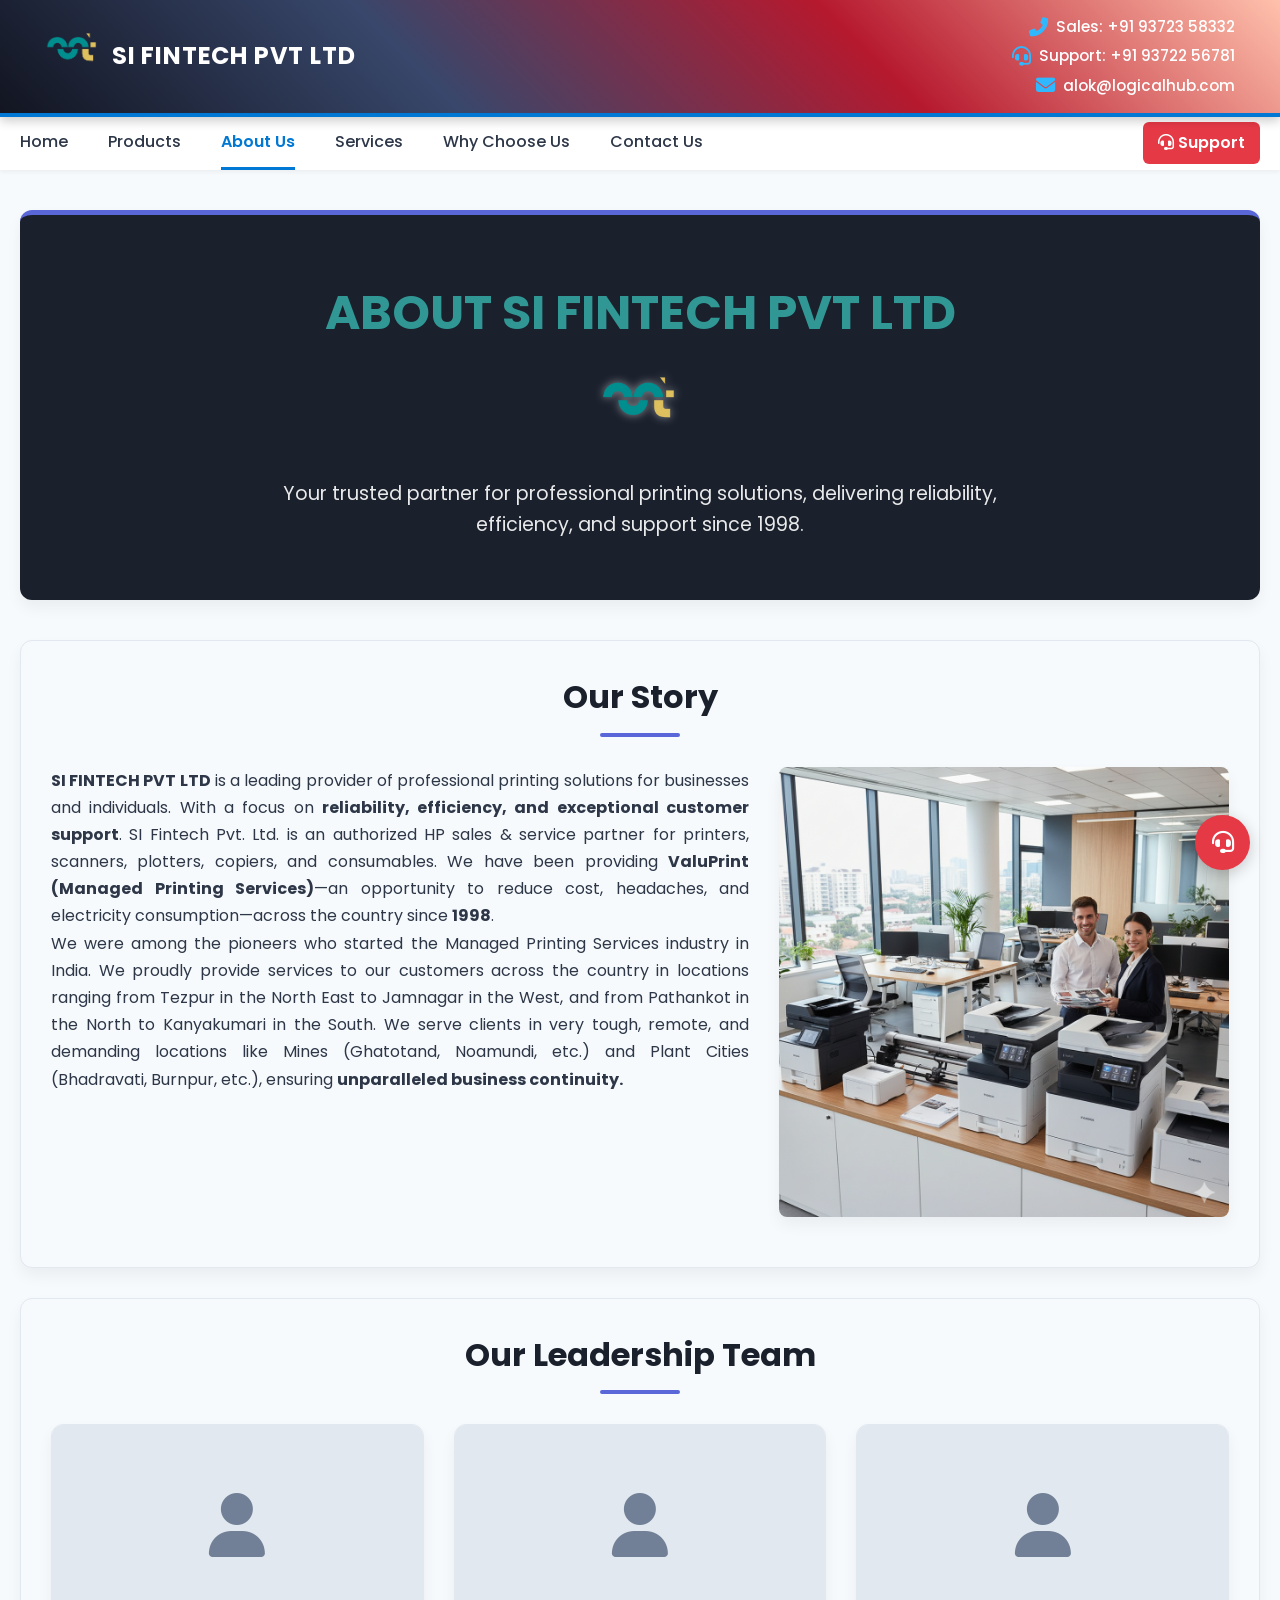
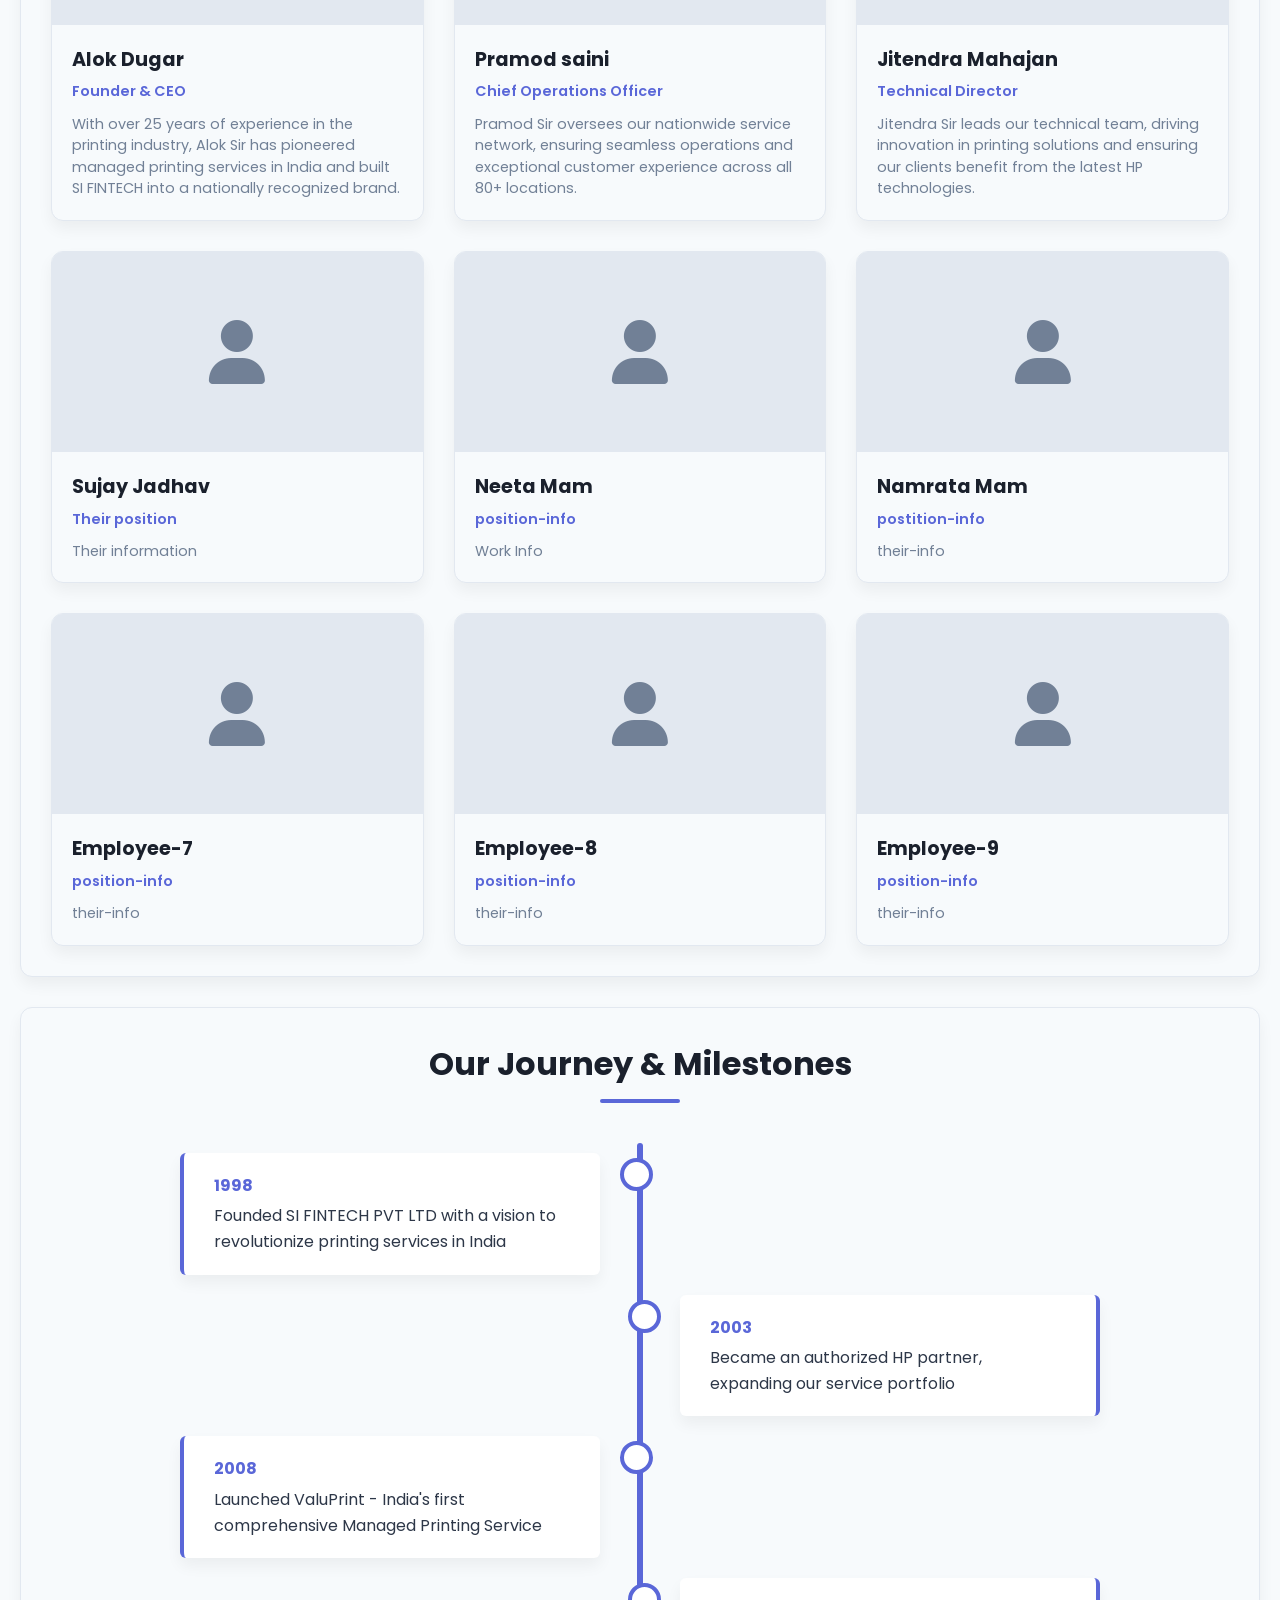
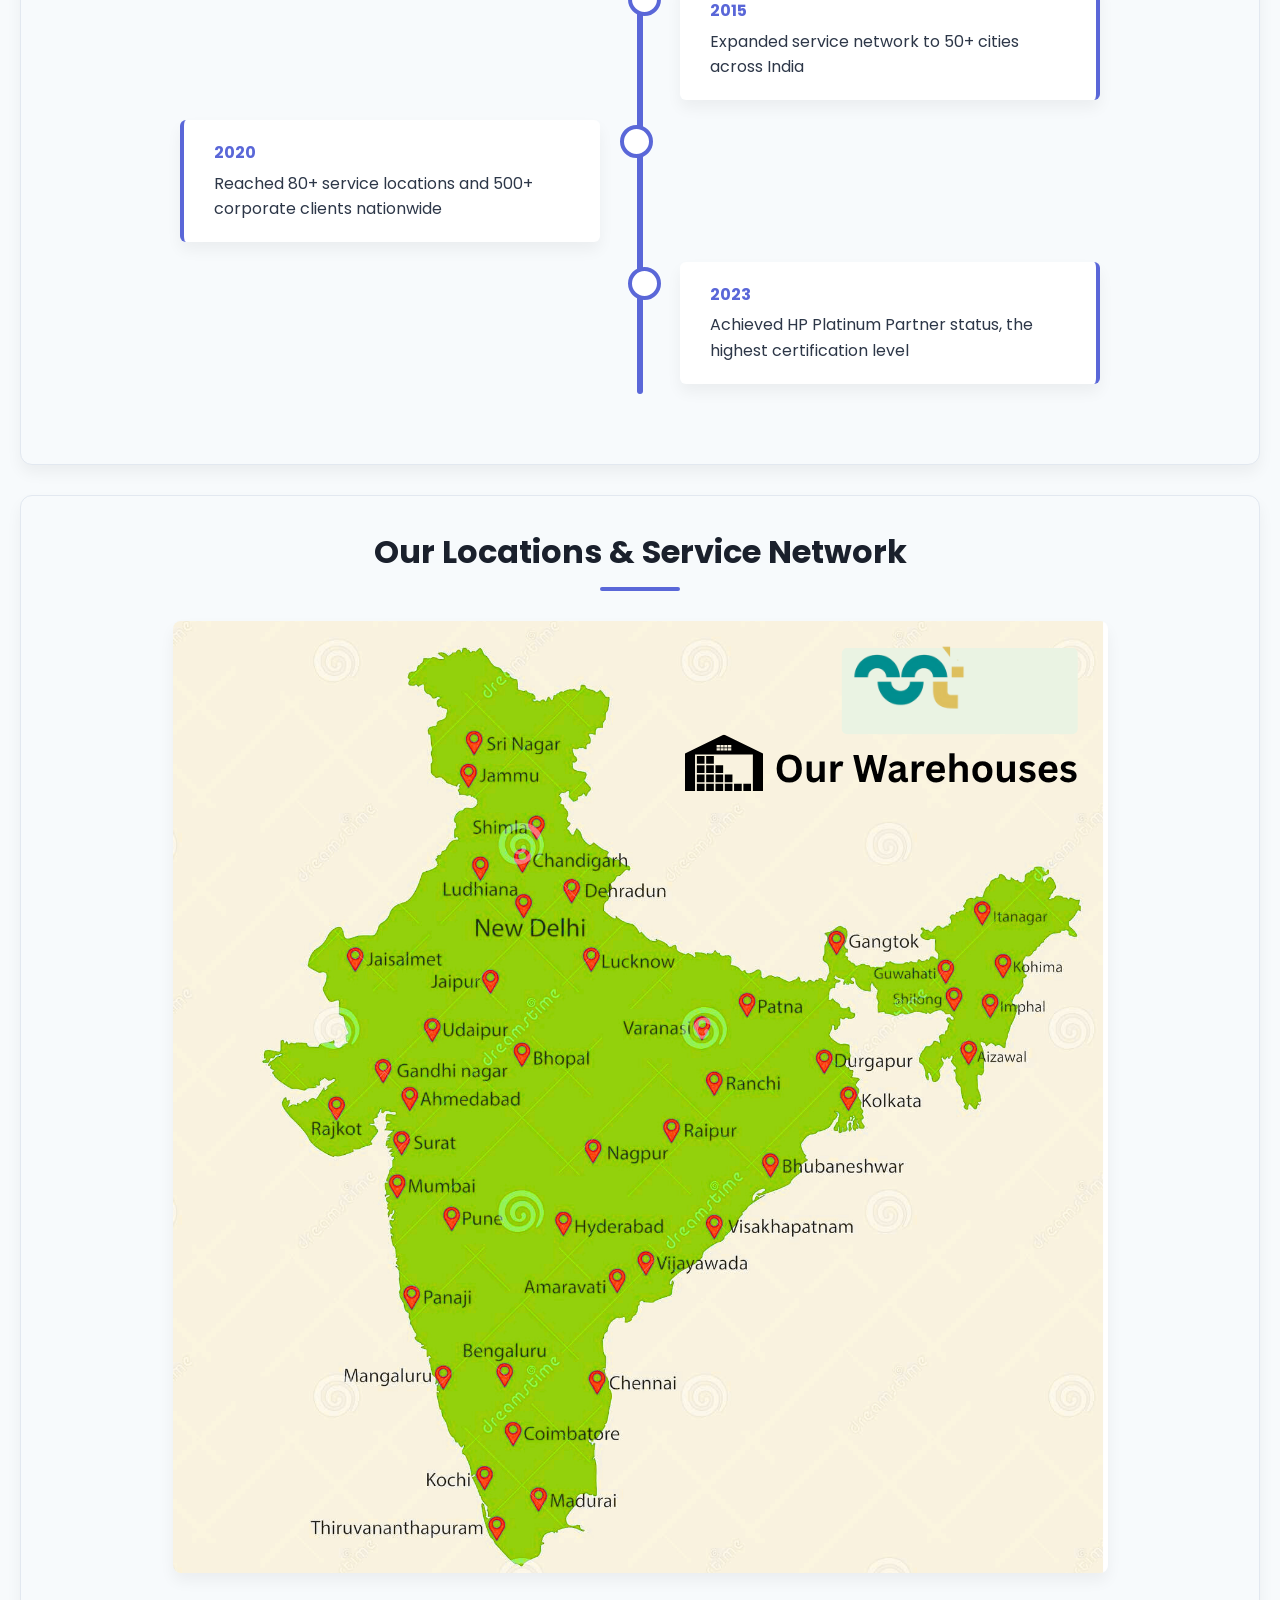
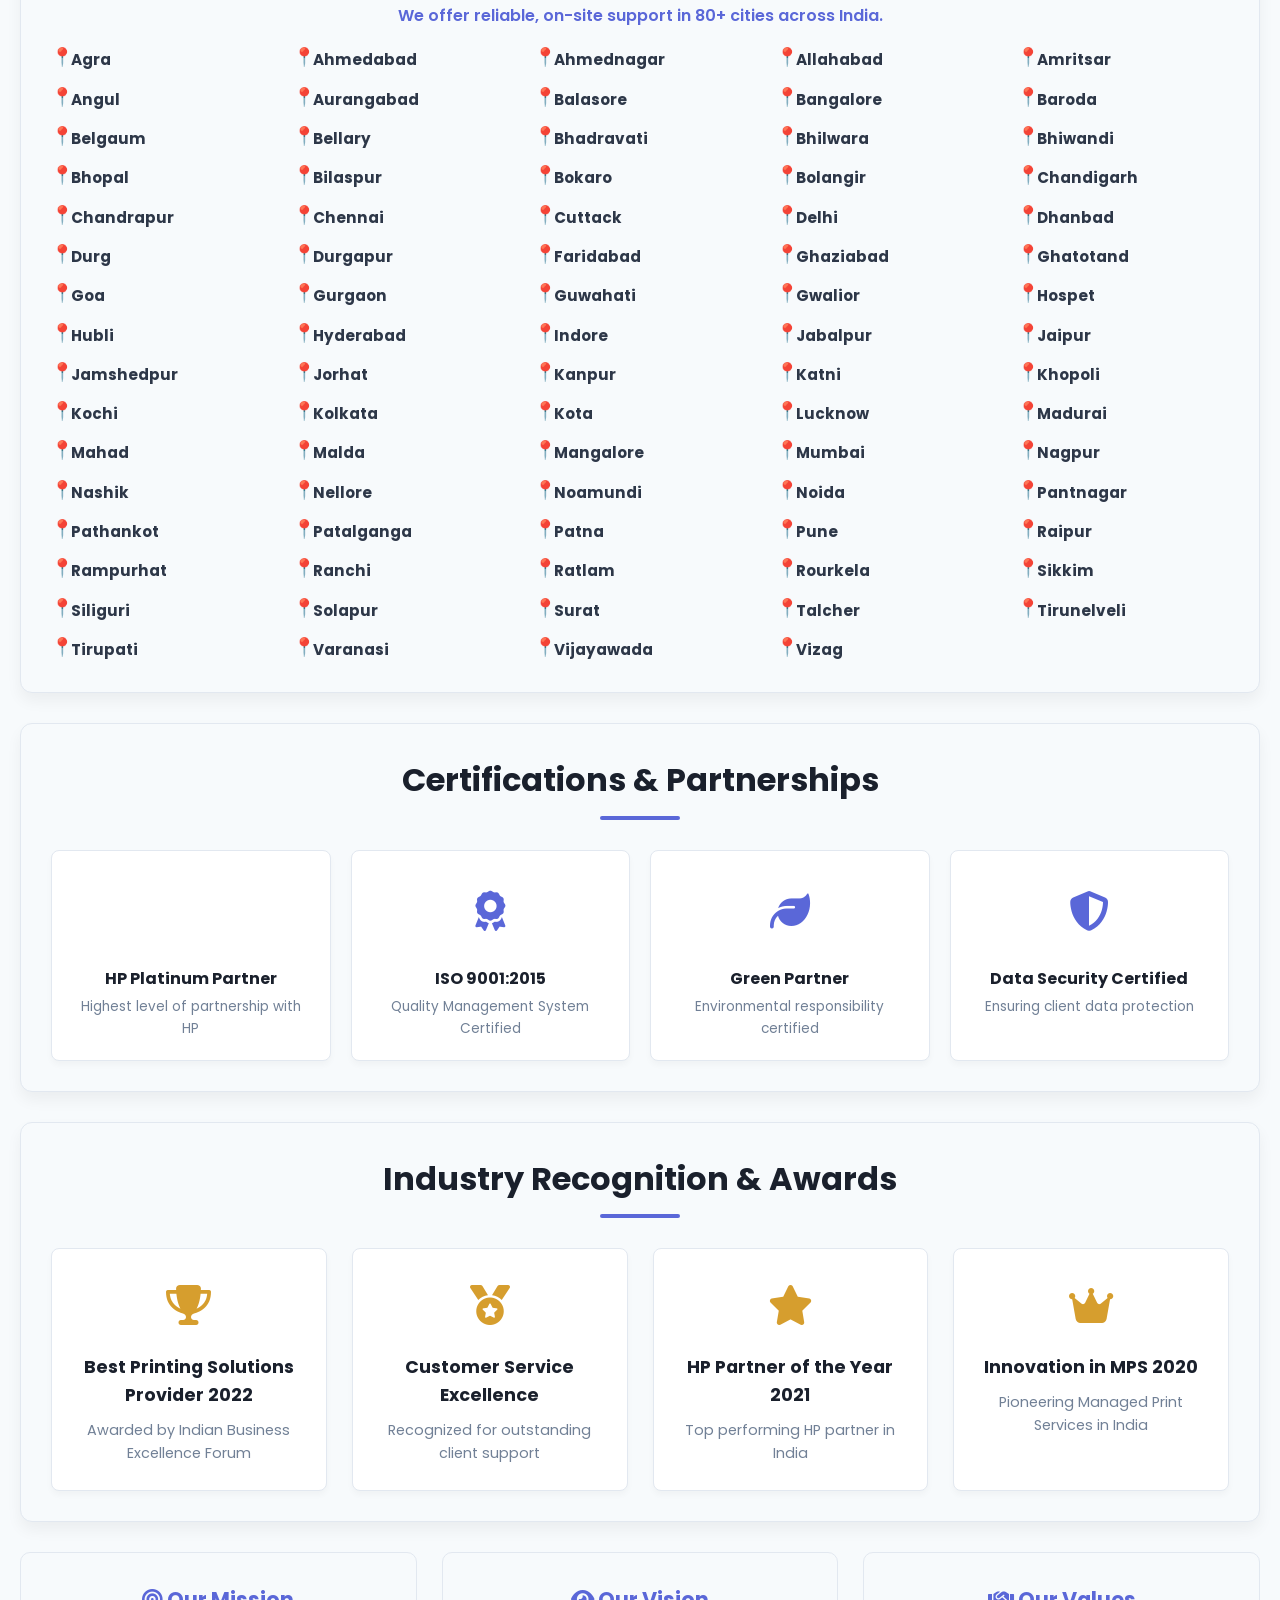
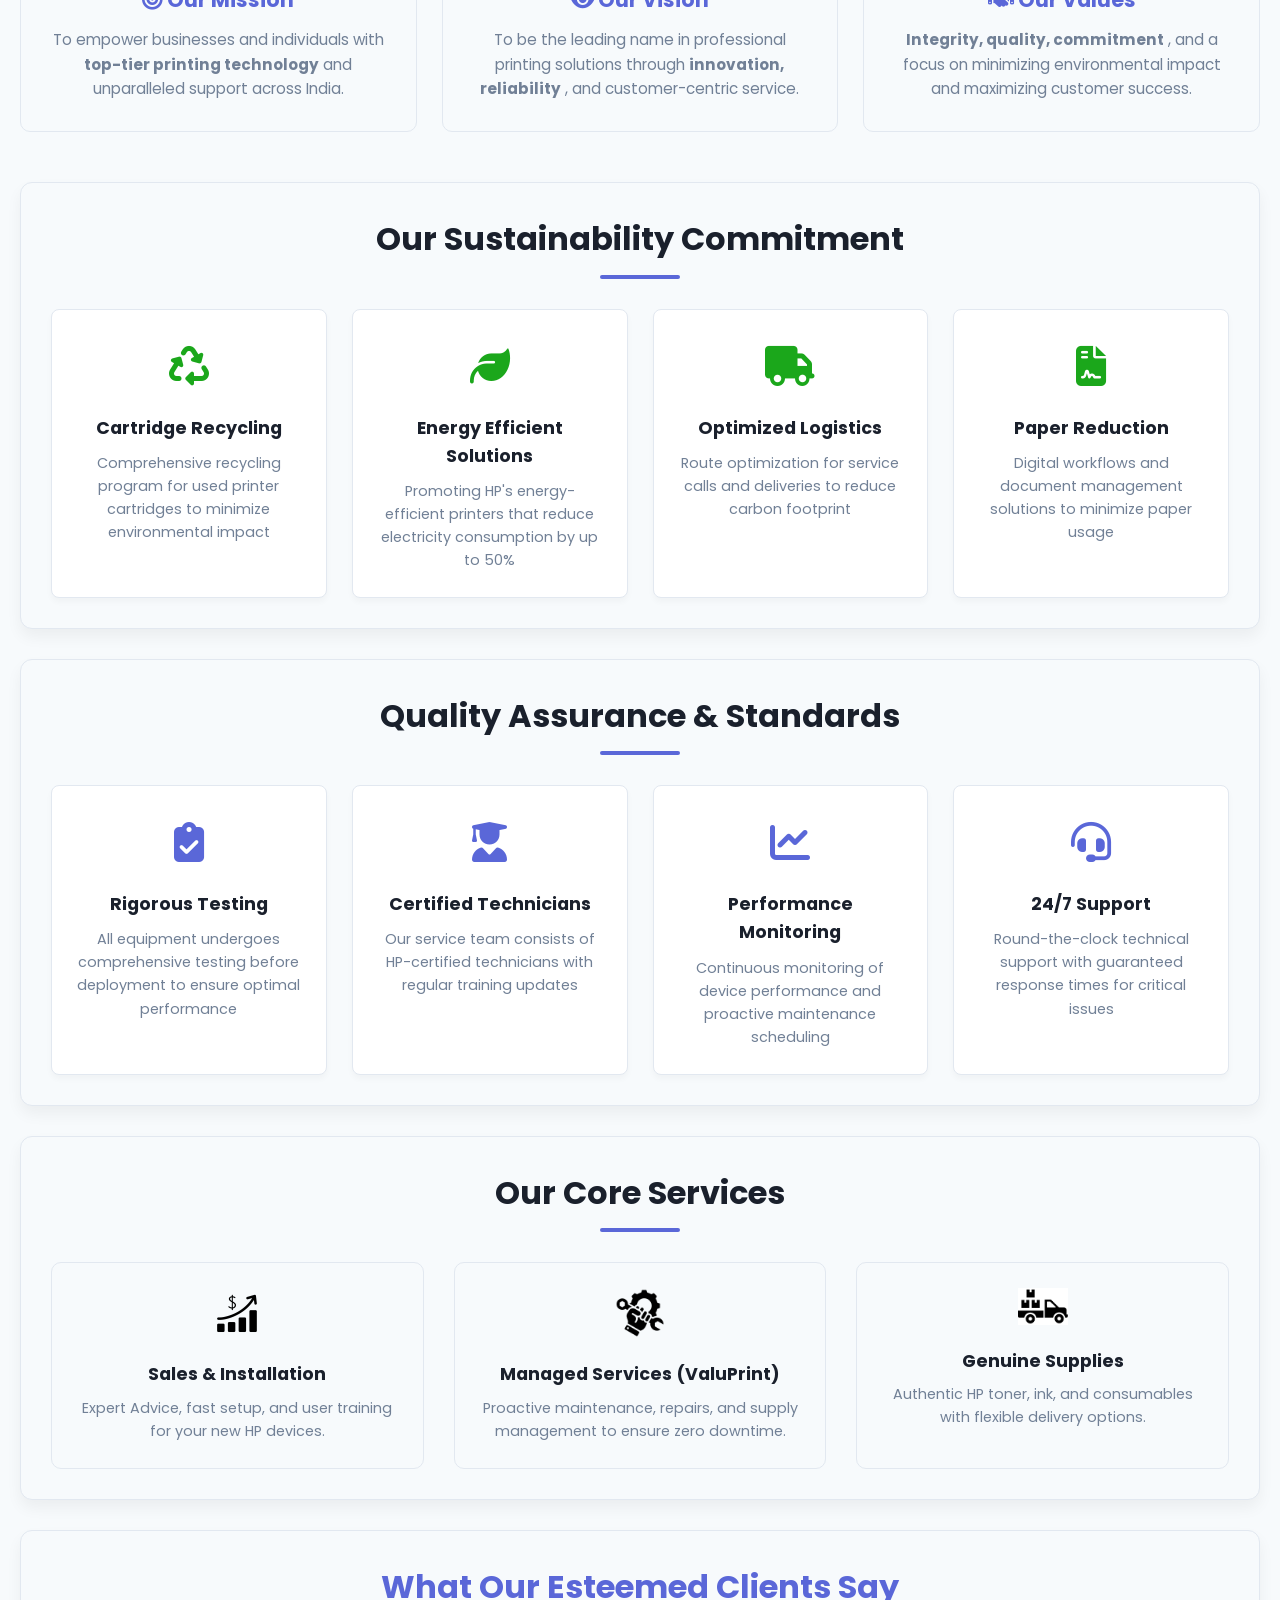
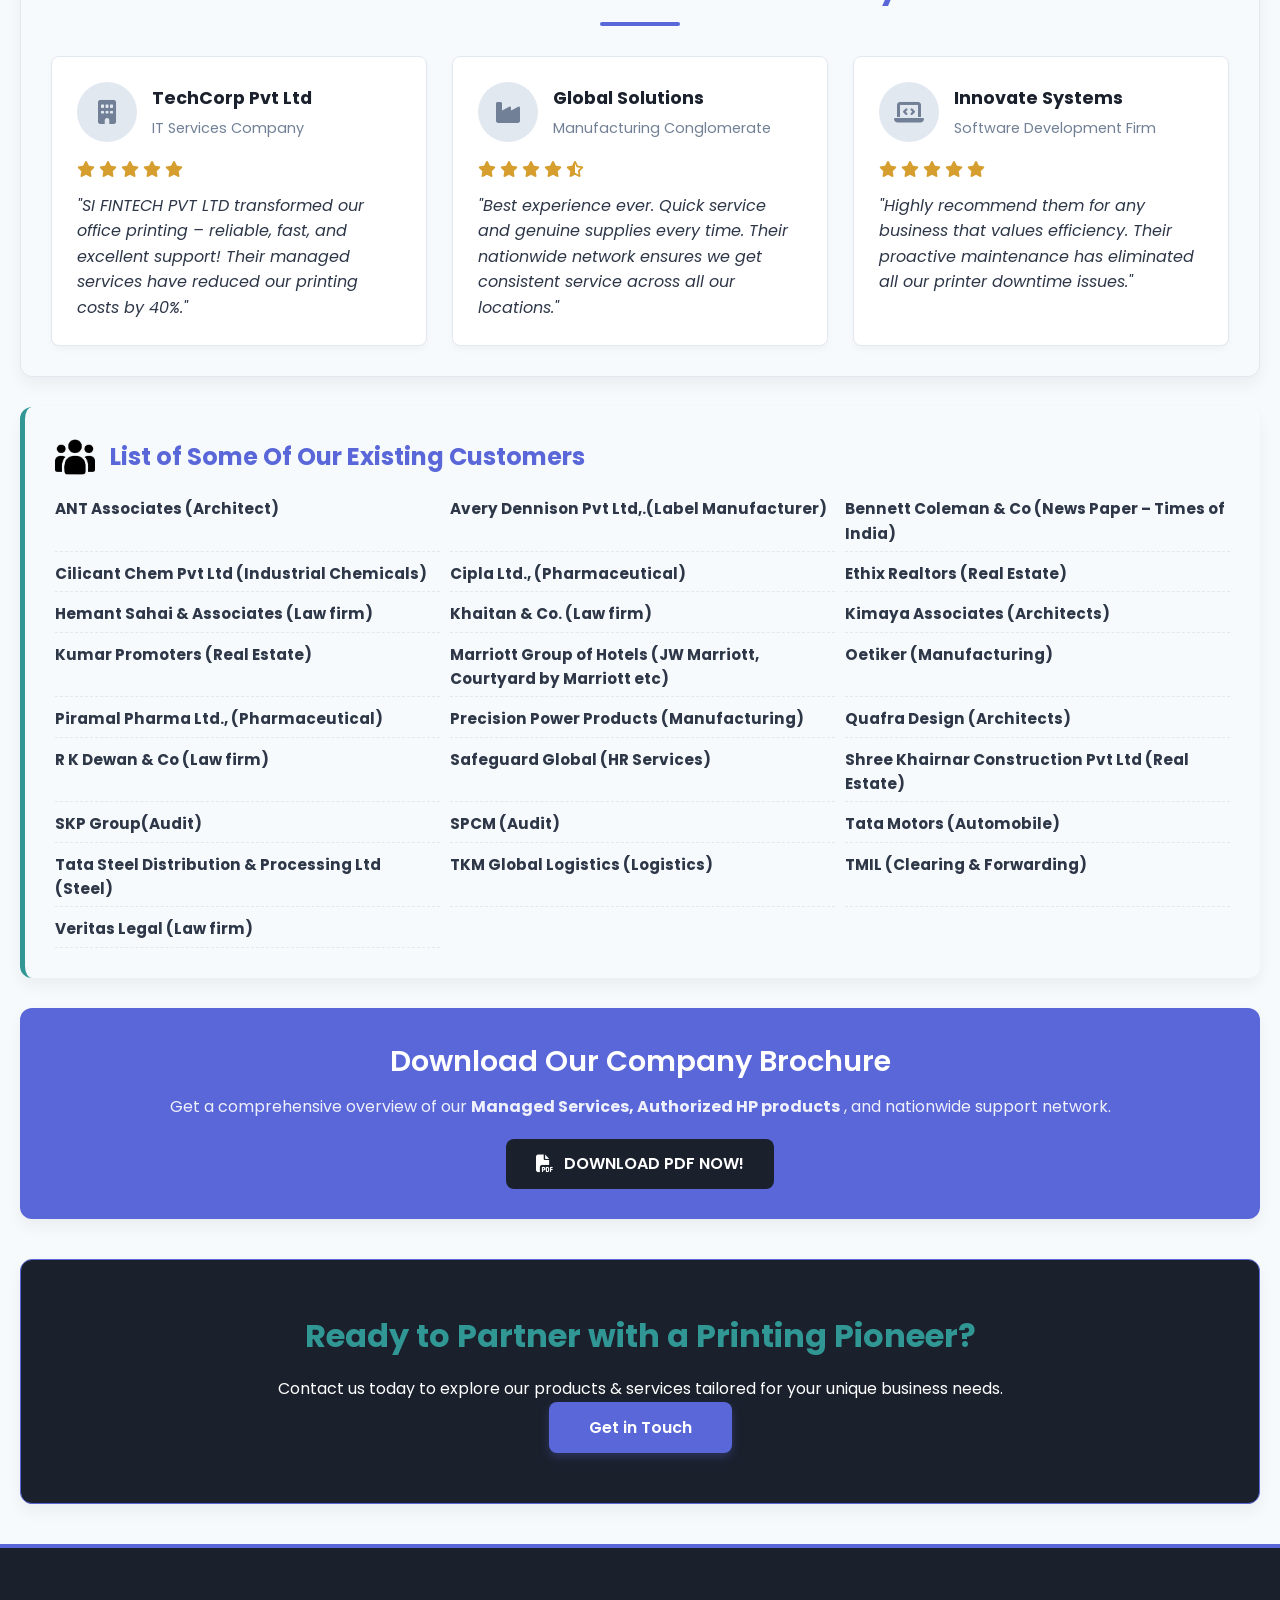
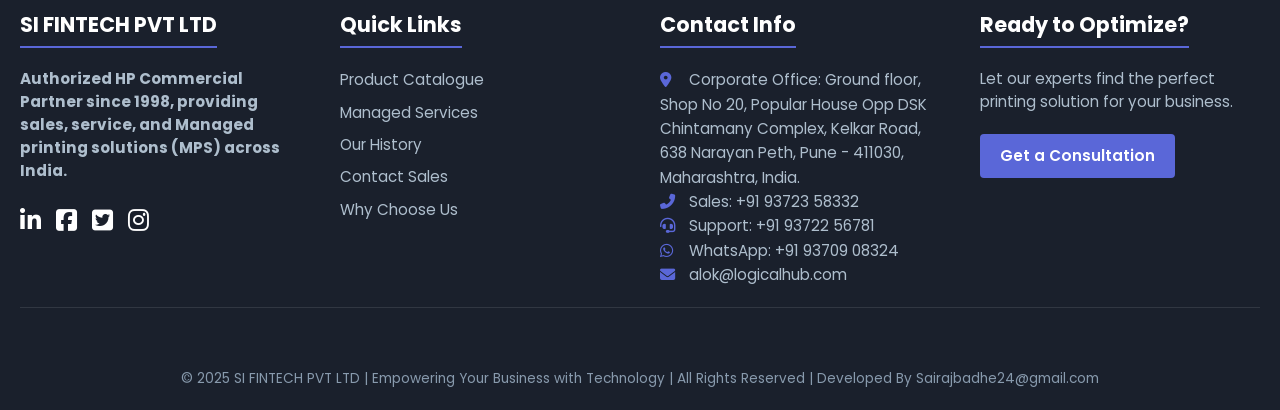
==== about.html @ a4907079 "modify contacts" ====
<!DOCTYPE html>
<html lang="en">

<head>
    <meta charset="utf-8" />
    <meta name="viewport" content="width=device-width, initial-scale=1" />
    <title>About Us - SI FINTECH PVT LTD</title>

    <link rel="stylesheet" href="https://cdnjs.cloudflare.com/ajax/libs/font-awesome/6.4.0/css/all.min.css">
    <link rel="preconnect" href="https://fonts.googleapis.com">
    <link rel="preconnect" href="https://fonts.gstatic.com" crossorigin>
    <link href="https://fonts.googleapis.com/css2?family=Poppins:wght@300;400;500;600;700&display=swap"
        rel="stylesheet">

    <style>
        /* =======================================
           Global/Design Variables (Updated Professional Palette)
           ======================================= */
        :root {
            --primary-blue: #0078D4;
            /* Deep HP/Microsoft Blue (Action, Focus) - KEEPING HEADER COLORS */
            --secondary-navy: #0B2B4A;
            /* Dark Navy (Headings, Footer, Authority) - KEEPING HEADER COLORS */
            --accent-sky: #2FB8FF;
            /* Bright Sky Blue (Hover, Highlight) - KEEPING HEADER COLORS */
            --accent-red: #e63946;
            /* Added for support link consistency */

            /* NEW PROFESSIONAL COLOR SYSTEM */
            --corporate-gray-900: #1a202c;
            /* Dark charcoal for headings */
            --corporate-gray-700: #2d3748;
            /* Medium charcoal for subheadings */
            --corporate-gray-500: #718096;
            /* Medium gray for body text */
            --corporate-gray-300: #e2e8f0;
            /* Light gray for backgrounds */
            --corporate-gray-100: #f7fafc;
            /* Very light gray for card backgrounds */
           
            --accent-slate: #4a5568;
            /* Slate for borders and subtle elements */
            --accent-teal: #319795;
            /* Professional teal for highlights */
            --accent-indigo: #5a67d8;
            /* Professional indigo for CTAs */
            --accent-amber: #d69e2e;
            /* Warm amber for accents */

            --shadow-subtle: 0 4px 6px rgba(0, 0, 0, 0.03);
            --shadow-card: 0 8px 15px rgba(0, 0, 0, 0.05);
            --header-gradient: linear-gradient(45deg, #121521, #38476b, #b6192e, #ffc1ac);
            /* KEEPING HEADER GRADIENT */
            --text-color: var(--text-dark);
        }

        /* Base and Layout Reset */
        * {
            box-sizing: border-box;
            margin: 0;
            padding: 0;
        }

        body {
            font-family: 'Poppins', sans-serif;
            color: var(--corporate-gray-700);
            line-height: 1.6;
            background: var(--corporate-gray-100);
            display: flex;
            flex-direction: column;
            min-height: 100vh;
        }

        a {
            text-decoration: none;
            color: var(--accent-indigo);
            transition: color 0.2s;
        }

        /* ---------------------------------------
           Header and Navigation (Updated for consistency)
           --------------------------------------- */
        header {
            background: var(--header-gradient);
            color: white;
            padding: 15px 25px;
            /* Reduced padding for compact look */
            border-bottom: 4px solid var(--primary-blue);
            box-shadow: 0 4px 10px rgba(0, 0, 0, 0.2);
            position: relative;
        }

        .header-container {
            max-width: 1280px;
            margin: 0 auto;
            padding: 0 20px;
            display: flex;
            justify-content: space-between;
            align-items: center;
            flex-wrap: wrap;
        }

        .header-content {
            display: flex;
            justify-content: flex-start;
            align-items: center;
            gap: 12px;
        }

        .logo {
            display: flex;
            align-items: center;
            gap: 12px;
        }

        .logo img {
            height: 55px;
            /* Reduced logo size */

            width: auto;
        }

        .header-content h1 {
            font-size: 1.5rem;
            /* Reduced font size */
            font-weight: 700;
            margin: 0;
            letter-spacing: 0.8px;
            text-transform: uppercase;
            font-family: 'Poppins', sans-serif;
        }

        .header-contact {
            display: flex;
            flex-direction: column;
            gap: 5px;
            /* Reduced gap */
            align-items: flex-end;
            font-size: 0.85rem;
            /* Reduced font size */
        }

        .contact-info {
            display: flex;
            align-items: center;
            gap: 8px;
            color: white;
            /* Changed to white for better contrast with dark header */
            transition: color 0.2s;
        }

        .contact-info a {
            color: inherit;
            font-size: 0.95rem;
            /* Reduced font size */
            font-weight: 500;
        }

        .contact-info i {
            font-size: 1.2rem;
            color: var(--accent-sky);
            /* Use accent color for icons */
        }

        .contact-info:hover {
            color: var(--primary-blue);
        }


        nav {
            background: white;
            box-shadow: 0 2px 4px rgba(0, 0, 0, 0.05);
        }

        .nav-container {
            max-width: 1280px;
            margin: 0 auto;
            padding: 0 20px;
            display: flex;
            justify-content: flex-start;
            gap: 40px;
            overflow-x: auto;
        }

        nav a {
            padding: 12px 0;
            /* Reduced padding */
            font-size: 1rem;
            /* Reduced font size */
            color: var(--text-color);
            font-weight: 500;
            transition: color 0.2s, border-bottom 0.2s;
            border-bottom: 3px solid transparent;
            /* Reduced border thickness */
            white-space: nowrap;
        }

        nav a:hover {
            color: var(--primary-blue);
            border-bottom-color: var(--accent-sky);
        }

        nav a.active {
            color: var(--primary-blue);
            border-bottom-color: var(--primary-blue);
            font-weight: 600;
        }

        .support-link {
            margin-left: auto;
            background: var(--accent-red);
            padding: 8px 15px !important;
            border-radius: 6px;
            border-bottom: none !important;
            font-weight: 600;
            align-self: center;
            /* Align with nav links */
            color: white !important;
        }

        .support-link:hover {
            background: #c1121f;
            color: white !important;
            transform: translateY(-1px);
        }

        /* ---------------------------------------
           Floating Support & Back to Top (Added)
           --------------------------------------- */
        .floating-support {
            position: fixed;
            bottom: 30px;
            right: 30px;
            z-index: 1000;
            display: flex;
            flex-direction: column;
            align-items: flex-end;
            gap: 10px;
        }

        .support-icon-float {
            border: none;
            width: 55px;
            height: 55px;
            background: var(--accent-red);
            border-radius: 50%;
            display: flex;
            align-items: center;
            justify-content: center;
            color: white;
            font-size: 1.4rem;
            cursor: pointer;
            box-shadow: 0 4px 15px rgba(0, 0, 0, 0.2);
            transition: all 0.3s;
        }

        .support-icon-float:hover {
            transform: scale(1.05);
        }

        .support-options {
            background: white;
            border-radius: 8px;
            box-shadow: 0 5px 20px rgba(0, 0, 0, 0.15);
            padding: 10px;
            display: none;
            flex-direction: column;
            gap: 8px;
            min-width: 160px;
        }

        .floating-support.active .support-options {
            display: flex;
        }

        .support-option {
            display: flex;
            align-items: center;
            gap: 10px;
            padding: 8px 10px;
            border-radius: 4px;
            color: var(--secondary-navy);
            font-weight: 500;
            transition: background 0.2s;
            font-size: 0.9rem;
        }

        .support-option:hover {
            background: var(--corporate-gray-300);
        }

        .support-option i {
            width: 20px;
            text-align: center;
        }

        .back-to-top {
            position: fixed;
            bottom: 30px;
            right: 30px;
            width: 50px;
            height: 50px;
            background: var(--primary-blue);
            color: white;
            border-radius: 50%;
            display: flex;
            align-items: center;
            justify-content: center;
            cursor: pointer;
            opacity: 0;
            visibility: hidden;
            transition: all 0.3s;
            z-index: 999;
            box-shadow: 0 4px 10px rgba(0, 0, 0, 0.2);
        }

        .back-to-top.visible {
            opacity: 1;
            visibility: visible;
            bottom: 90px;
        }

        .floating-support.active+.back-to-top.visible {
            bottom: 200px;
        }

        .back-to-top:hover {
            background: var(--secondary-navy);
            transform: translateY(-2px);
        }

        /* ---------------------------------------
           Main Content Area (UPDATED COLORS)
           --------------------------------------- */
        .about-container {
            max-width: 1280px;
            margin: 40px auto;
            padding: 0 20px;
            flex-grow: 1;
        }

        /* Hero Section */
        .about-hero {
            background: var(--corporate-gray-900);
            color: #fff;
            padding: 60px 20px;
            border-radius: 12px;
            margin-bottom: 40px;
            text-align: center;
            box-shadow: var(--shadow-card);
            border-top: 5px solid var(--accent-indigo);
        }

        .about-hero img {
            height: 80px;
            margin: 15px 0 20px;
            filter: drop-shadow(0 0 5px rgba(255, 255, 255, 0.5));
        }

        .about-hero h2 {
            font-size: 3rem;
            margin: 0 0 5px;
            font-weight: 700;
            color: var(--accent-teal);
        }

        .about-hero p {
            font-size: 1.2rem;
            font-weight: 400;
            max-width: 800px;
            margin: 0 auto;
            opacity: 0.9;
        }

        /* General Content Sections */
        .content-block {
            padding: 30px;
            margin-bottom: 30px;
            background: var(--corporate-gray-100);
            border-radius: 12px;
            box-shadow: var(--shadow-card);
            border: 1px solid var(--corporate-gray-300);
        }

        .content-block h3 {
            font-size: 2rem;
            color: var(--corporate-gray-900);
            text-align: center;
            margin-bottom: 30px;
            position: relative;
            font-weight: 700;
        }

        .content-block h3::after {
            content: "";
            width: 80px;
            height: 4px;
            background: var(--accent-indigo);
            display: block;
            margin: 10px auto 0;
            border-radius: 2px;
        }

        /* Story Section with Image */
        .story-section p {
            font-size: 1rem;
            line-height: 1.7;
            text-align: justify;
            color: var(--corporate-gray-700);
        }

        .about-image {
            float: right;
            margin: 0 0 20px 30px;
            width: 45%;
            max-width: 450px;
            border-radius: 8px;
            box-shadow: var(--shadow-card);
            object-fit: cover;
        }

        .story-section::after {
            content: "";
            display: table;
            clear: both;
        }

        /* Locations and Warehouse Section */
        .warehouse img {
            max-width: 90%;
            height: auto;
            border-radius: 8px;
            display: block;
            margin: 0 auto 30px;
            box-shadow: var(--shadow-card);
        }

        .locations-grid {
            display: grid;
            grid-template-columns: repeat(auto-fit, minmax(200px, 1fr));
            gap: 15px 30px;
            margin-top: 20px;
            list-style: none;
            padding: 0;
        }

        .locations-grid li {
            font-size: 0.95rem;
            font-weight: 500;
            color: var(--corporate-gray-700);
            padding-left: 20px;
            position: relative;
        }

        .locations-grid li::before {
            content: "📍";
            position: absolute;
            left: 0;
            font-size: 18px;
            line-height: 1;
        }

        /* Mission & Values */
        .mission-values-container {
            display: grid;
            grid-template-columns: repeat(auto-fit, minmax(280px, 1fr));
            gap: 25px;
            margin: 0 auto 50px;
            text-align: center;
        }

        .value-card {
            padding: 30px;
            border-radius: 10px;
            background: var(--corporate-gray-100);
            transition: transform 0.3s ease, box-shadow 0.3s ease;
            border-left: 5px solid var(--accent-indigo);
            border: 1px solid var(--corporate-gray-300);
        }

        .value-card:hover {
            transform: translateY(-6px);
            box-shadow: 0 10px 20px rgba(90, 103, 216, 0.1);
        }

        .value-card h4 {
            font-size: 1.3rem;
            margin-bottom: 12px;
            color: var(--accent-indigo);
            font-weight: 700;
        }

        .value-card p {
            color: var(--corporate-gray-500);
            font-size: 0.95rem;
        }

        /* Services Grid */
        .services-grid {
            display: flex;
            justify-content: center;
            flex-wrap: wrap;
            gap: 30px;
            margin-top: 30px;
        }

        .service-card {
            flex: 1 1 280px;
            background: var(--corporate-gray-100);
            padding: 25px;
            border-radius: 10px;
            text-align: center;
            transition: 0.3s;
            border: 1px solid var(--corporate-gray-300);
        }

        .service-card:hover {
            background: white;
            box-shadow: 0 4px 15px rgba(0, 0, 0, 0.08);
            transform: translateY(-5px);
        }

        .service-icon img {
            width: 50px;
            margin-bottom: 15px;
        }

        .service-card strong {
            display: block;
            font-size: 1.1rem;
            color: var(--corporate-gray-900);
            margin-bottom: 8px;
        }

        .service-card p {
            font-size: 0.9rem;
            color: var(--corporate-gray-500);
        }

        /* Testimonials */
        .testimonials h3 {
            color: var(--accent-indigo);
        }

        .testimonial-grid {
            display: grid;
            grid-template-columns: repeat(auto-fit, minmax(300px, 1fr));
            gap: 25px;
            justify-content: center;
            margin-top: 30px;
        }

        .testimonial-card {
            background: var(--corporate-gray-100);
            padding: 25px;
            border-radius: 10px;
            box-shadow: var(--shadow-subtle);
            font-style: italic;
            transition: 0.3s;
            border: 1px solid var(--corporate-gray-300);
            color: var(--corporate-gray-500);
            font-size: 0.95rem;
        }

        .testimonial-card:hover {
            transform: translateY(-5px);
            border-color: var(--accent-indigo);
        }

        .testimonial-card strong {
            display: block;
            font-size: 1rem;
            margin-top: 15px;
            color: var(--corporate-gray-900);
            font-style: normal;
        }

        /* Customer List */
        .Existing-customers {
            padding: 30px;
            background: var(--corporate-gray-100);
            border-radius: 12px;
            box-shadow: var(--shadow-card);
            margin-bottom: 30px;
            border-left: 5px solid var(--accent-teal);
        }

        .Existing-customers h3 {
            display: flex;
            align-items: center;
            font-size: 1.5rem;
            color: var(--accent-indigo);
            margin-bottom: 20px;
        }

        .Existing-customers .customer-icon {
            height: 40px;
            width: auto;
            margin-right: 15px;
            filter: grayscale(100%);
        }

        .Existing-customers ul {
            list-style: none;
            padding: 0;
            display: grid;
            grid-template-columns: repeat(auto-fit, minmax(300px, 1fr));
            gap: 10px;
        }

        .Existing-customers li {
            font-size: 0.95rem;
            color: var(--corporate-gray-700);
            border-bottom: 1px dashed var(--corporate-gray-300);
            padding-bottom: 5px;
        }

        /* Brochure Download Section */
        .brochure-download {
            background: var(--accent-indigo);
            color: white;
            padding: 30px 25px;
            text-align: center;
            border-radius: 12px;
            margin-bottom: 40px;
            box-shadow: var(--shadow-card);
        }

        .brochure-download h3 {
            font-size: 1.8rem;
            margin-bottom: 10px;
            color: white;
            font-weight: 600;
        }

        .brochure-download p {
            margin-bottom: 20px;
            font-size: 1rem;
            opacity: 0.9;
        }

        .brochure-download .btn-download {
            display: inline-flex;
            align-items: center;
            gap: 10px;
            background: var(--corporate-gray-900);
            color: white;
            padding: 12px 30px;
            border-radius: 8px;
            font-weight: 600;
            transition: 0.3s;
            text-transform: uppercase;
        }

        .brochure-download .btn-download i {
            font-size: 1.1rem;
        }

        .brochure-download .btn-download:hover {
            background: var(--corporate-gray-700);
            transform: translateY(-2px);
        }

        /* CTA Banner */
        .cta-banner {
            background: var(--corporate-gray-900);
            color: #fff;
            padding: 50px 25px;
            text-align: center;
            border-radius: 12px;
            margin-top: 40px;
            box-shadow: var(--shadow-card);
            border: 1px solid var(--accent-indigo);
        }

        .cta-banner h3 {
            font-size: 2rem;
            margin-bottom: 15px;
            color: var(--accent-teal);
        }

        .cta-banner a {
            display: inline-block;
            background: var(--accent-indigo);
            color: #fff;
            padding: 13px 40px;
            border-radius: 8px;
            font-weight: 600;
            transition: 0.3s;
            box-shadow: 0 4px 10px rgba(90, 103, 216, 0.3);
        }

        .cta-banner a:hover {
            background: var(--accent-teal);
            transform: translateY(-2px);
            box-shadow: 0 8px 20px rgba(49, 151, 149, 0.4);
        }

        /* NEW SECTIONS - ADDED PROFESSIONAL FEATURES */

        /* Leadership Team Section */
        .leadership-team {
            display: grid;
            grid-template-columns: repeat(auto-fit, minmax(280px, 1fr));
            gap: 30px;
            margin-top: 30px;
        }

        .team-member {
            background: var(--corporate-gray-100);
            border-radius: 12px;
            overflow: hidden;
            box-shadow: var(--shadow-card);
            transition: transform 0.3s ease;
            border: 1px solid var(--corporate-gray-300);
        }

        .team-member:hover {
            transform: translateY(-5px);
        }

        .member-photo {
            height: 200px;
            width: 100%;
            background-color: var(--corporate-gray-300);
            display: flex;
            align-items: center;
            justify-content: center;
            color: var(--corporate-gray-500);
            font-size: 4rem;
        }

        .member-info {
            padding: 20px;
        }

        .member-info h4 {
            color: var(--corporate-gray-900);
            margin-bottom: 5px;
            font-size: 1.2rem;
        }

        .member-info .position {
            color: var(--accent-indigo);
            font-weight: 600;
            margin-bottom: 10px;
            font-size: 0.9rem;
        }

        .member-info p {
            color: var(--corporate-gray-500);
            font-size: 0.9rem;
            line-height: 1.5;
        }

        /* Timeline Section */
        .timeline {
            position: relative;
            max-width: 1000px;
            margin: 40px auto;
        }

        .timeline::after {
            content: '';
            position: absolute;
            width: 6px;
            background-color: var(--accent-indigo);
            top: 0;
            bottom: 0;
            left: 50%;
            margin-left: -3px;
            border-radius: 3px;
        }

        .timeline-item {
            padding: 10px 40px;
            position: relative;
            width: 50%;
            box-sizing: border-box;
        }

        .timeline-item:nth-child(odd) {
            left: 0;
        }

        .timeline-item:nth-child(even) {
            left: 50%;
        }

        .timeline-content {
            padding: 20px 30px;
            background-color: white;
            position: relative;
            border-radius: 6px;
            box-shadow: var(--shadow-card);
            border-left: 4px solid var(--accent-indigo);
        }

        .timeline-item:nth-child(even) .timeline-content {
            border-left: none;
            border-right: 4px solid var(--accent-indigo);
        }

        .timeline-year {
            font-weight: 700;
            color: var(--accent-indigo);
            margin-bottom: 5px;
        }

        .timeline-item::after {
            content: '';
            position: absolute;
            width: 25px;
            height: 25px;
            right: -13px;
            background-color: white;
            border: 4px solid var(--accent-indigo);
            top: 15px;
            border-radius: 50%;
            z-index: 1;
        }

        .timeline-item:nth-child(even)::after {
            left: -12px;
        }

        /* Certifications Section */
        .certifications-grid {
            display: grid;
            grid-template-columns: repeat(auto-fit, minmax(200px, 1fr));
            gap: 20px;
            margin-top: 30px;
        }

        .certification-item {
            background: white;
            border-radius: 8px;
            padding: 20px;
            text-align: center;
            box-shadow: var(--shadow-subtle);
            transition: transform 0.3s ease;
            border: 1px solid var(--corporate-gray-300);
        }

        .certification-item:hover {
            transform: translateY(-5px);
        }

        .cert-logo {
            height: 80px;
            display: flex;
            align-items: center;
            justify-content: center;
            margin-bottom: 15px;
            color: var(--accent-indigo);
            font-size: 2.5rem;
        }

        .certification-item h4 {
            color: var(--corporate-gray-900);
            margin-bottom: 5px;
            font-size: 1rem;
        }

        .certification-item p {
            color: var(--corporate-gray-500);
            font-size: 0.85rem;
        }

        /* Awards Section */
        .awards-container {
            display: grid;
            grid-template-columns: repeat(auto-fit, minmax(250px, 1fr));
            gap: 25px;
            margin-top: 30px;
        }

        .award-card {
            background: white;
            border-radius: 8px;
            padding: 25px;
            text-align: center;
            box-shadow: var(--shadow-subtle);
            transition: transform 0.3s ease;
            border: 1px solid var(--corporate-gray-300);
        }

        .award-card:hover {
            transform: translateY(-5px);
        }

        .award-icon {
            font-size: 2.5rem;
            color: var(--accent-amber);
            margin-bottom: 15px;
        }

        .award-card h4 {
            color: var(--corporate-gray-900);
            margin-bottom: 10px;
            font-size: 1.1rem;
        }

        .award-card p {
            color: var(--corporate-gray-500);
            font-size: 0.9rem;
        }

        /* Sustainability Section */
        .sustainability-grid {
            display: grid;
            grid-template-columns: repeat(auto-fit, minmax(250px, 1fr));
            gap: 25px;
            margin-top: 30px;
        }

        .sustainability-item {
            background: white;
            border-radius: 8px;
            padding: 25px;
            text-align: center;
            box-shadow: var(--shadow-subtle);
            transition: transform 0.3s ease;
            border: 1px solid var(--corporate-gray-300);
        }

        .sustainability-item:hover {
            transform: translateY(-5px);
        }

        .sustainability-icon {
            font-size: 2.5rem;
            color: rgb(27, 167, 27);
            margin-bottom: 15px;
        }

        .sustainability-item h4 {
            color: var(--corporate-gray-900);
            margin-bottom: 10px;
            font-size: 1.1rem;
        }

        .sustainability-item p {
            color: var(--corporate-gray-500);
            font-size: 0.9rem;
        }

        /* Quality Assurance Section */
        .quality-grid {
            display: grid;
            grid-template-columns: repeat(auto-fit, minmax(250px, 1fr));
            gap: 25px;
            margin-top: 30px;
        }

        .quality-item {
            background: white;
            border-radius: 8px;
            padding: 25px;
            text-align: center;
            box-shadow: var(--shadow-subtle);
            transition: transform 0.3s ease;
            border: 1px solid var(--corporate-gray-300);
        }

        .quality-item:hover {
            transform: translateY(-5px);
        }

        .quality-icon {
            font-size: 2.5rem;
            color: var(--accent-indigo);
            margin-bottom: 15px;
        }

        .quality-item h4 {
            color: var(--corporate-gray-900);
            margin-bottom: 10px;
            font-size: 1.1rem;
        }

        .quality-item p {
            color: var(--corporate-gray-500);
            font-size: 0.9rem;
        }

        /* Enhanced Testimonials */
        .enhanced-testimonials {
            display: grid;
            grid-template-columns: repeat(auto-fit, minmax(300px, 1fr));
            gap: 25px;
            margin-top: 30px;
        }

        .enhanced-testimonial {
            background: white;
            border-radius: 8px;
            padding: 25px;
            box-shadow: var(--shadow-subtle);
            transition: transform 0.3s ease;
            border: 1px solid var(--corporate-gray-300);
        }

        .enhanced-testimonial:hover {
            transform: translateY(-5px);
        }

        .testimonial-header {
            display: flex;
            align-items: center;
            margin-bottom: 15px;
        }

        .client-logo {
            width: 60px;
            height: 60px;
            background-color: var(--corporate-gray-300);
            border-radius: 50%;
            display: flex;
            align-items: center;
            justify-content: center;
            margin-right: 15px;
            color: var(--corporate-gray-500);
            font-size: 1.5rem;
        }

        .client-info h4 {
            color: var(--corporate-gray-900);
            margin-bottom: 5px;
            font-size: 1.1rem;
        }

        .client-info p {
            color: var(--corporate-gray-500);
            font-size: 0.9rem;
        }

        .testimonial-rating {
            color: var(--accent-amber);
            margin-bottom: 10px;
        }

        .testimonial-text {
            color: var(--corporate-gray-700);
            font-style: italic;
            line-height: 1.6;
        }

        /* ---------------------------------------
           Footer (Updated with new color system)
           --------------------------------------- */
        .main-footer {
            background: var(--corporate-gray-900);
            color: #aebecd;
            padding: 60px 20px 0;
            font-size: 0.95rem;
            border-top: 4px solid var(--accent-indigo);
        }

        .footer-container {
            max-width: 1280px;
            margin: 0 auto 40px;
            display: grid;
            grid-template-columns: repeat(auto-fit, minmax(250px, 1fr));
            gap: 40px;
            padding-bottom: 20px;
            border-bottom: 1px solid rgba(255, 255, 255, 0.1);
        }

        .footer-column h4 {
            font-size: 1.3rem;
            color: white;
            margin-bottom: 20px;
            font-weight: 700;
            border-bottom: 2px solid var(--accent-indigo);
            padding-bottom: 5px;
            display: inline-block;
        }

        .footer-column p {
            margin-bottom: 10px;
            line-height: 1.5;
        }

        .footer-links ul {
            list-style: none;
        }

        .footer-links li {
            margin-bottom: 8px;
        }

        .footer-links a,
        .footer-contact a {
            color: #aebecd;
            transition: color 0.2s;
        }

        .footer-links a:hover,
        .footer-contact a:hover {
            color: var(--accent-teal);
        }

        .footer-contact i {
            color: var(--accent-indigo);
            margin-right: 10px;
            width: 15px;
        }

        .social-links {
            margin-top: 20px;
            display: flex;
            gap: 15px;
        }

        .social-links a {
            font-size: 1.5rem;
            color: white;
            transition: color 0.3s;
        }

        .social-links a:hover {
            color: var(--accent-teal);
        }

        .btn-footer-cta {
            display: inline-block;
            background-color: var(--accent-indigo);
            color: white;
            padding: 10px 20px;
            border-radius: 4px;
            font-weight: 600;
            margin-top: 10px;
            transition: background 0.3s;
        }

        .btn-footer-cta:hover {
            background-color: var(--accent-teal);
        }

        .footer-bottom {
            text-align: center;
            padding: 20px 20px;
            font-size: 0.85rem;
            color: #889aad;
        }

        /* ---------------------------------------
           Responsive Design
           --------------------------------------- */
        @media (max-width: 1200px) {
            .footer-content {
                grid-template-columns: repeat(2, 1fr);
            }
        }

        @media (max-width: 992px) {
            .about-image {
                float: none;
                width: 100%;
                margin: 0 0 20px 0;
                max-width: 100%;
            }

            .testimonial-grid {
                grid-template-columns: 1fr;
            }

            .header-container {
                flex-direction: column;
                align-items: flex-start;
            }

            .header-content h1 {
                font-size: 1.7rem;
            }

            .header-contact {
                width: 100%;
                align-items: flex-start;
                margin-top: 15px;
            }

            /* Timeline Responsive */
            .timeline::after {
                left: 31px;
            }

            .timeline-item {
                width: 100%;
                padding-left: 70px;
                padding-right: 25px;
            }

            .timeline-item:nth-child(even) {
                left: 0;
            }

            .timeline-item::after {
                left: 18px;
            }

            .timeline-item:nth-child(even)::after {
                left: 18px;
            }
        }

        @media (max-width: 768px) {
            .header-content h1 {
                font-size: 1.5rem;
            }

            .logo img {
                height: 50px;
                margin-top: 0;
            }

            .nav-container {
                gap: 20px;
            }

            .about-hero h2 {
                font-size: 2.5rem;
            }

            .about-hero p {
                font-size: 1rem;
            }

            .content-block h3 {
                font-size: 1.7rem;
            }

            .content-block {
                padding: 20px;
            }

            .services-grid {
                gap: 15px;
            }

            .Existing-customers ul {
                grid-template-columns: 1fr;
            }

            .footer-content {
                grid-template-columns: 1fr;
                text-align: center;
            }

            .footer-col h4 {
                margin: 0 auto 20px;
            }

            .footer-contact-item {
                justify-content: center;
            }

            .social-icons {
                text-align: center;
            }

            .brochure-download .btn-download {
                width: 100%;
                justify-content: center;
            }
        }
    </style>
</head>

<body>
    <header>
        <div class="header-container">
            <div class="header-content">
                <div class="logo">
                    <img src="SI FINTECH LTD Logo Design.png" alt="SI Fintech Logo">
                </div>
                <h1>SI FINTECH PVT LTD</h1>
            </div>
            <div class="header-contact">
                <div class="contact-info">
                    <i class="fas fa-phone-alt"></i>
                    <a href="tel:+919372358332">Sales: +91 93723 58332</a>
                </div>
                <div class="contact-info">
                    <i class="fas fa-headset"></i>
                    <a href="tel:+919372256781">Support: +91 93722 56781</a>
                </div>
                <div class="contact-info">
                    <i class="fas fa-envelope"></i>
                    <a href="mailto:alok@logicalhub.com">alok@logicalhub.com</a>
                </div>
            </div>
        </div>
    </header>
    <nav>
        <div class="nav-container">
            <a href="index.html">Home</a>
            <a href="products.html">Products</a>
            <a href="about.html" class="active">About Us</a>
            <a href="Services.html">Services</a>
            <a href="unique.html">Why Choose Us</a>
            <a href="contact.html">Contact Us</a>
            <a href="support.html" class="support-link"><i class="fas fa-headset"></i> Support</a>
        </div>
    </nav>

    <div class="about-container">

        <section class="about-hero">
            <h2>ABOUT SI FINTECH PVT LTD</h2>
            <img src="SI FINTECH LTD Logo Design.png" alt="SI Fintech Logo">
            <p>Your trusted partner for professional printing solutions, delivering reliability, efficiency, and
                support since 1998.</p>
        </section>

        <section class="content-block story-section">
            <h3>Our Story</h3>
            <img src="about-page-photos/about1.png" alt="High quality printing" class="about-image">
            <p><b>SI FINTECH PVT LTD</b> is a leading provider of professional printing solutions for businesses and
                individuals. With a focus on <b>reliability, efficiency, and exceptional customer support</b>. SI
                Fintech
                Pvt. Ltd. is an authorized HP sales & service partner for printers, scanners, plotters, copiers, and
                consumables. We have been providing <b>ValuPrint (Managed Printing Services)</b>—an opportunity to
                reduce
                cost, headaches, and electricity consumption—across the country since <b>1998</b>.</p>
            <p>We were among the pioneers who started the Managed Printing Services industry in India. We proudly
                provide services to our customers across the country in locations ranging from Tezpur in the North East
                to Jamnagar in the West, and from Pathankot in the North to Kanyakumari in the South. We serve clients
                in very tough, remote, and demanding locations like Mines (Ghatotand, Noamundi, etc.) and Plant Cities
                (Bhadravati, Burnpur, etc.), ensuring <b>unparalleled business continuity.</b></p>
        </section>
       
        <section class="content-block">
            <h3>Our Leadership Team</h3>
            <div class="leadership-team">
                <div class="team-member">
                    <div class="member-photo">
                        <i class="fas fa-user"></i>
                    </div>
                    <div class="member-info">
                        <h4>Alok Dugar</h4>
                        <div class="position">Founder & CEO</div>
                        <p>With over 25 years of experience in the printing industry, Alok Sir has pioneered managed
                            printing services in India and built SI FINTECH into a nationally recognized brand.</p>
                    </div>
                </div>
                <div class="team-member">
                    <div class="member-photo">
                        <i class="fas fa-user"></i>
                    </div>
                    <div class="member-info">
                        <h4>Pramod saini</h4>
                        <div class="position">Chief Operations Officer</div>
                        <p>Pramod Sir oversees our nationwide service network, ensuring seamless operations and
                            exceptional customer experience across all 80+ locations.</p>
                    </div>
                </div>
                <div class="team-member">
                    <div class="member-photo">
                        <i class="fas fa-user"></i>
                    </div>
                    <div class="member-info">
                        <h4>Jitendra Mahajan </h4>
                        <div class="position">Technical Director</div>
                        <p>Jitendra Sir leads our technical team, driving innovation in printing solutions and ensuring
                            our clients benefit from the latest HP technologies.</p>
                    </div>
                </div>
                <div class="team-member">
                    <div class="member-photo">
                        <i class="fas fa-user"></i>
                    </div>
                    <div class="member-info">
                        <h4>Sujay Jadhav </h4>
                        <div class="position">Their position</div>
                        <p>Their information</p>
                    </div>
                </div>
                <div class="team-member">
                    <div class="member-photo">
                        <i class="fas fa-user"></i>
                    </div>
                    <div class="member-info">                        
                        <h4>Neeta Mam </h4>
                        <div class="position">position-info</div>
                        <p>Work Info</p>
                    
                    </div>
                </div>
               <div class="team-member">
                    <div class="member-photo">
                        <i class="fas fa-user"></i>
                    </div>
                    <div class="member-info">
                        <h4>Namrata Mam</h4>
                        <div class="position">postition-info</div>
                        <p>their-info</p>
                    </div>
                </div>
                <div class="team-member">
                    <div class="member-photo">
                        <i class="fas fa-user"></i>
                    </div>
                    <div class="member-info">
                        <h4>Employee-7</h4>
                        <div class="position">position-info</div>
                        <p>their-info</p>
                    </div>
                </div>
                <div class="team-member">
                    <div class="member-photo">
                        <i class="fas fa-user"></i>
                    </div>
                    <div class="member-info">
                        <h4>Employee-8</h4>
                        <div class="position">position-info</div>
                        <p>their-info</p>
                    </div>
                </div>
                <div class="team-member">
                    <div class="member-photo">
                        <i class="fas fa-user"></i>
                    </div>
                    <div class="member-info">
                        <h4>Employee-9</h4>
                        <div class="position">position-info</div>
                        <p>their-info</p>
                    </div>
                </div>

            </div>
        </section>

        <section class="content-block">
            <h3>Our Journey & Milestones</h3>
            <div class="timeline">
                <div class="timeline-item">
                    <div class="timeline-content">
                        <div class="timeline-year">1998</div>
                        <p>Founded SI FINTECH PVT LTD with a vision to revolutionize printing services in India</p>
                    </div>
                </div>
                <div class="timeline-item">
                    <div class="timeline-content">
                        <div class="timeline-year">2003</div>
                        <p>Became an authorized HP partner, expanding our service portfolio</p>
                    </div>
                </div>
                <div class="timeline-item">
                    <div class="timeline-content">
                        <div class="timeline-year">2008</div>
                        <p>Launched ValuPrint - India's first comprehensive Managed Printing Service</p>
                    </div>
                </div>
                <div class="timeline-item">
                    <div class="timeline-content">
                        <div class="timeline-year">2015</div>
                        <p>Expanded service network to 50+ cities across India</p>
                    </div>
                </div>
                <div class="timeline-item">
                    <div class="timeline-content">
                        <div class="timeline-year">2020</div>
                        <p>Reached 80+ service locations and 500+ corporate clients nationwide</p>
                    </div>
                </div>
                <div class="timeline-item">
                    <div class="timeline-content">
                        <div class="timeline-year">2023</div>
                        <p>Achieved HP Platinum Partner status, the highest certification level</p>
                    </div>
                </div>
            </div>
        </section>

        <section class="content-block warehouse">
            <h3>Our Locations & Service Network</h3>
            <img src="about-page-photos/Our Warehouses.png" alt="India map" class="warehouse-map">
            <p style="text-align:center; color: var(--accent-indigo); font-weight: 600;">We offer reliable, on-site
                support in 80+ cities across India.</p>
            <ul class="locations-grid">
                <li><strong>Agra</strong></li>
                <li><strong>Ahmedabad</strong></li>
                <li><strong>Ahmednagar</strong></li>
                <li><strong>Allahabad</strong></li>
                <li><strong>Amritsar</strong></li>
                <li><strong>Angul</strong></li>
                <li><strong>Aurangabad</strong></li>
                <li><strong>Balasore</strong></li>
                <li><strong>Bangalore</strong></li>
                <li><strong>Baroda</strong></li>
                <li><strong>Belgaum</strong></li>
                <li><strong>Bellary</strong></li>
                <li><strong>Bhadravati</strong></li>
                <li><strong>Bhilwara</strong></li>
                <li><strong>Bhiwandi</strong></li>
                <li><strong>Bhopal</strong></li>
                <li><strong>Bilaspur</strong></li>
                <li><strong>Bokaro</strong></li>
                <li><strong>Bolangir</strong></li>
                <li><strong>Chandigarh</strong></li>
                <li><strong>Chandrapur</strong></li>
                <li><strong>Chennai</strong></li>
                <li><strong>Cuttack</strong></li>
                <li><strong>Delhi</strong></li>
                <li><strong>Dhanbad</strong></li>
                <li><strong>Durg</strong></li>
                <li><strong>Durgapur</strong></li>
                <li><strong>Faridabad</strong></li>
                <li><strong>Ghaziabad</strong></li>
                <li><strong>Ghatotand</strong></li>
                <li><strong>Goa</strong></li>
                <li><strong>Gurgaon</strong></li>
                <li><strong>Guwahati</strong></li>
                <li><strong>Gwalior</strong></li>
                <li><strong>Hospet</strong></li>
                <li><strong>Hubli</strong></li>
                <li><strong>Hyderabad</strong></li>
                <li><strong>Indore</strong></li>
                <li><strong>Jabalpur</strong></li>
                <li><strong>Jaipur</strong></li>
                <li><strong>Jamshedpur</strong></li>
                <li><strong>Jorhat</strong></li>
                <li><strong>Kanpur</strong></li>
                <li><strong>Katni</strong></li>
                <li><strong>Khopoli</strong></li>
                <li><strong>Kochi</strong></li>
                <li><strong>Kolkata</strong></li>
                <li><strong>Kota</strong></li>
                <li><strong>Lucknow</strong></li>
                <li><strong>Madurai</strong></li>
                <li><strong>Mahad</strong></li>
                <li><strong>Malda</strong></li>
                <li><strong>Mangalore</strong></li>
                <li><strong>Mumbai</strong></li>
                <li><strong>Nagpur</strong></li>
                <li><strong>Nashik</strong></li>
                <li><strong>Nellore</strong></li>
                <li><strong>Noamundi</strong></li>
                <li><strong>Noida</strong></li>
                <li><strong>Pantnagar</strong></li>
                <li><strong>Pathankot</strong></li>
                <li><strong>Patalganga</strong></li>
                <li><strong>Patna</strong></li>
                <li><strong>Pune</strong></li>
                <li><strong>Raipur</strong></li>
                <li><strong>Rampurhat</strong></li>
                <li><strong>Ranchi</strong></li>
                <li><strong>Ratlam</strong></li>
                <li><strong>Rourkela</strong></li>
                <li><strong>Sikkim</strong></li>
                <li><strong>Siliguri</strong></li>
                <li><strong>Solapur</strong></li>
                <li><strong>Surat</strong></li>
                <li><strong>Talcher</strong></li>
                <li><strong>Tirunelveli</strong></li>
                <li><strong>Tirupati</strong></li>
                <li><strong>Varanasi</strong></li>
                <li><strong>Vijayawada</strong></li>
                <li><strong>Vizag</strong></li>
            </ul>
        </section>

        <section class="content-block">
            <h3>Certifications & Partnerships</h3>
            <div class="certifications-grid">
                <div class="certification-item">
                    <div class="cert-logo">
                        <i class="fab fa-hp"></i>
                    </div>
                    <h4>HP Platinum Partner</h4>
                    <p>Highest level of partnership with HP</p>
                </div>
                <div class="certification-item">
                    <div class="cert-logo">
                        <i class="fas fa-award"></i>
                    </div>
                    <h4>ISO 9001:2015</h4>
                    <p>Quality Management System Certified</p>
                </div>
                <div class="certification-item">
                    <div class="cert-logo">
                        <i class="fas fa-leaf"></i>
                    </div>
                    <h4>Green Partner</h4>
                    <p>Environmental responsibility certified</p>
                </div>
                <div class="certification-item">
                    <div class="cert-logo">
                        <i class="fas fa-shield-alt"></i>
                    </div>
                    <h4>Data Security Certified</h4>
                    <p>Ensuring client data protection</p>
                </div>
            </div>
        </section>

        <section class="content-block">
            <h3>Industry Recognition & Awards</h3>
            <div class="awards-container">
                <div class="award-card">
                    <div class="award-icon">
                        <i class="fas fa-trophy"></i>
                    </div>
                    <h4>Best Printing Solutions Provider 2022</h4>
                    <p>Awarded by Indian Business Excellence Forum</p>
                </div>
                <div class="award-card">
                    <div class="award-icon">
                        <i class="fas fa-medal"></i>
                    </div>
                    <h4>Customer Service Excellence</h4>
                    <p>Recognized for outstanding client support</p>
                </div>
                <div class="award-card">
                    <div class="award-icon">
                        <i class="fas fa-star"></i>
                    </div>
                    <h4>HP Partner of the Year 2021</h4>
                    <p>Top performing HP partner in India</p>
                </div>
                <div class="award-card">
                    <div class="award-icon">
                        <i class="fas fa-crown"></i>
                    </div>
                    <h4>Innovation in MPS 2020</h4>
                    <p>Pioneering Managed Print Services in India</p>
                </div>
            </div>
        </section>

        <section class="mission-values-container">
            <div class="value-card">
                <h4><i class="fas fa-bullseye"></i> Our Mission</h4>
                <p>To empower businesses and individuals with <b>top-tier printing technology</b> and unparalleled
                    support
                    across India.</p>
            </div>
            <div class="value-card">
                <h4><i class="fas fa-eye"></i> Our Vision</h4>
                <p>To be the leading name in professional printing solutions through <b>innovation, reliability</b> ,
                    and
                    customer-centric service.</p>
            </div>
            <div class="value-card">
                <h4><i class="fas fa-handshake"></i> Our Values</h4>
                <p><b>Integrity, quality, commitment</b> , and a focus on minimizing environmental impact and maximizing
                    customer success.</p>
            </div>
        </section>

        <section class="content-block">
            <h3>Our Sustainability Commitment</h3>
            <div class="sustainability-grid">
                <div class="sustainability-item">
                    <div class="sustainability-icon">
                        <i class="fas fa-recycle"></i>
                    </div>
                    <h4>Cartridge Recycling</h4>
                    <p>Comprehensive recycling program for used printer cartridges to minimize environmental impact</p>
                </div>
                <div class="sustainability-item">
                    <div class="sustainability-icon">
                        <i class="fas fa-leaf"></i>
                    </div>
                    <h4>Energy Efficient Solutions</h4>
                    <p>Promoting HP's energy-efficient printers that reduce electricity consumption by up to 50%</p>
                </div>
                <div class="sustainability-item">
                    <div class="sustainability-icon">
                        <i class="fas fa-truck"></i>
                    </div>
                    <h4>Optimized Logistics</h4>
                    <p>Route optimization for service calls and deliveries to reduce carbon footprint</p>
                </div>
                <div class="sustainability-item">
                    <div class="sustainability-icon">
                        <i class="fas fa-file-contract"></i>
                    </div>
                    <h4>Paper Reduction</h4>
                    <p>Digital workflows and document management solutions to minimize paper usage</p>
                </div>
            </div>
        </section>
        
        <section class="content-block">
            <h3>Quality Assurance & Standards</h3>
            <div class="quality-grid">
                <div class="quality-item">
                    <div class="quality-icon">
                        <i class="fas fa-clipboard-check"></i>
                    </div>
                    <h4>Rigorous Testing</h4>
                    <p>All equipment undergoes comprehensive testing before deployment to ensure optimal performance</p>
                </div>
                <div class="quality-item">
                    <div class="quality-icon">
                        <i class="fas fa-user-graduate"></i>
                    </div>
                    <h4>Certified Technicians</h4>
                    <p>Our service team consists of HP-certified technicians with regular training updates</p>
                </div>
                <div class="quality-item">
                    <div class="quality-icon">
                        <i class="fas fa-chart-line"></i>
                    </div>
                    <h4>Performance Monitoring</h4>
                    <p>Continuous monitoring of device performance and proactive maintenance scheduling</p>
                </div>
                <div class="quality-item">
                    <div class="quality-icon">
                        <i class="fas fa-headset"></i>
                    </div>
                    <h4>24/7 Support</h4>
                    <p>Round-the-clock technical support with guaranteed response times for critical issues</p>
                </div>
            </div>
        </section>

        <section class="content-block">
            <h3>Our Core Services</h3>
            <div class="services-grid">
                <div class="service-card">
                    <div class="service-icon"><img src="about-page-photos/sales-icon.png" alt="Sales Icon"></div>
                    <strong>Sales & Installation</strong>
                    <p>Expert Advice, fast setup, and user training for your new HP devices.</p>
                </div>
                <div class="service-card">
                    <div class="service-icon"><img src="about-page-photos/maintenance-icon.png" alt="Maintenance Icon">
                    </div>
                    <strong>Managed Services (ValuPrint)</strong>
                    <p>Proactive maintenance, repairs, and supply management to ensure zero downtime.</p>
                </div>
                <div class="service-card">
                    <div class="service-icon"><img src="about-page-photos/supplies-icon.png" alt="Supplies Icon"></div>
                    <strong>Genuine Supplies</strong>
                    <p>Authentic HP toner, ink, and consumables with flexible delivery options.</p>
                </div>
            </div>
        </section>

        <section class="content-block testimonials">
            <h3>What Our Esteemed Clients Say</h3>
            <div class="enhanced-testimonials">
                <div class="enhanced-testimonial">
                    <div class="testimonial-header">
                        <div class="client-logo">
                            <i class="fas fa-building"></i>
                        </div>
                        <div class="client-info">
                            <h4>TechCorp Pvt Ltd</h4>
                            <p>IT Services Company</p>
                        </div>
                    </div>
                    <div class="testimonial-rating">
                        <i class="fas fa-star"></i>
                        <i class="fas fa-star"></i>
                        <i class="fas fa-star"></i>
                        <i class="fas fa-star"></i>
                        <i class="fas fa-star"></i>
                    </div>
                    <div class="testimonial-text">
                        "SI FINTECH PVT LTD transformed our office printing – reliable, fast, and excellent support! Their
                        managed services have reduced our printing costs by 40%."
                    </div>
                </div>
                <div class="enhanced-testimonial">
                    <div class="testimonial-header">
                        <div class="client-logo">
                            <i class="fas fa-industry"></i>
                        </div>
                        <div class="client-info">
                            <h4>Global Solutions</h4>
                            <p>Manufacturing Conglomerate</p>
                        </div>
                    </div>
                    <div class="testimonial-rating">
                        <i class="fas fa-star"></i>
                        <i class="fas fa-star"></i>
                        <i class="fas fa-star"></i>
                        <i class="fas fa-star"></i>
                        <i class="fas fa-star-half-alt"></i>
                    </div>
                    <div class="testimonial-text">
                        "Best experience ever. Quick service and genuine supplies every time. Their nationwide network
                        ensures we get consistent service across all our locations."
                    </div>
                </div>
                <div class="enhanced-testimonial">
                    <div class="testimonial-header">
                        <div class="client-logo">
                            <i class="fas fa-laptop-code"></i>
                        </div>
                        <div class="client-info">
                            <h4>Innovate Systems</h4>
                            <p>Software Development Firm</p>
                        </div>
                    </div>
                    <div class="testimonial-rating">
                        <i class="fas fa-star"></i>
                        <i class="fas fa-star"></i>
                        <i class="fas fa-star"></i>
                        <i class="fas fa-star"></i>
                        <i class="fas fa-star"></i>
                    </div>
                    <div class="testimonial-text">
                        "Highly recommend them for any business that values efficiency. Their proactive maintenance has
                        eliminated all our printer downtime issues."
                    </div>
                </div>
            </div>
        </section>

        <div class="Existing-customers">
            <h3>
                <img src="about-page-photos/Customer-removebg-preview.png" alt="Customer-logo" class="customer-icon">
                List of Some Of Our Existing Customers
            </h3>
            <ul>
                <li><strong>ANT Associates (Architect)</strong></li>
                <li><strong>Avery Dennison Pvt Ltd,.(Label Manufacturer)</strong></li>
                <li><strong>Bennett Coleman & Co (News Paper – Times of India)</strong></li>
                <li><strong>Cilicant Chem Pvt Ltd (Industrial Chemicals)</strong></li>
                <li><strong>Cipla Ltd., (Pharmaceutical)</strong></li>
                <li><strong>Ethix Realtors (Real Estate)</strong></li>
                <li><strong>Hemant Sahai & Associates (Law firm)</strong></li>
                <li><strong>Khaitan & Co. (Law firm)</strong></li>
                <li><strong>Kimaya Associates (Architects)</strong></li>
                <li><strong>Kumar Promoters (Real Estate)</strong></li>
                <li><strong>Marriott Group of Hotels (JW Marriott, Courtyard by Marriott etc)</strong></li>
                <li><strong>Oetiker (Manufacturing)</strong></li>
                <li><strong>Piramal Pharma Ltd., (Pharmaceutical)</strong></li>
                <li><strong>Precision Power Products (Manufacturing)</strong></li>
                <li><strong>Quafra Design (Architects)</strong></li>
                <li><strong>R K Dewan & Co (Law firm)</strong></li>
                <li><strong>Safeguard Global (HR Services)</strong></li>
                <li><strong>Shree Khairnar Construction Pvt Ltd (Real Estate)</strong></li>
                <li><strong>SKP Group(Audit)</strong></li>
                <li><strong>SPCM (Audit)</strong></li>
                <li><strong>Tata Motors (Automobile)</strong></li>
                <li><strong>Tata Steel Distribution & Processing Ltd (Steel)</strong></li>
                <li><strong>TKM Global Logistics (Logistics)</strong></li>
                <li><strong>TMIL (Clearing & Forwarding)</strong></li>
                <li><strong>Veritas Legal (Law firm)</strong></li>
            </ul>
        </div>

        <section class="brochure-download">
            <h3>Download Our Company Brochure</h3>
            <p>Get a comprehensive overview of our <b>Managed Services, Authorized HP products</b> , and nationwide
                support network.</p>
            <a href="#" class="btn-download" download="SIFintechprofile2025+(1).pdf">
                <i class="fas fa-file-pdf"></i> Download PDF Now!
            </a>
        </section>
        <section class="cta-banner">
            <h3>Ready to Partner with a Printing Pioneer?</h3>
            <p>Contact us today to explore our products & services tailored for your unique business needs.</p>
            <a href="contact.html">Get in Touch</a>
        </section>
    </div>

    <footer class="main-footer">
        <div class="footer-container">
            <div class="footer-column footer-about">
                <h4>SI FINTECH PVT LTD</h4>
                <p>
                    <b>Authorized HP Commercial Partner since 1998, providing sales, service, and Managed printing
                        solutions
                        (MPS) across India.</b>
                </p>
                <div class="social-links">
                    <a href="#" aria-label="LinkedIn"><i class="fab fa-linkedin-in"></i></a>
                    <a href="#" aria-label="Facebook"><i class="fab fa-facebook-square"></i></a>
                    <a href="#" aria-label="Twitter"><i class="fab fa-twitter-square"></i></a>
                    <a href="#" aria-label="Instagram"><i class="fab fa-instagram"></i></a>
                </div>
            </div>

            <div class="footer-column footer-links">
                <h4>Quick Links</h4>
                <ul>
                    <li><a href="products.html">Product Catalogue</a></li>
                    <li><a href="services.html">Managed Services</a></li>
                    <li><a href="about.html">Our History</a></li>
                    <li><a href="contact.html">Contact Sales</a></li>
                    <li><a href="unique.html">Why Choose Us</a></li>
                </ul>
            </div>

            <div class="footer-column footer-contact">
                <h4>Contact Info</h4>
                <div class="footer-contact-item">
                    <i class="fas fa-map-marker-alt"></i>
                    <span>Corporate Office: Ground floor, Shop No 20, Popular House Opp DSK Chintamany Complex, Kelkar
                        Road, 638 Narayan Peth, Pune - 411030, Maharashtra, India.</span>
                </div>
                <div class="footer-contact-item">
                    <i class="fas fa-phone-alt"></i>
                    <a href="tel:+919372358332">Sales: +91 93723 58332</a>
                </div>
                <div class="footer-contact-item">
                    <i class="fas fa-headset"></i>
                    <a href="tel:+919372358332">Support: +91 93722 56781 </a>
                </div>
                <div class="footer-contact-item">
                    <i class="fab fa-whatsapp"></i>
                    <a href="https://wa.me/919370908324">WhatsApp: +91 93709 08324</a>
                </div>
                <div class="footer-contact-item">
                    <i class="fas fa-envelope"></i>
                    <a href="mailto:alok@logicalhub.com">alok@logicalhub.com</a>
                </div>
            </div>

            <div class="footer-column footer-cta">
                <h4>Ready to Optimize?</h4>
                <p>Let our experts find the perfect printing solution for your business.</p>
                <a href="contact.html" class="btn-footer-cta">Get a Consultation</a>
            </div>
        </div>

        <div class="footer-bottom">
            &copy; 2025 SI FINTECH PVT LTD | Empowering Your Business with Technology | All Rights Reserved | Developed By Sairajbadhe24@gmail.com
        </div>
    </footer>

    <div class="floating-support" id="floatingSupport">
        <div class="support-options" role="menu" aria-hidden="true">
            <a href="tel:+919372358332" class="support-option" role="menuitem">
                <i class="fas fa-phone"></i>
                <span>Call Sales</span>
            </a>
            <a href="tel:+91937225678" class="support-option" role="menuitem">
                <i class="fas fa-headset"></i>
                <span>Call Support</span>
            </a>
            <a href="https://wa.me/919370908324" class="support-option" target="_blank" rel="noopener" role="menuitem">
                <i class="fab fa-whatsapp"></i>
                <span>WhatsApp</span>
            </a>
            <a href="mailto:alok@logicalhub.com" class="support-option" role="menuitem">
                <i class="fas fa-envelope"></i>
                <span>Email</span>
            </a>
        </div>
        <button class="support-icon-float" id="supportToggle" aria-expanded="false" aria-controls="supportOptions"
            aria-label="Open support options">
            <i class="fas fa-headset"></i>
        </button>
    </div>

    <div class="back-to-top" id="backToTop" role="button" tabindex="0" aria-label="Back to top">
        <i class="fas fa-chevron-up"></i>
    </div>

    <script>
        document.addEventListener('DOMContentLoaded', () => {
            const currentPath = window.location.pathname.split("/").pop();
            const links = document.querySelectorAll("nav a");
            links.forEach(link => {
                const linkHref = link.getAttribute("href");
                if (linkHref === currentPath || (currentPath === "" && linkHref === "index.html") || (currentPath === "about.html" && linkHref === "about.html")) {
                    link.classList.add("active");
                }
            });

            // Floating Support Toggle Logic
            const floatingSupport = document.getElementById('floatingSupport');
            const supportToggle = document.getElementById('supportToggle');
            const supportOptions = document.querySelector('.support-options');
            const backToTopBtn = document.getElementById('backToTop');

            // Function to handle scroll and set visibility
            const toggleBackToTop = () => {
                if (window.pageYOffset > 300) {
                    backToTopBtn.classList.add('visible');
                } else {
                    backToTopBtn.classList.remove('visible');
                }
            };

            window.addEventListener('scroll', toggleBackToTop);

            backToTopBtn.addEventListener('click', () => {
                window.scrollTo({ top: 0, behavior: 'smooth' });
            });


            if (supportToggle) {
                supportToggle.addEventListener('click', () => {
                    const isExpanded = supportToggle.getAttribute('aria-expanded') === 'true';
                    supportToggle.setAttribute('aria-expanded', (!isExpanded).toString());
                    floatingSupport.classList.toggle('active');
                    supportOptions.setAttribute('aria-hidden', isExpanded.toString());
                    toggleBackToTop(); // Recalculate back to top position after options open/close
                });
            }
        });
    </script>
</body>

</html>
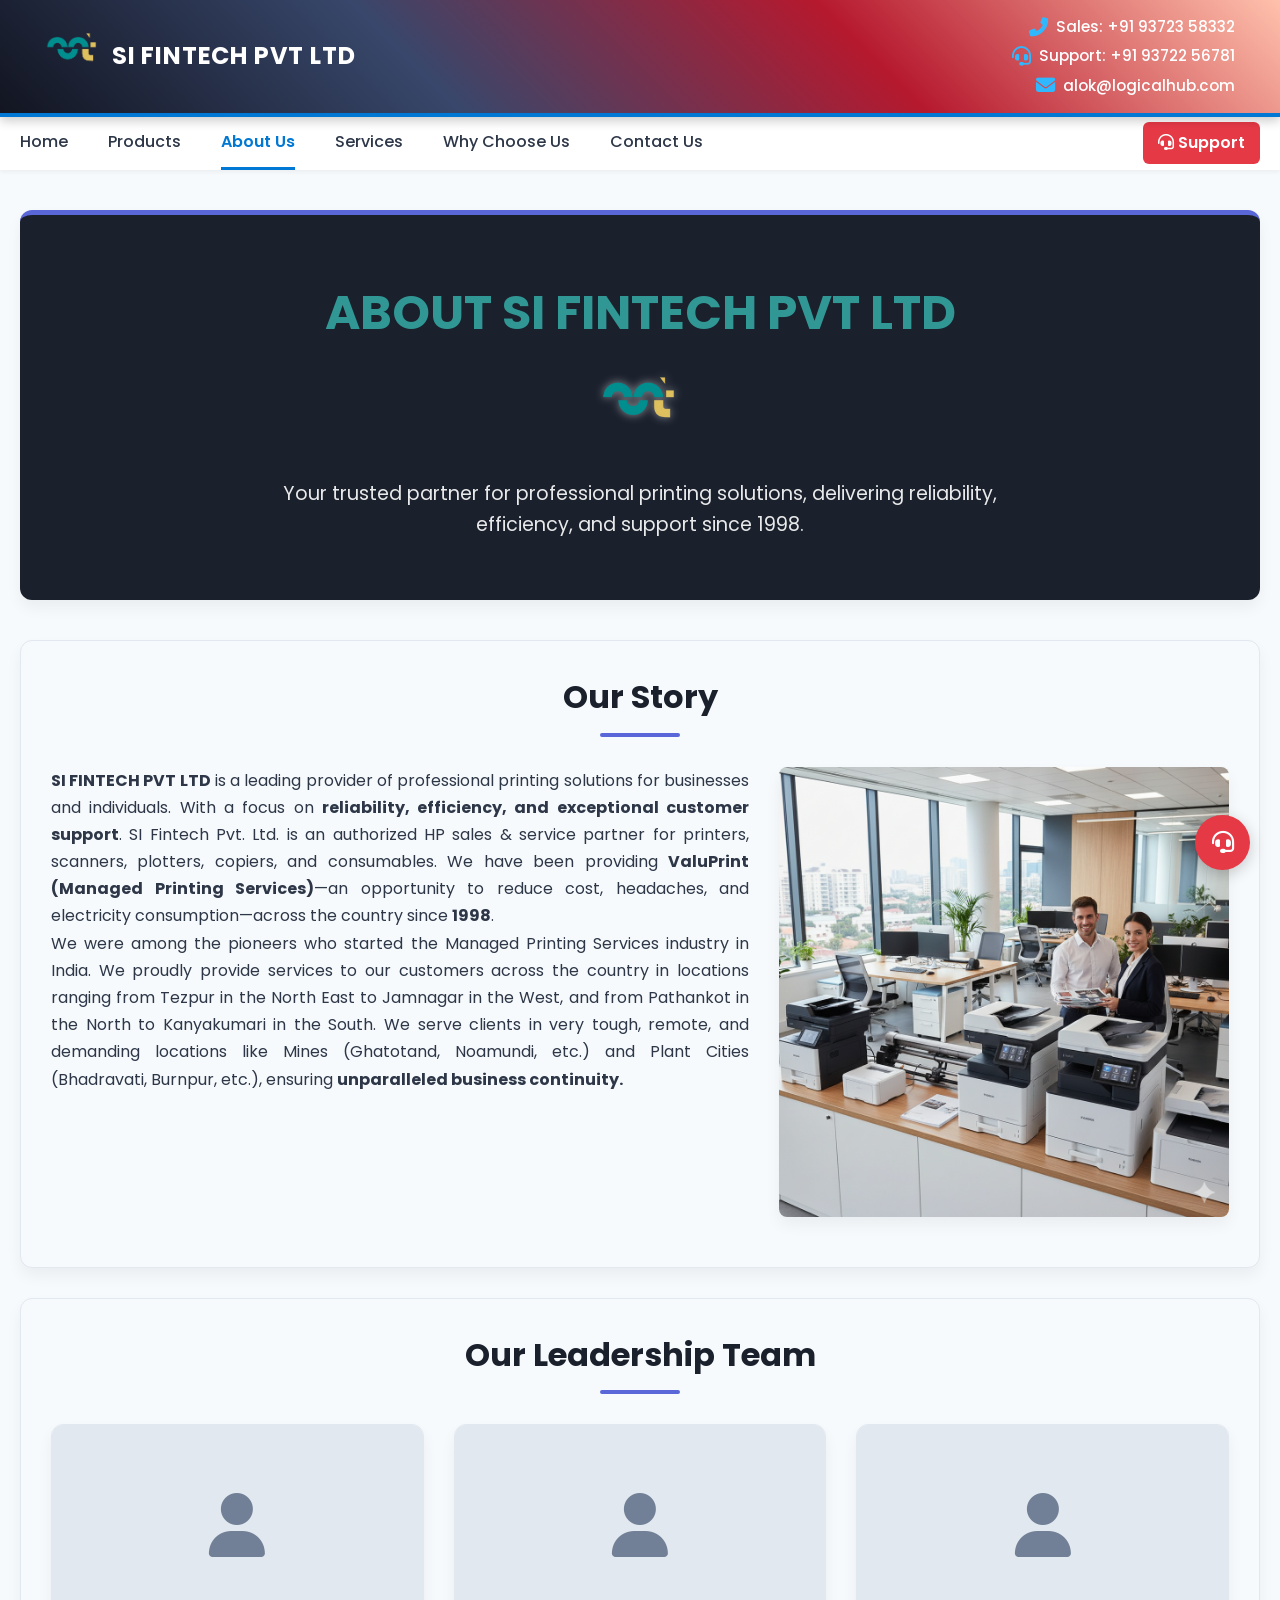
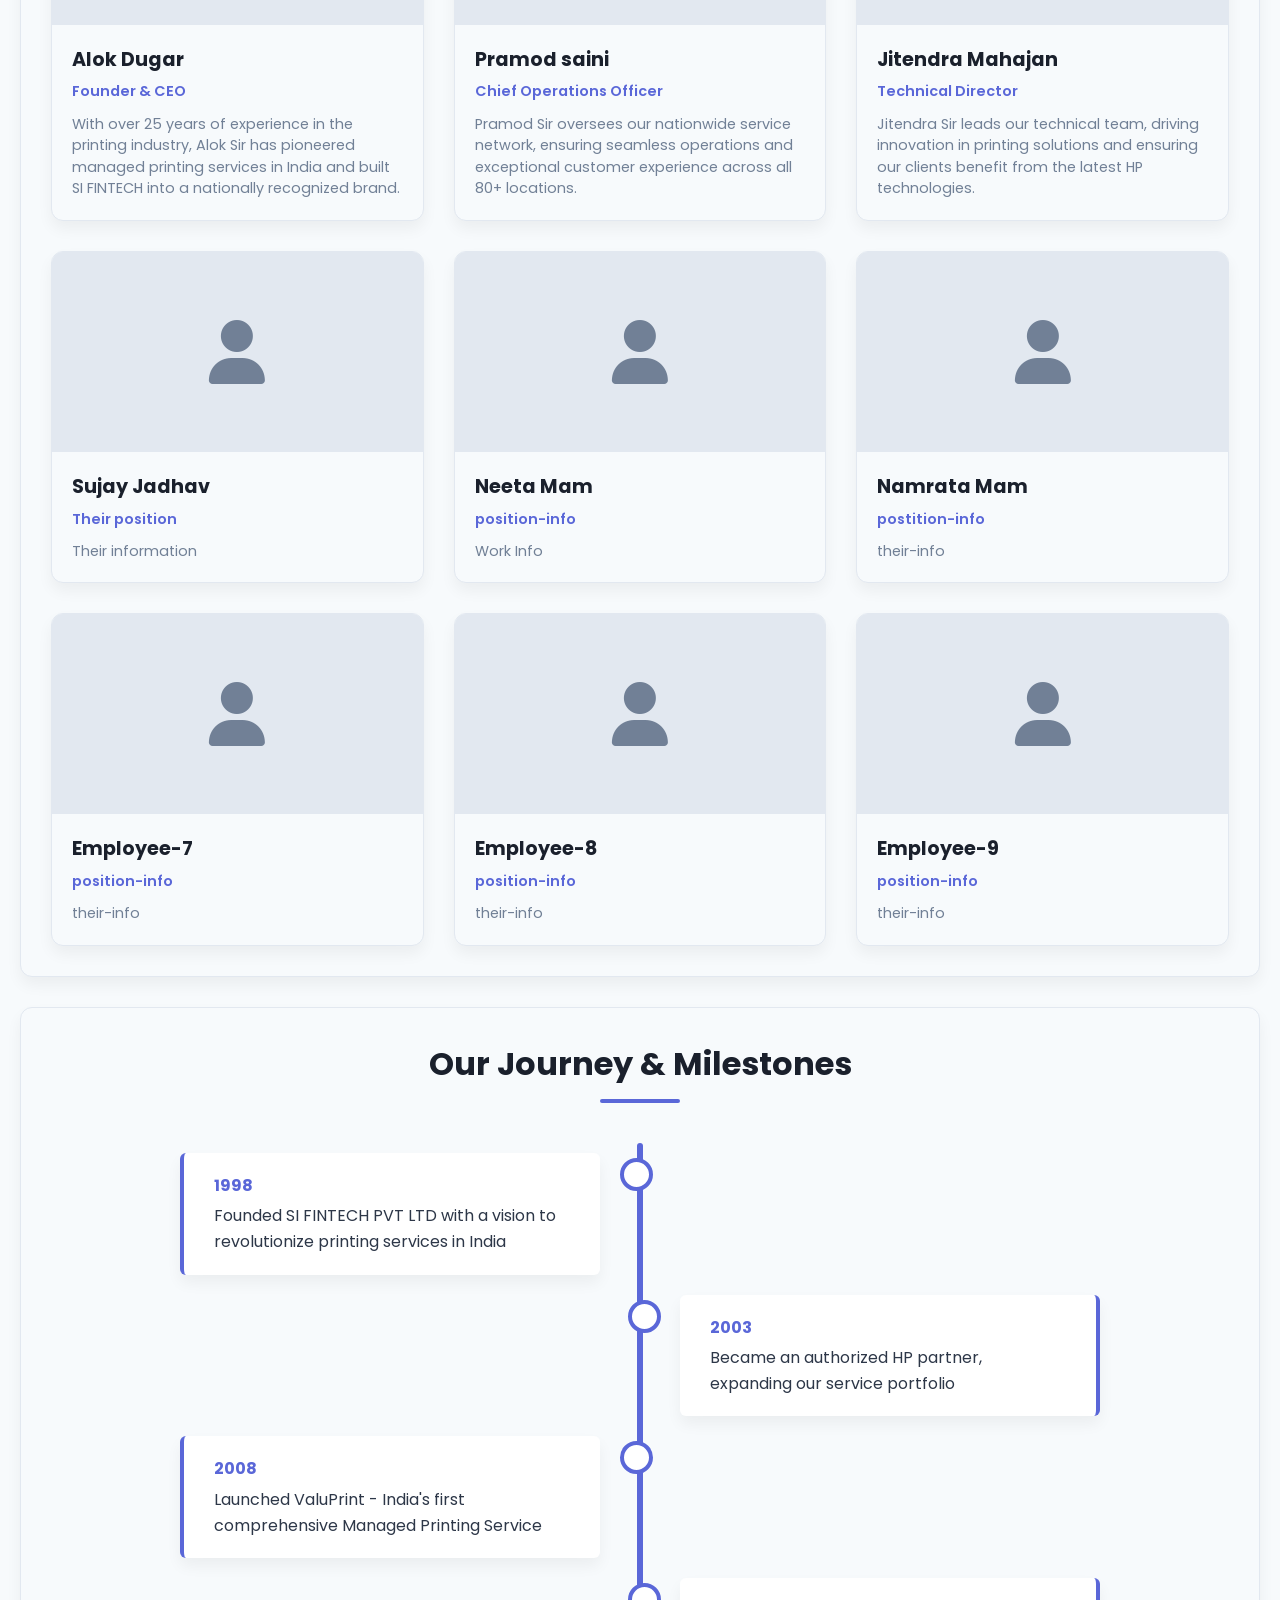
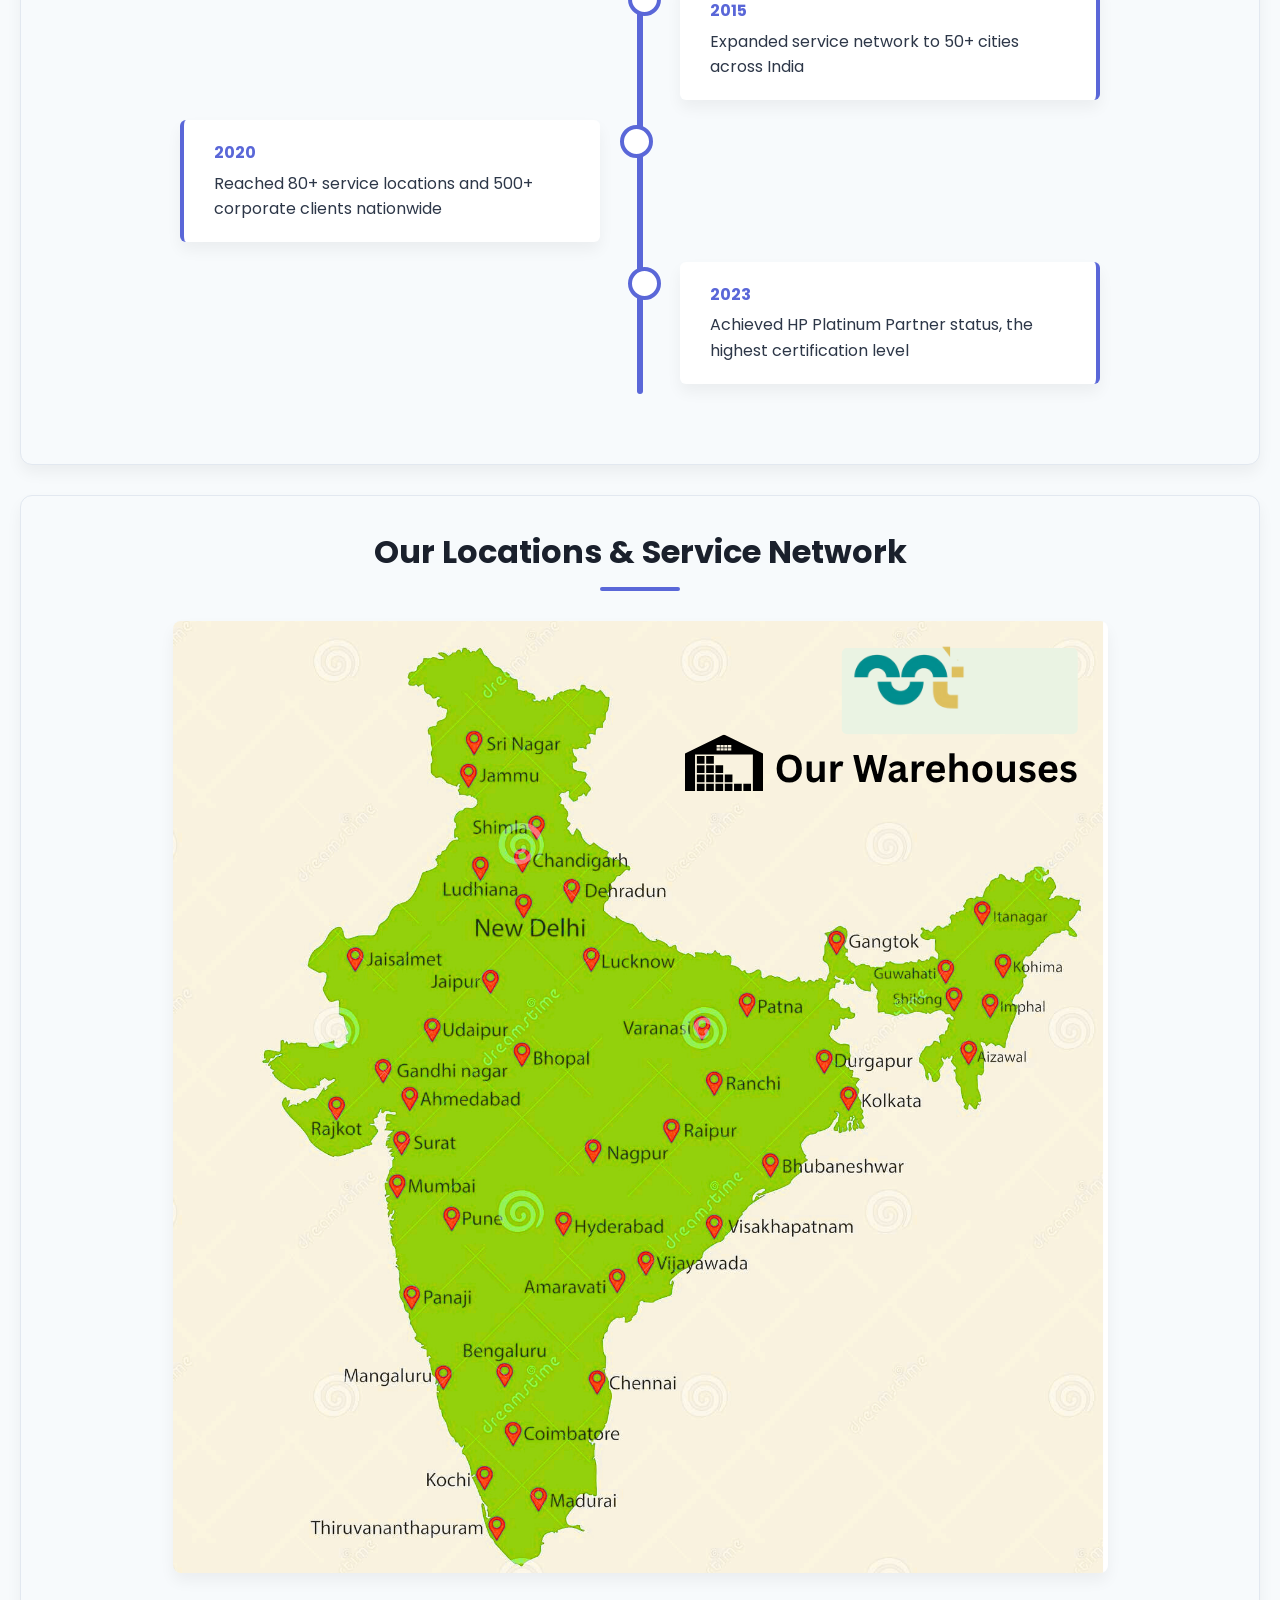
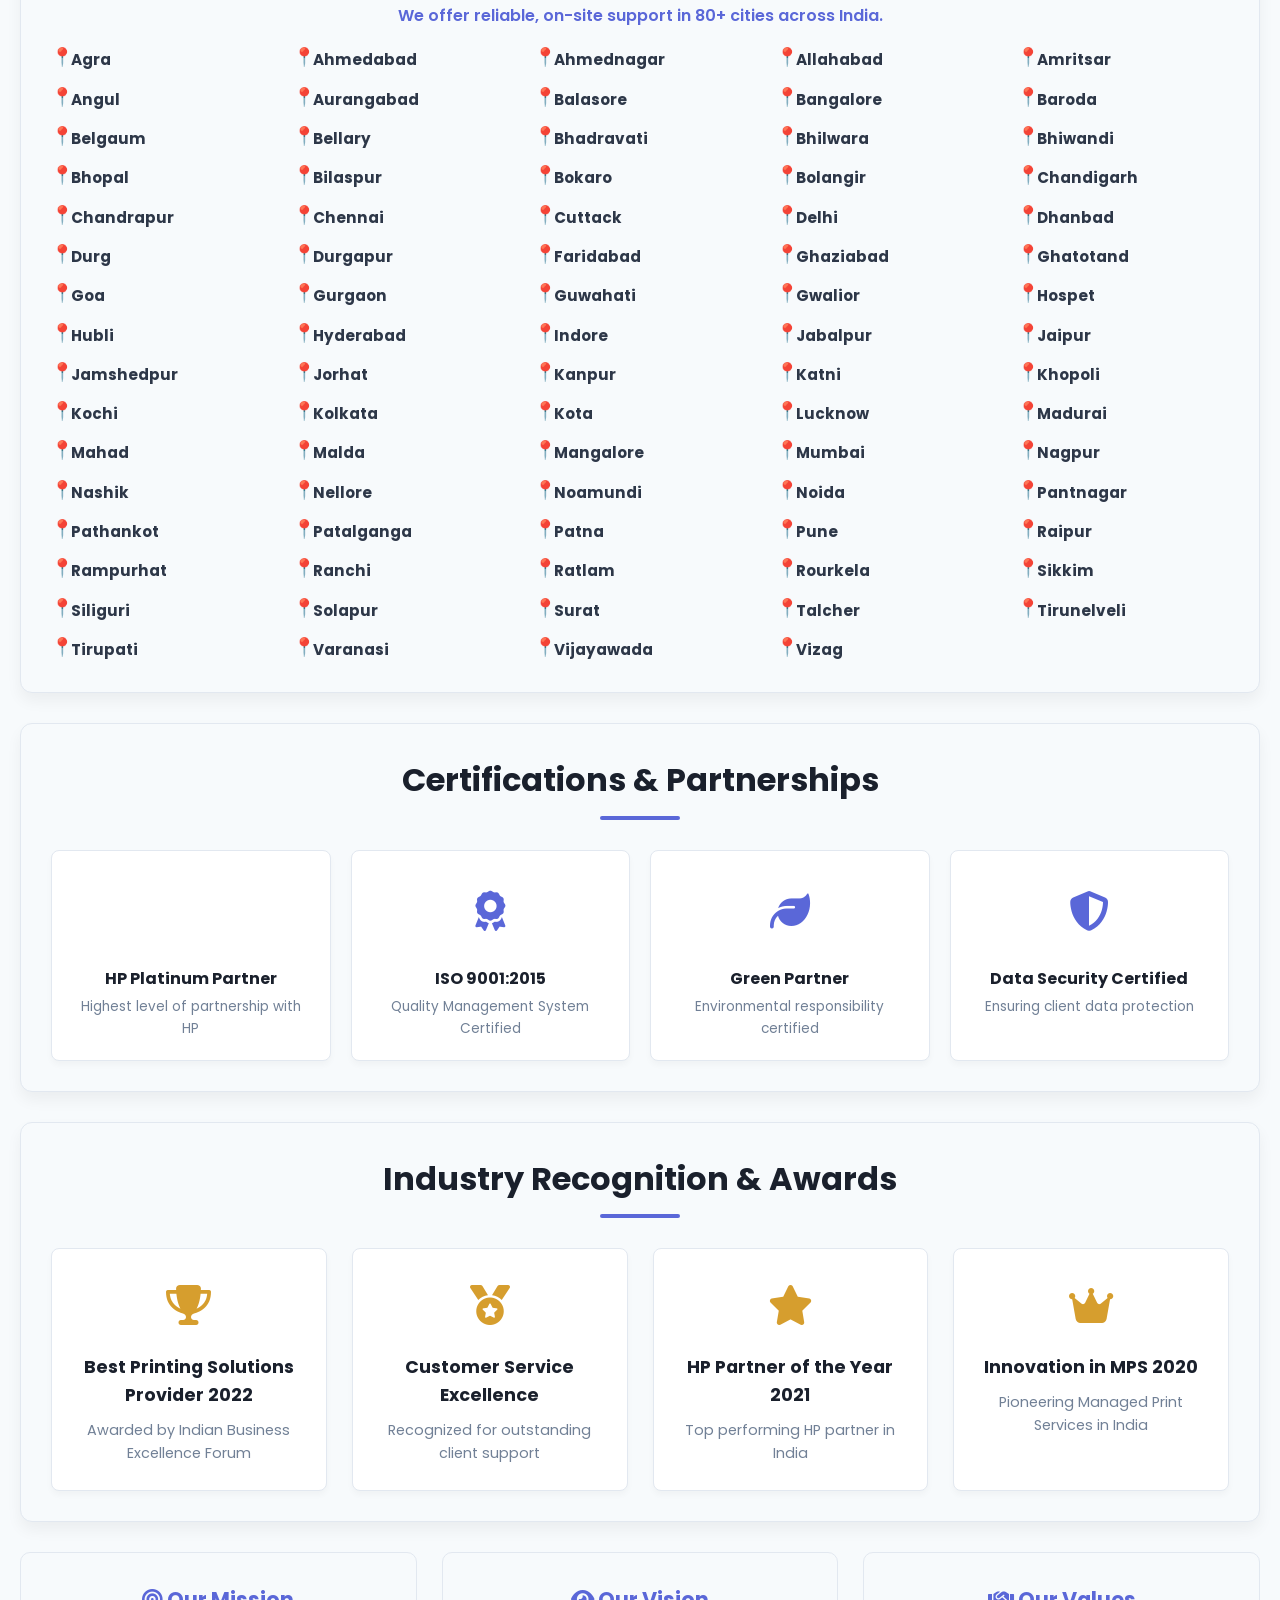
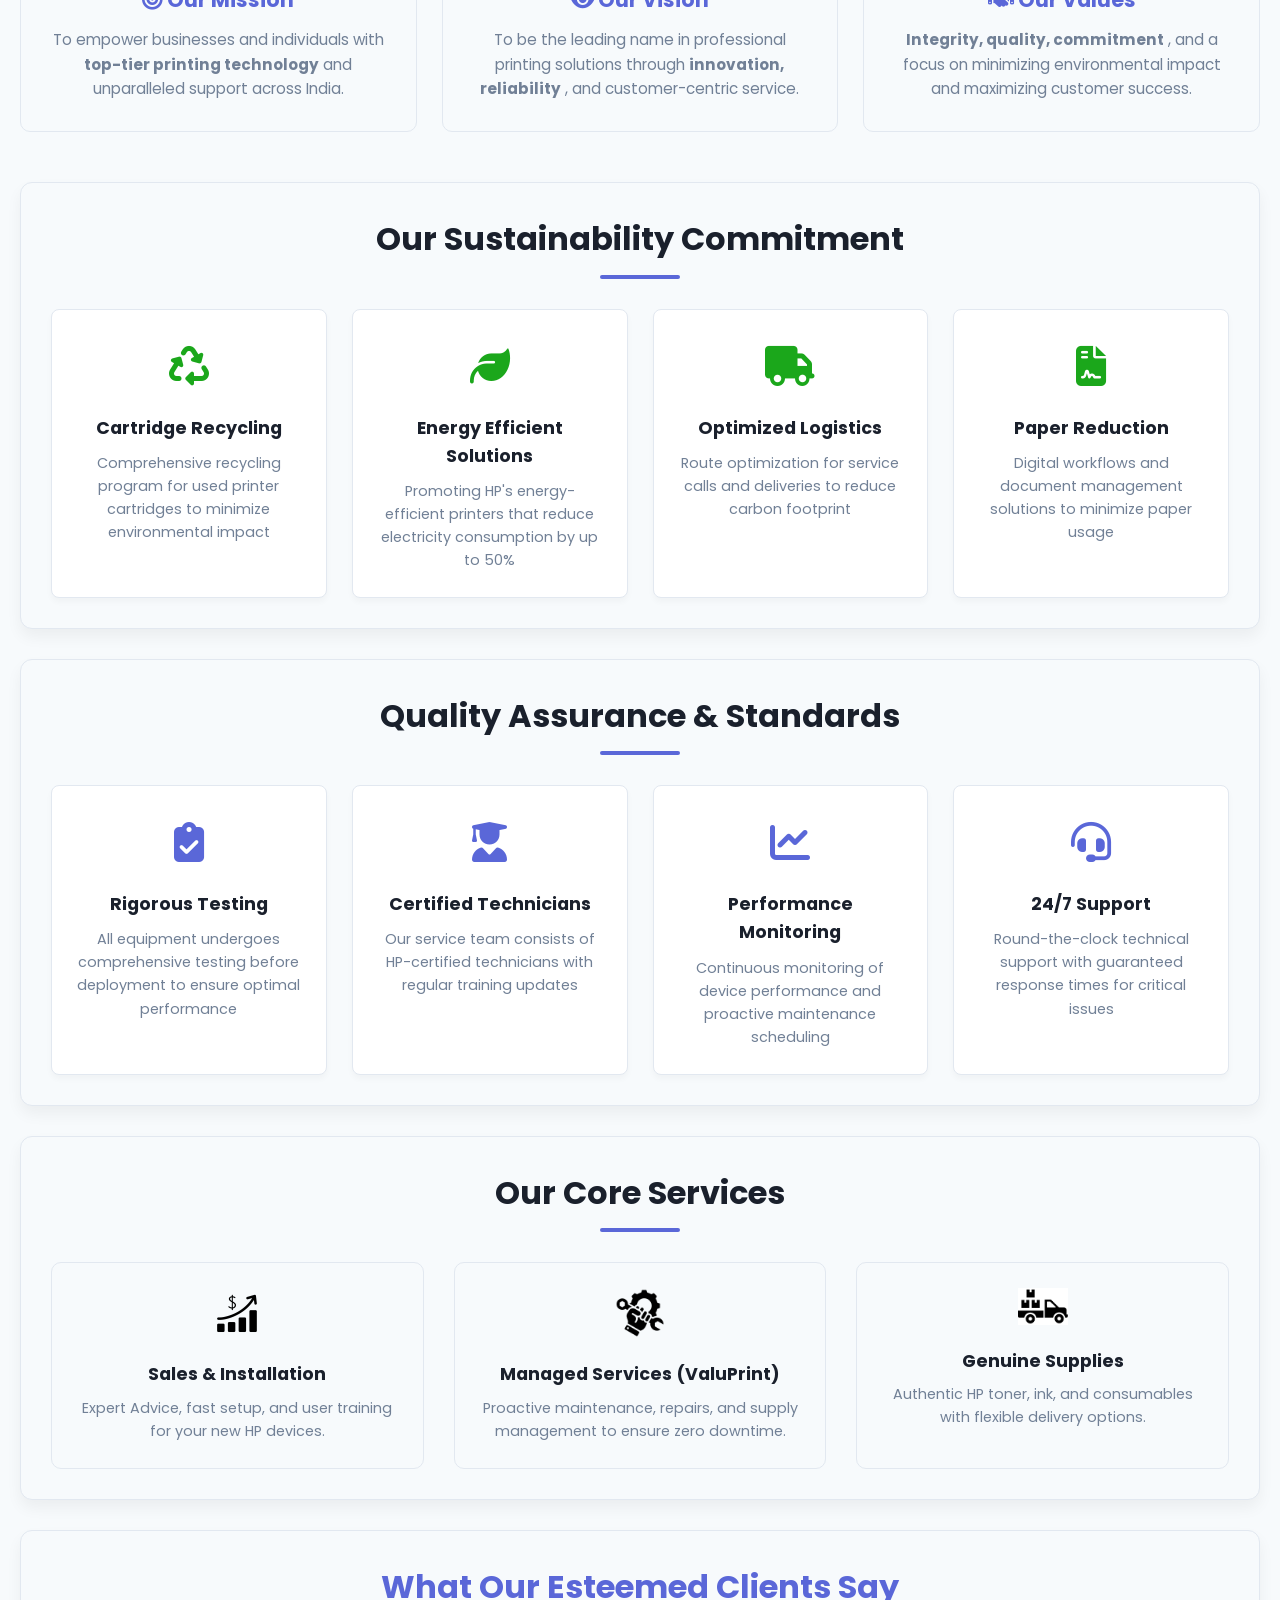
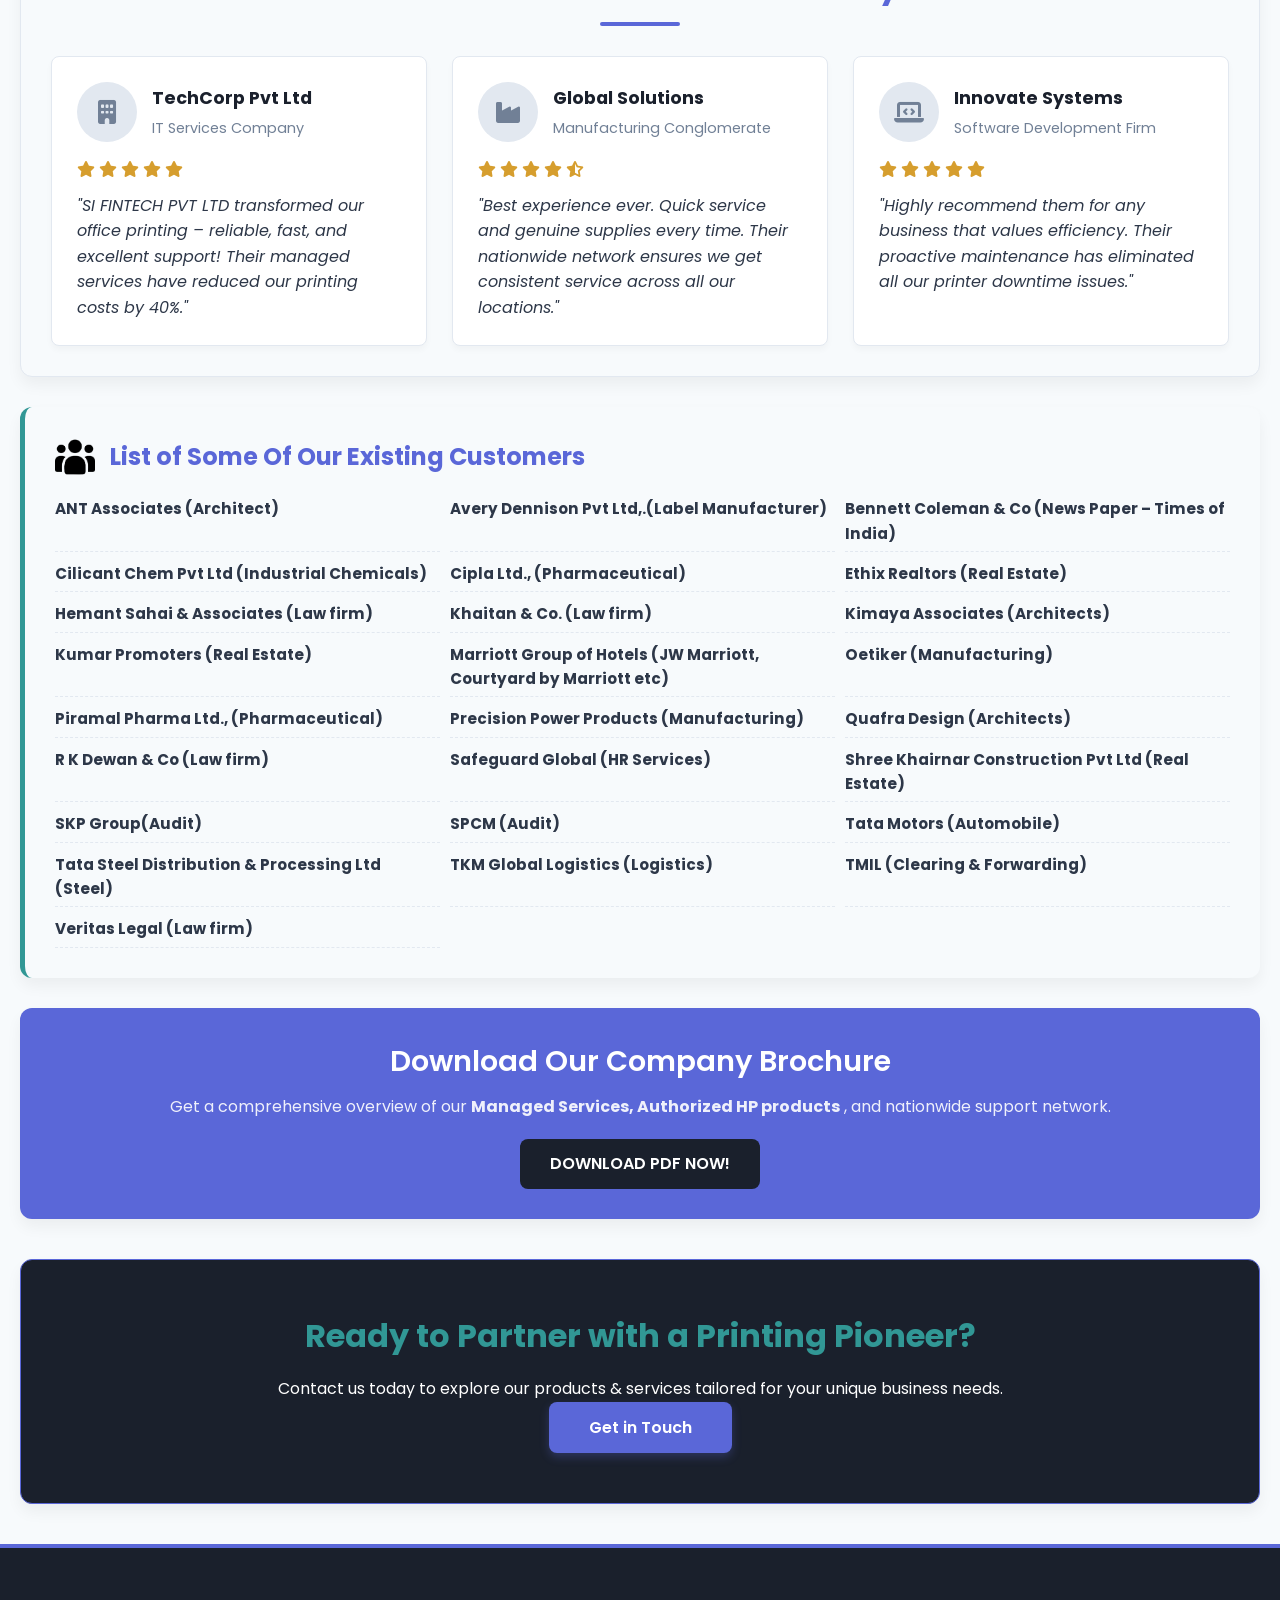
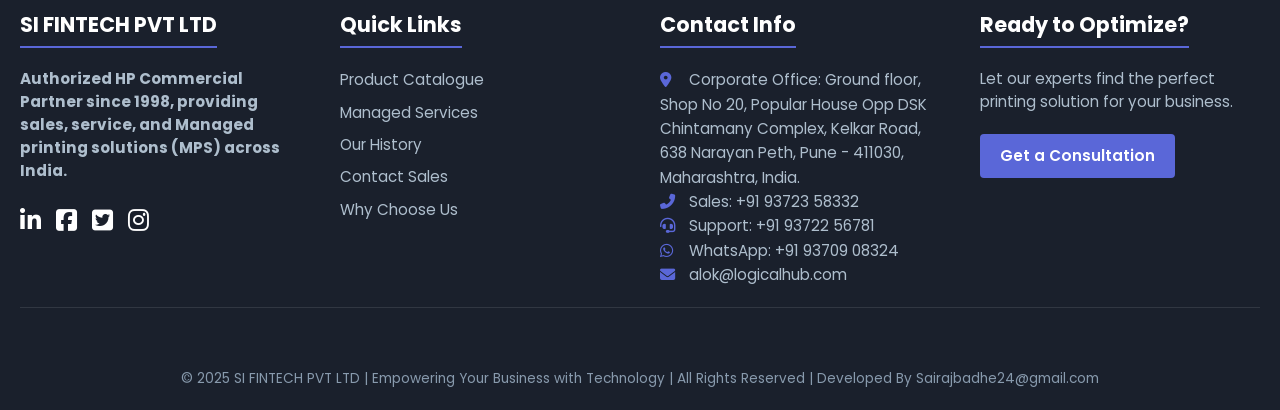
==== commit b1edabd2: "modify pdf problem" ====
--- a/about.html
+++ b/about.html
@@ -1850,7 +1850,7 @@
             <h3>Download Our Company Brochure</h3>
             <p>Get a comprehensive overview of our <b>Managed Services, Authorized HP products</b> , and nationwide
                 support network.</p>
-            <a href="#" class="btn-download" download="SIFintechprofile2025+(1).pdf">
+            <a href="#" class="btn-download" download="SIFintechprofile2025+(1).pdf>
                 <i class="fas fa-file-pdf"></i> Download PDF Now!
             </a>
         </section>
@@ -1882,7 +1882,7 @@
                 <h4>Quick Links</h4>
                 <ul>
                     <li><a href="products.html">Product Catalogue</a></li>
-                    <li><a href="services.html">Managed Services</a></li>
+                    <li><a href="Services.html">Managed Services</a></li>
                     <li><a href="about.html">Our History</a></li>
                     <li><a href="contact.html">Contact Sales</a></li>
                     <li><a href="unique.html">Why Choose Us</a></li>
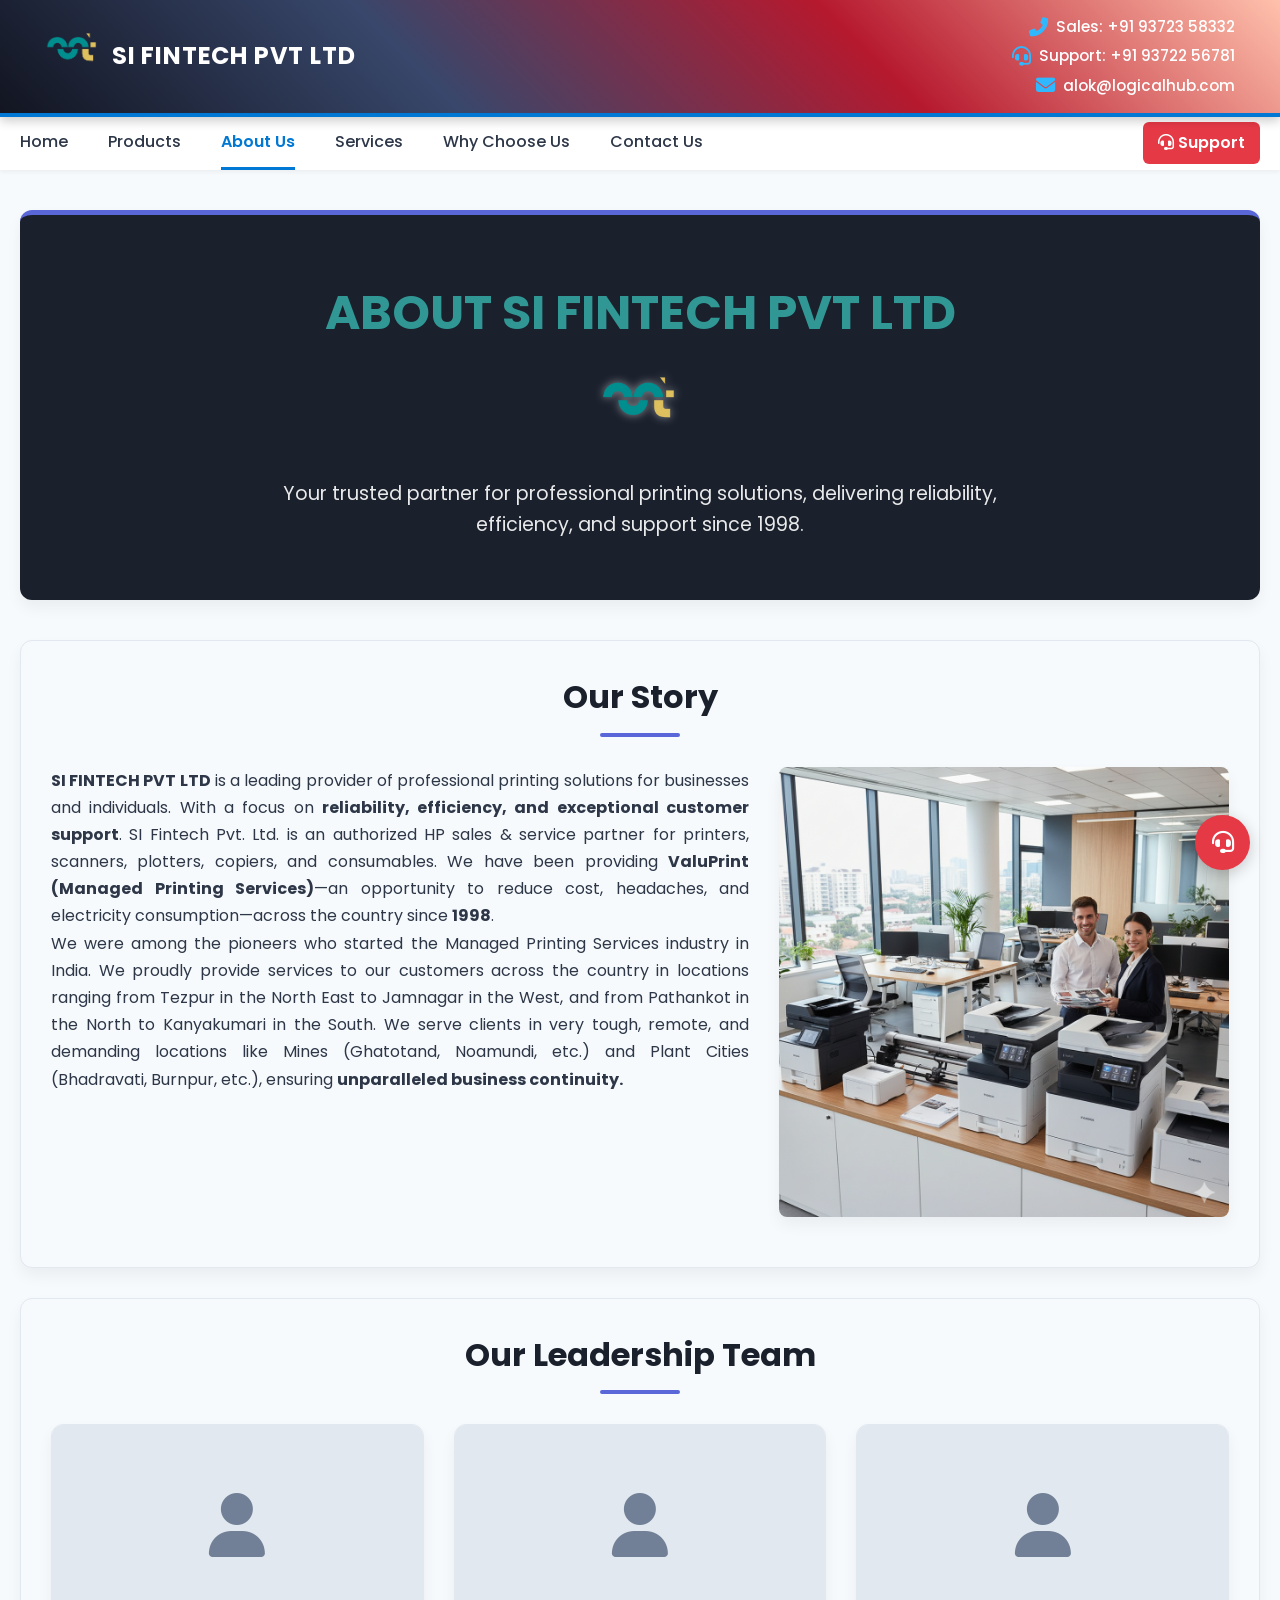
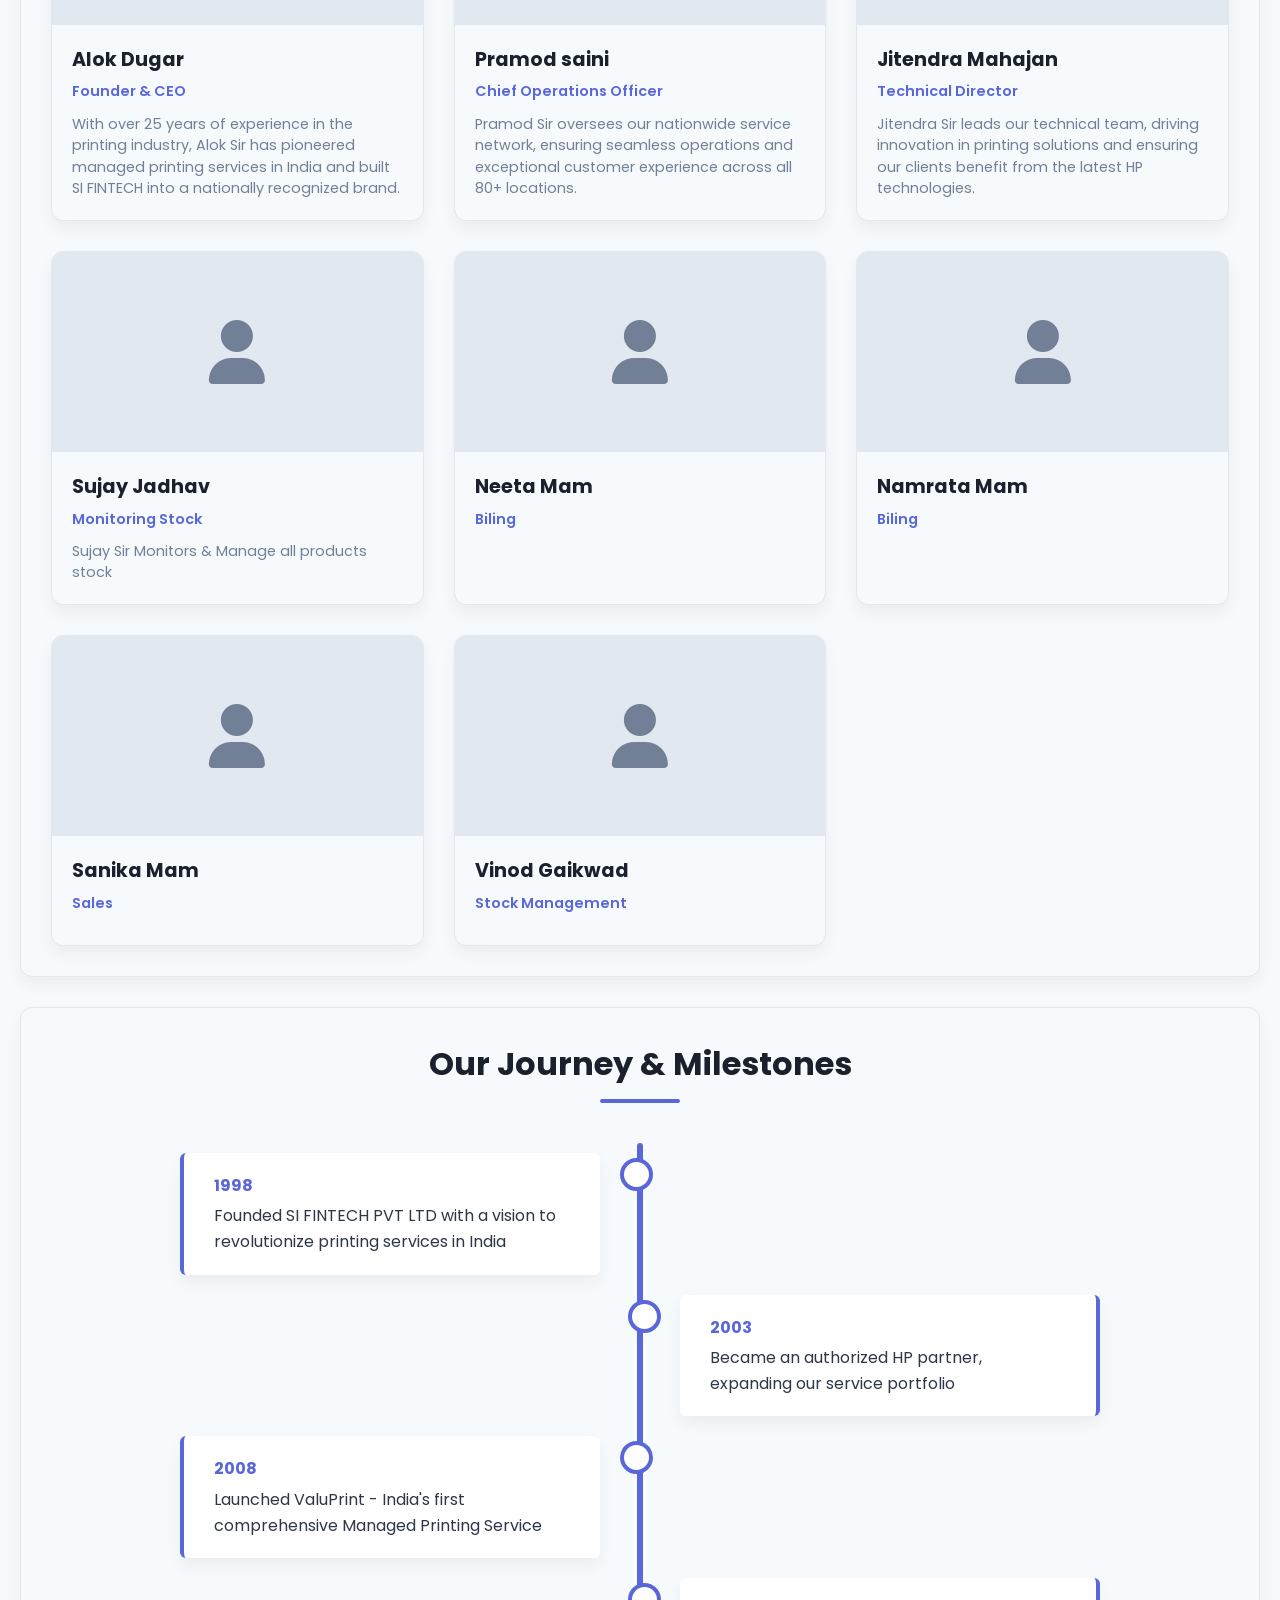
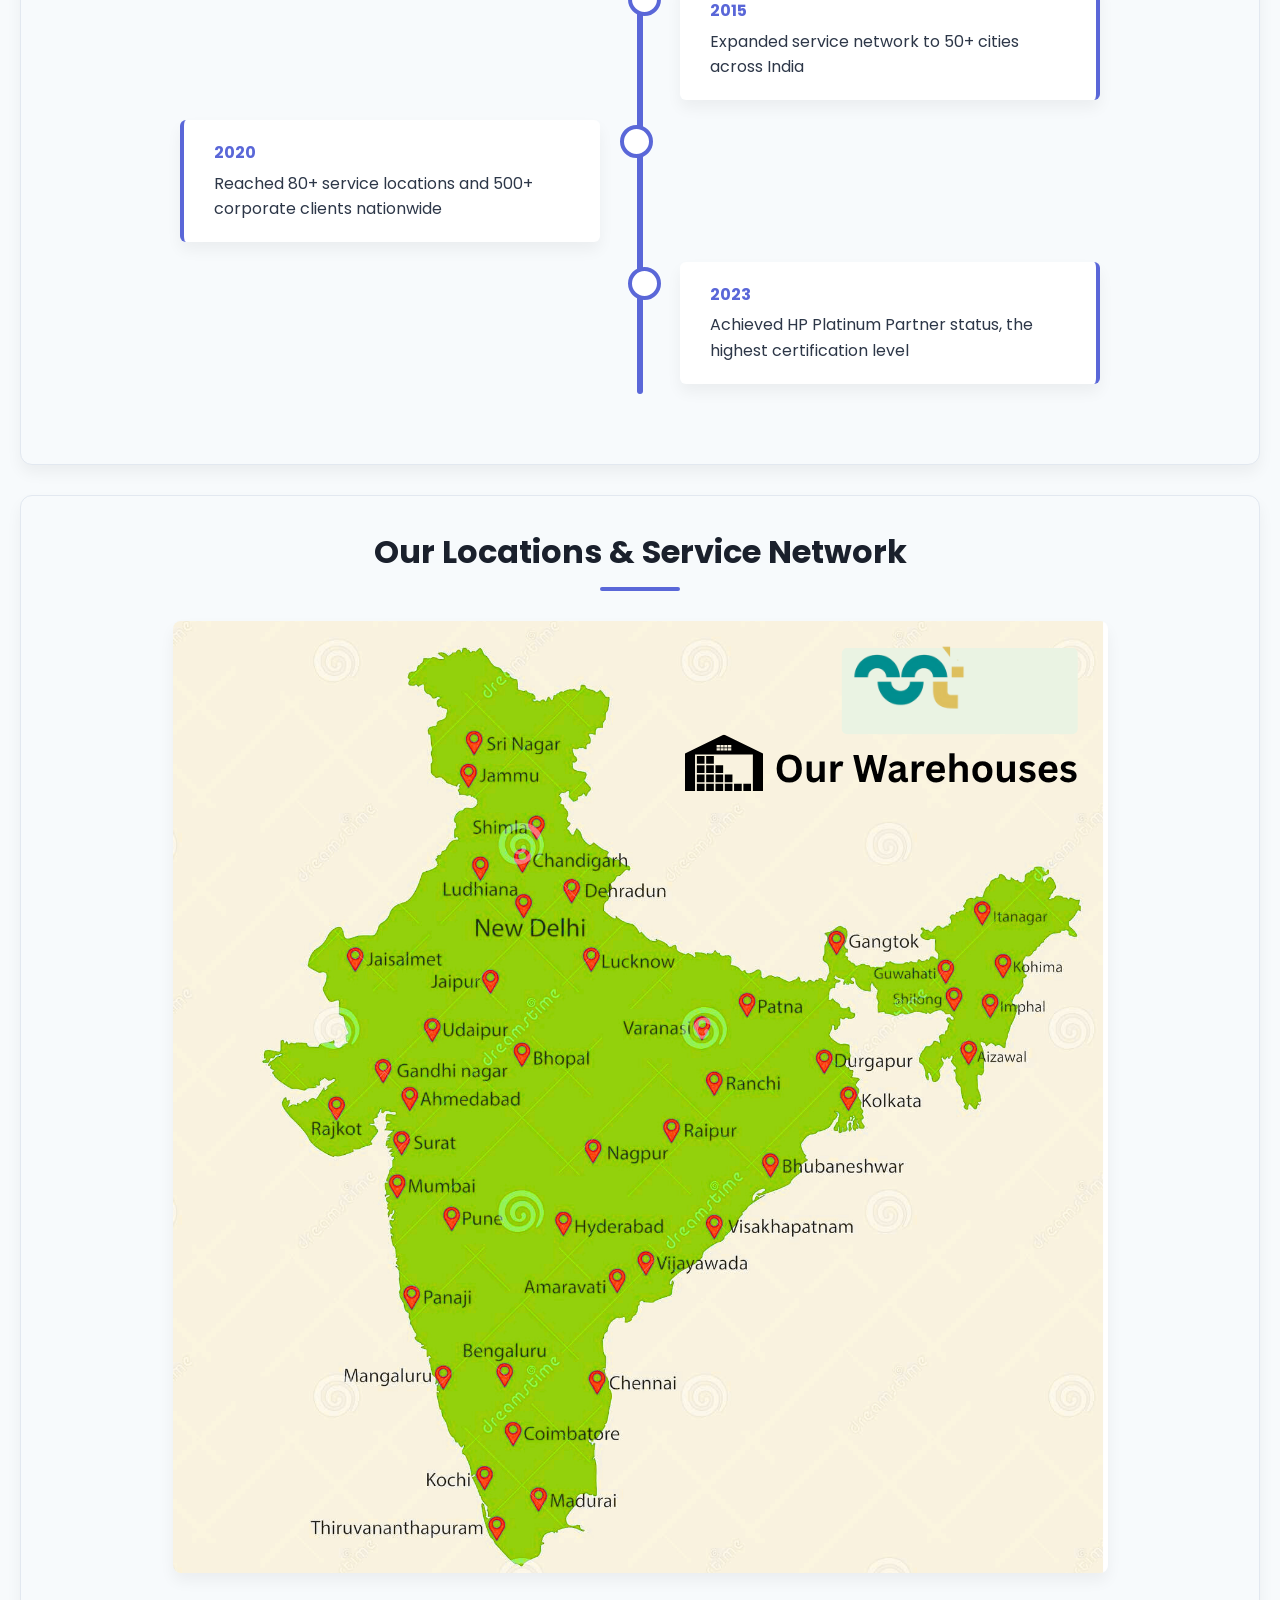
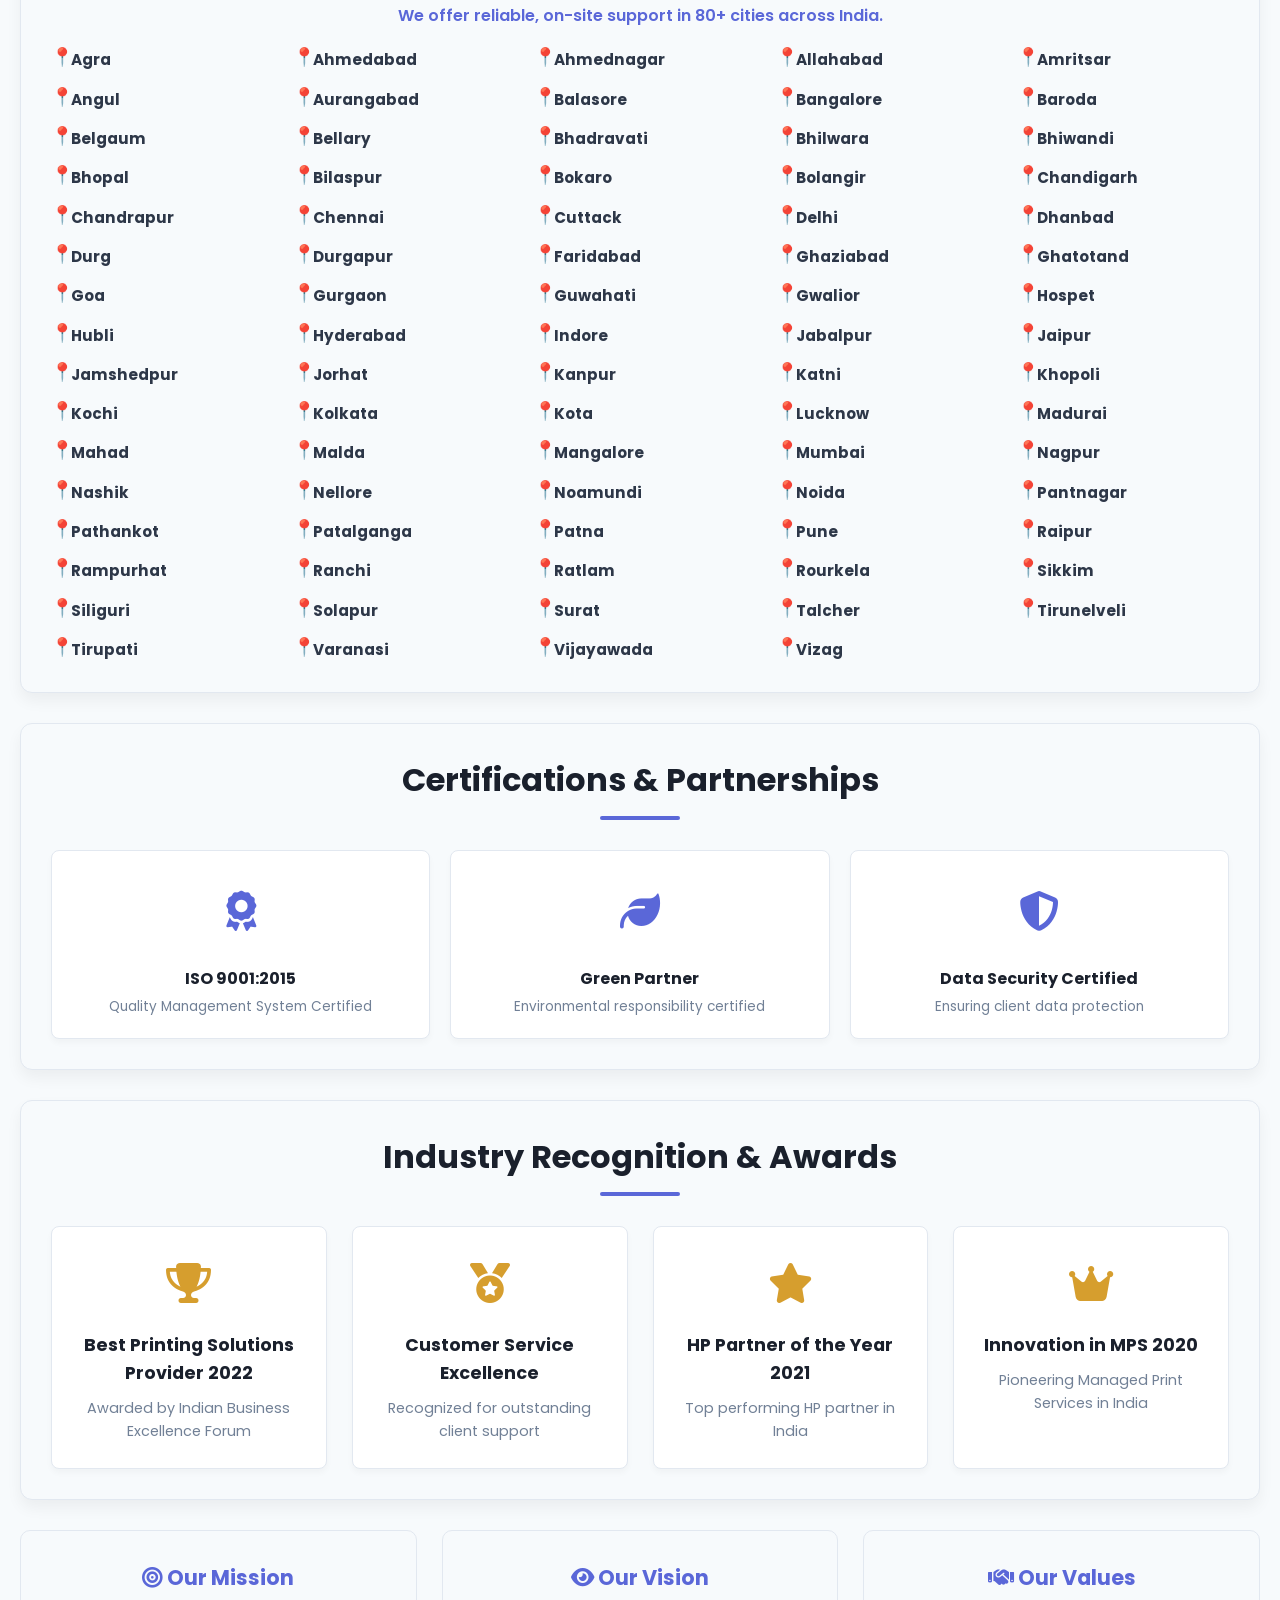
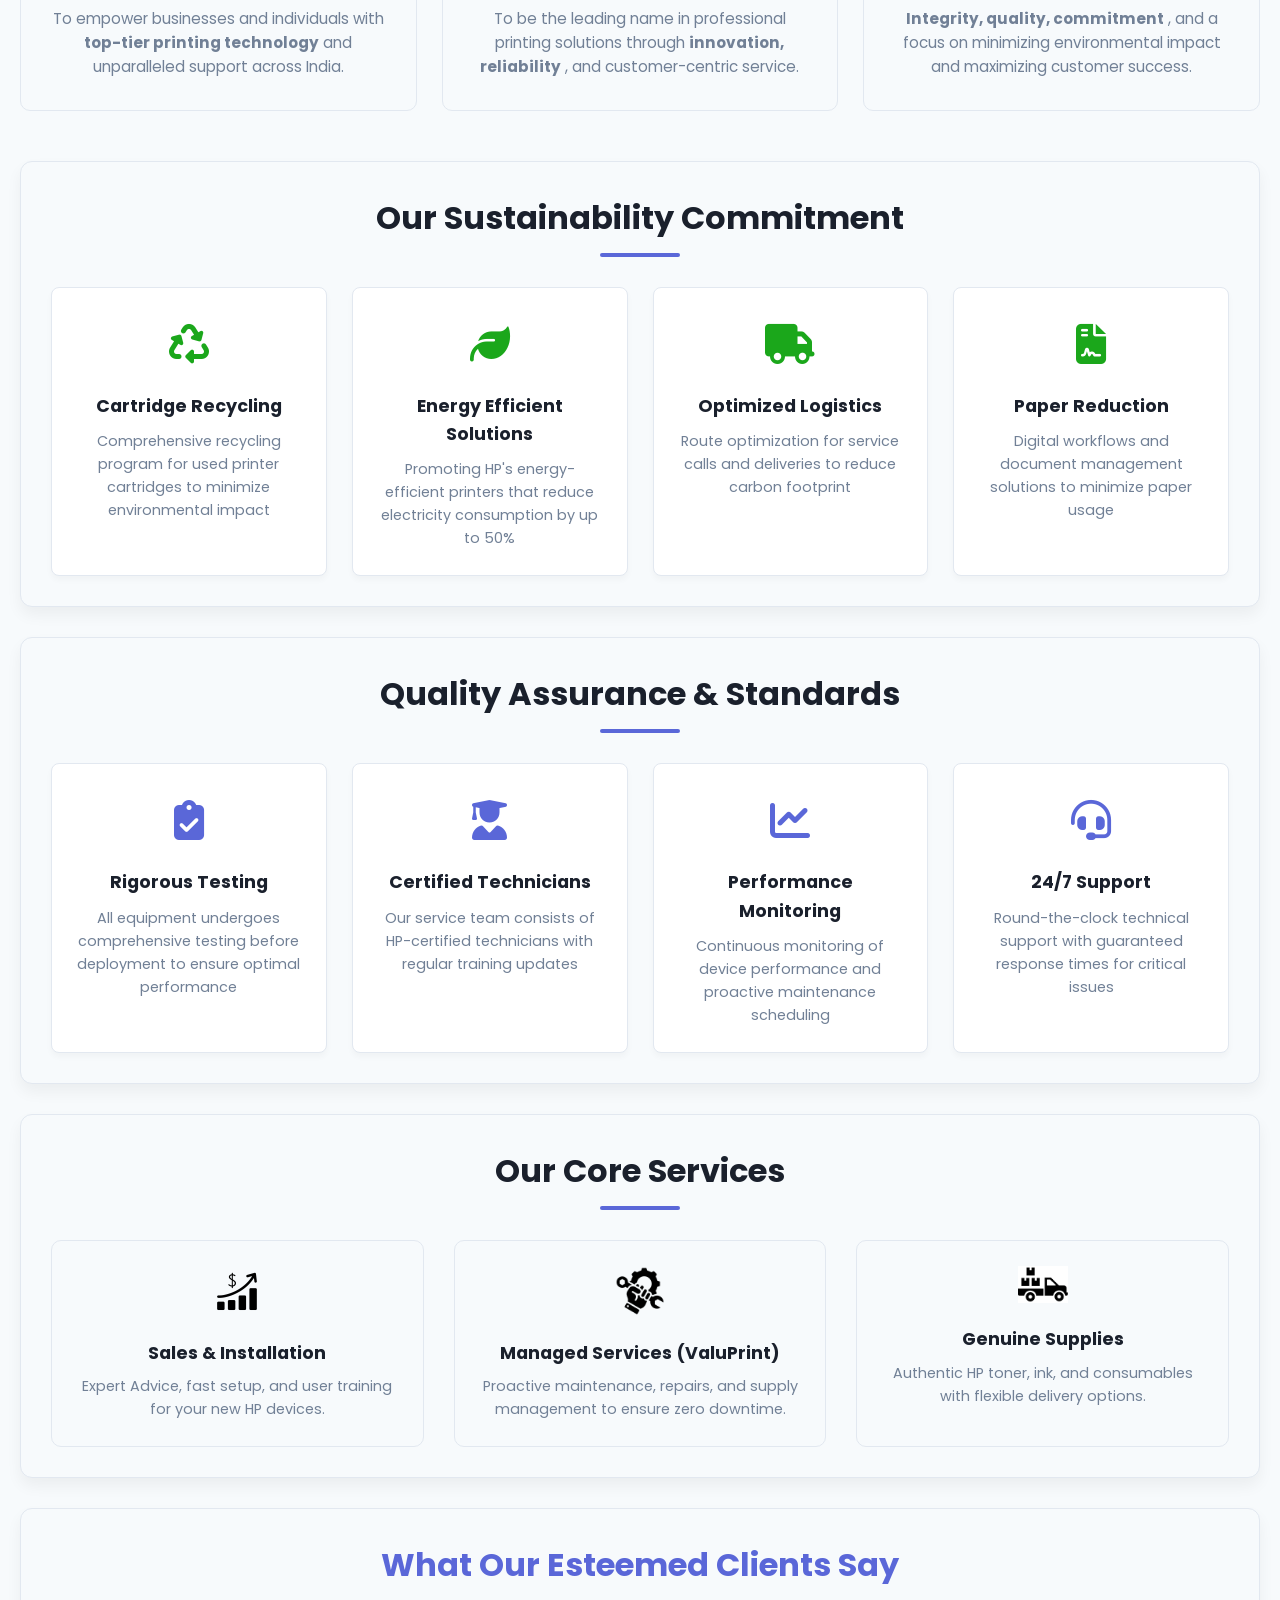
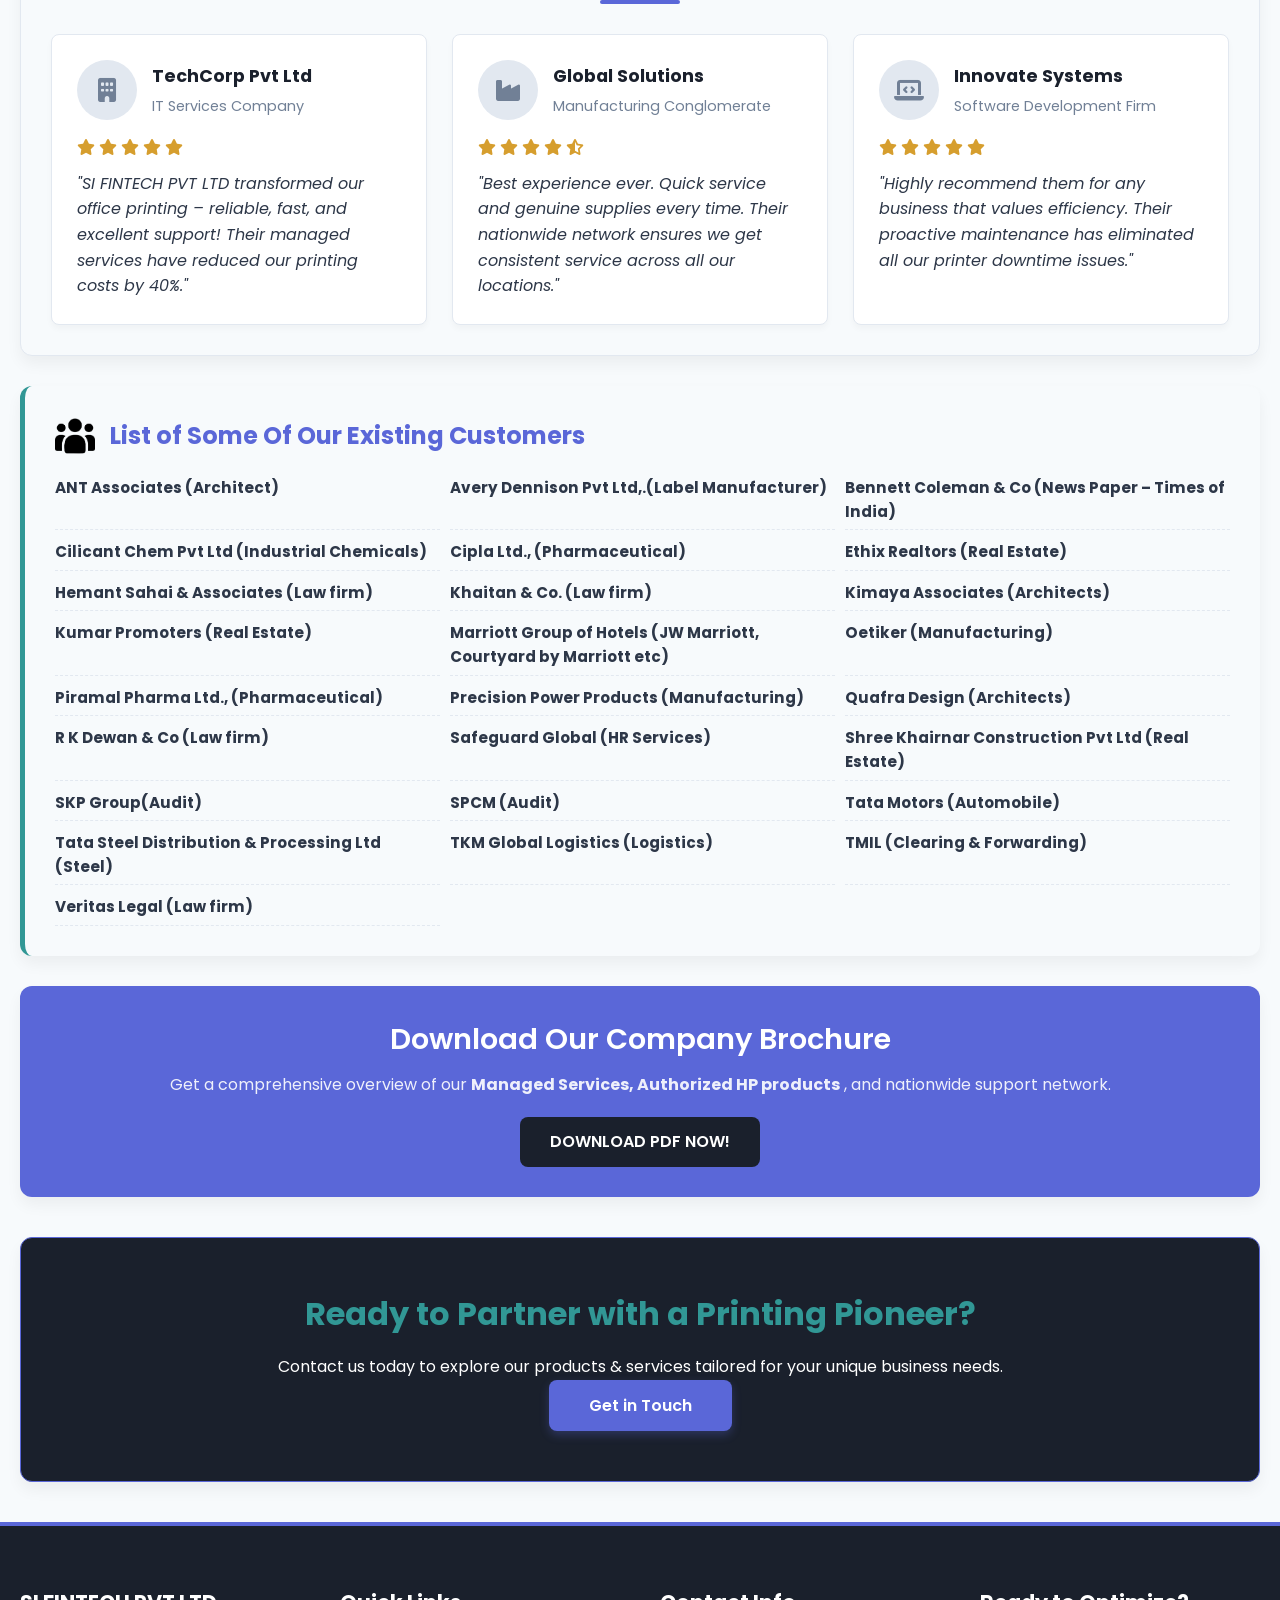
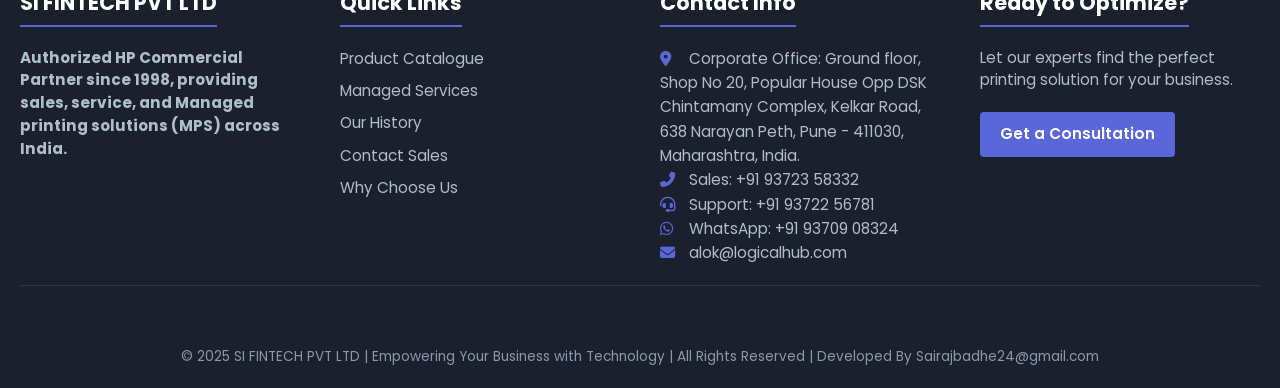
==== commit a78cf0b6: "All small things make proper" ====
--- a/about.html
+++ b/about.html
@@ -1373,8 +1373,8 @@
                     </div>
                     <div class="member-info">
                         <h4>Sujay Jadhav </h4>
-                        <div class="position">Their position</div>
-                        <p>Their information</p>
+                        <div class="position">Monitoring Stock</div>
+                        <p>Sujay Sir Monitors & Manage all products stock</p>
                     </div>
                 </div>
                 <div class="team-member">
@@ -1383,8 +1383,8 @@
                     </div>
                     <div class="member-info">                        
                         <h4>Neeta Mam </h4>
-                        <div class="position">position-info</div>
-                        <p>Work Info</p>
+                        <div class="position">Biling</div>
+                        
                     
                     </div>
                 </div>
@@ -1394,8 +1394,8 @@
                     </div>
                     <div class="member-info">
                         <h4>Namrata Mam</h4>
-                        <div class="position">postition-info</div>
-                        <p>their-info</p>
+                        <div class="position">Biling</div>
+                        
                     </div>
                 </div>
                 <div class="team-member">
@@ -1403,9 +1403,9 @@
                         <i class="fas fa-user"></i>
                     </div>
                     <div class="member-info">
-                        <h4>Employee-7</h4>
-                        <div class="position">position-info</div>
-                        <p>their-info</p>
+                        <h4>Sanika Mam</h4>
+                        <div class="position">Sales</div>
+                        
                     </div>
                 </div>
                 <div class="team-member">
@@ -1413,21 +1413,12 @@
                         <i class="fas fa-user"></i>
                     </div>
                     <div class="member-info">
-                        <h4>Employee-8</h4>
-                        <div class="position">position-info</div>
-                        <p>their-info</p>
-                    </div>
-                </div>
-                <div class="team-member">
-                    <div class="member-photo">
-                        <i class="fas fa-user"></i>
-                    </div>
-                    <div class="member-info">
-                        <h4>Employee-9</h4>
-                        <div class="position">position-info</div>
-                        <p>their-info</p>
-                    </div>
-                </div>
+                        <h4>Vinod Gaikwad</h4>
+                        <div class="position">Stock Management</div>
+                        
+                    </div>
+                </div>
+                
 
             </div>
         </section>
@@ -1565,13 +1556,7 @@
         <section class="content-block">
             <h3>Certifications & Partnerships</h3>
             <div class="certifications-grid">
-                <div class="certification-item">
-                    <div class="cert-logo">
-                        <i class="fab fa-hp"></i>
-                    </div>
-                    <h4>HP Platinum Partner</h4>
-                    <p>Highest level of partnership with HP</p>
-                </div>
+                
                 <div class="certification-item">
                     <div class="cert-logo">
                         <i class="fas fa-award"></i>
@@ -1850,7 +1835,7 @@
             <h3>Download Our Company Brochure</h3>
             <p>Get a comprehensive overview of our <b>Managed Services, Authorized HP products</b> , and nationwide
                 support network.</p>
-            <a href="#" class="btn-download" download="SIFintechprofile2025+(1).pdf>
+            <a href="SIFintechprofile2025+(1).pdf" class="btn-download" download="SIFintechprofile2025+(1).pdf>
                 <i class="fas fa-file-pdf"></i> Download PDF Now!
             </a>
         </section>
@@ -1870,12 +1855,7 @@
                         solutions
                         (MPS) across India.</b>
                 </p>
-                <div class="social-links">
-                    <a href="#" aria-label="LinkedIn"><i class="fab fa-linkedin-in"></i></a>
-                    <a href="#" aria-label="Facebook"><i class="fab fa-facebook-square"></i></a>
-                    <a href="#" aria-label="Twitter"><i class="fab fa-twitter-square"></i></a>
-                    <a href="#" aria-label="Instagram"><i class="fab fa-instagram"></i></a>
-                </div>
+                
             </div>
 
             <div class="footer-column footer-links">
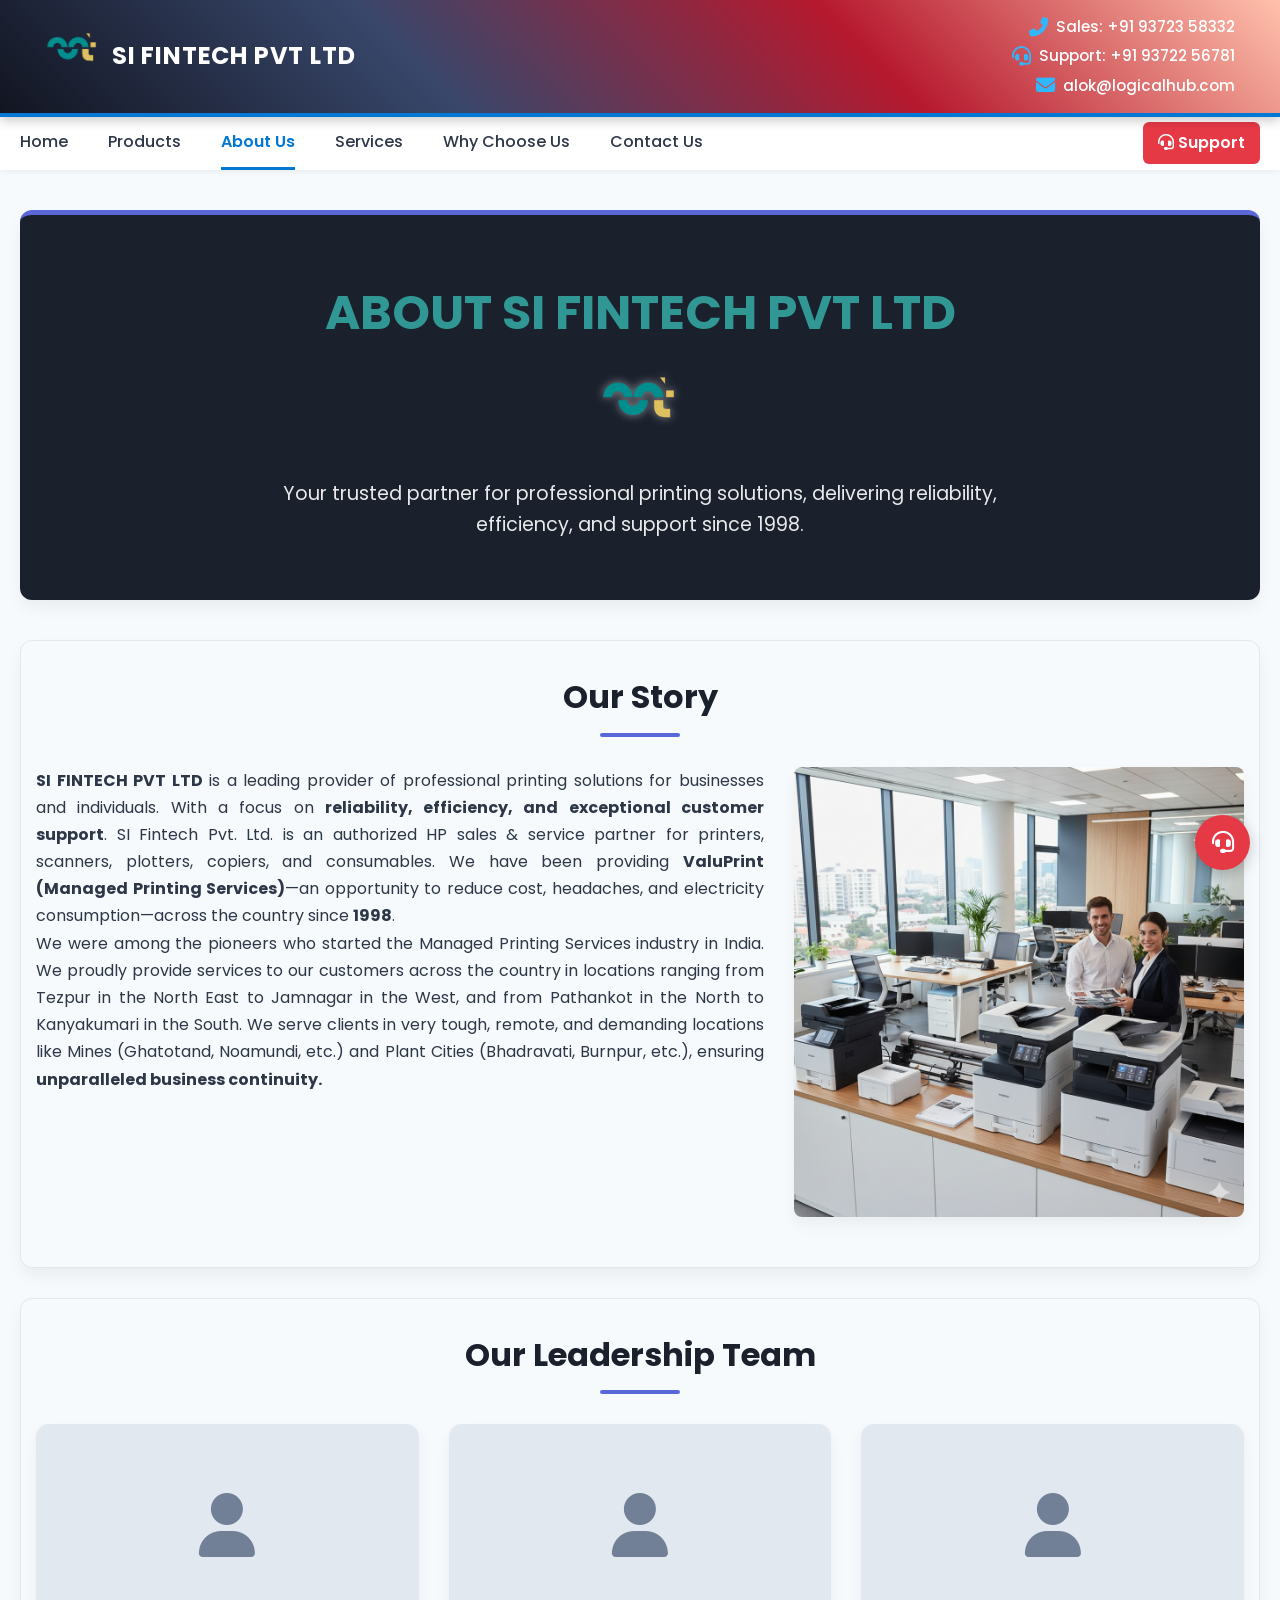
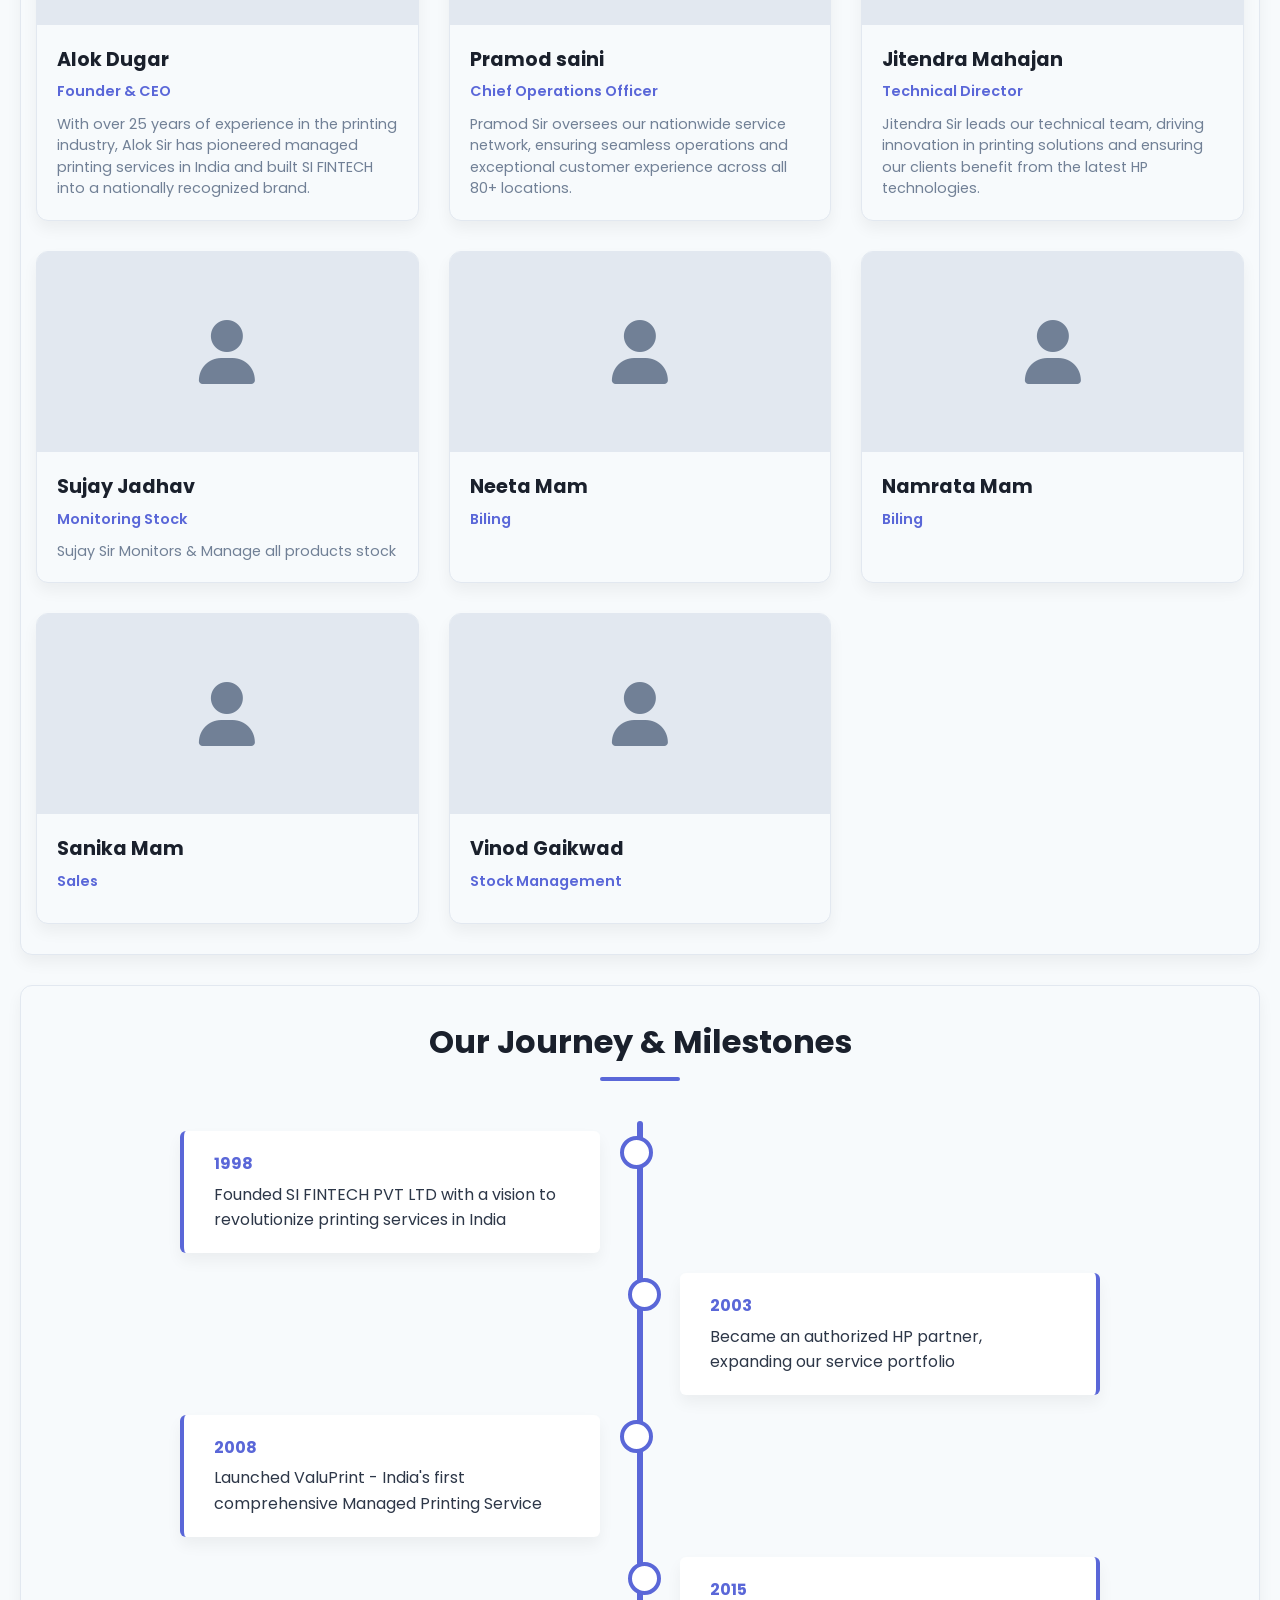
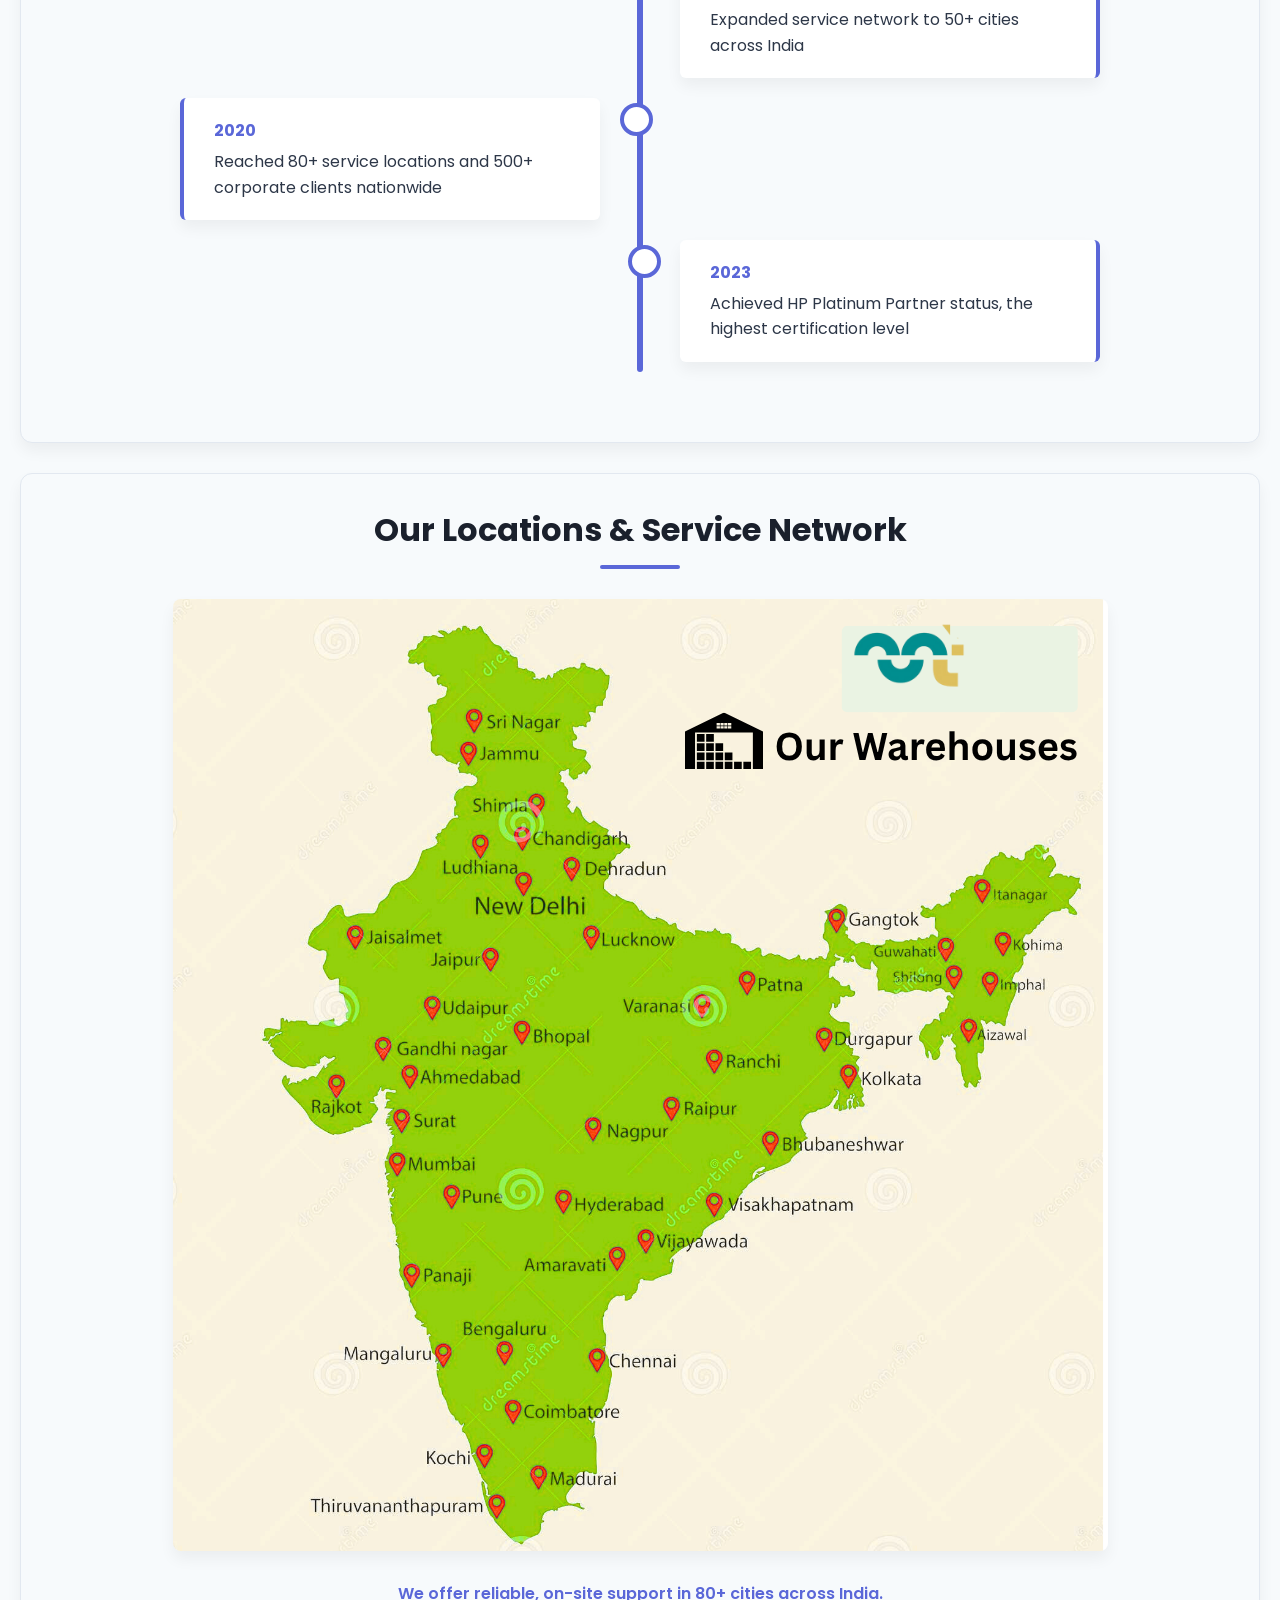
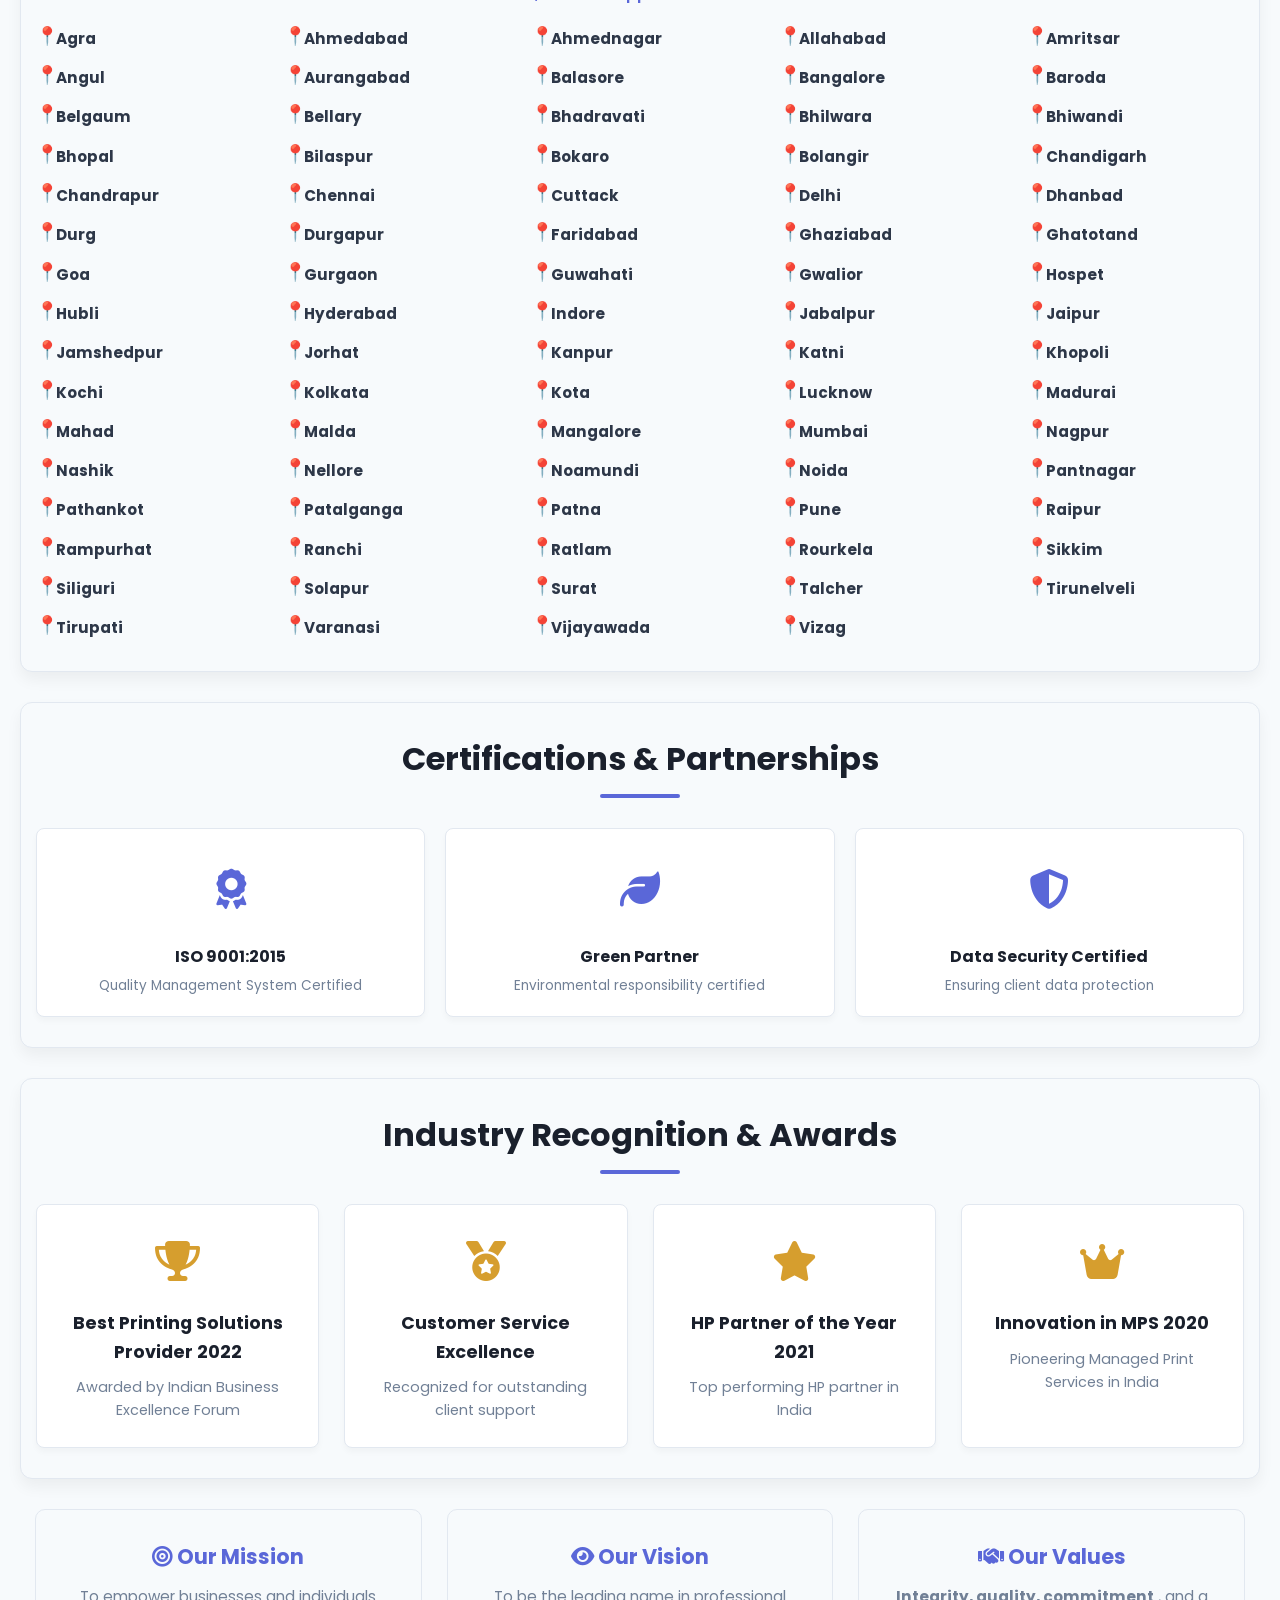
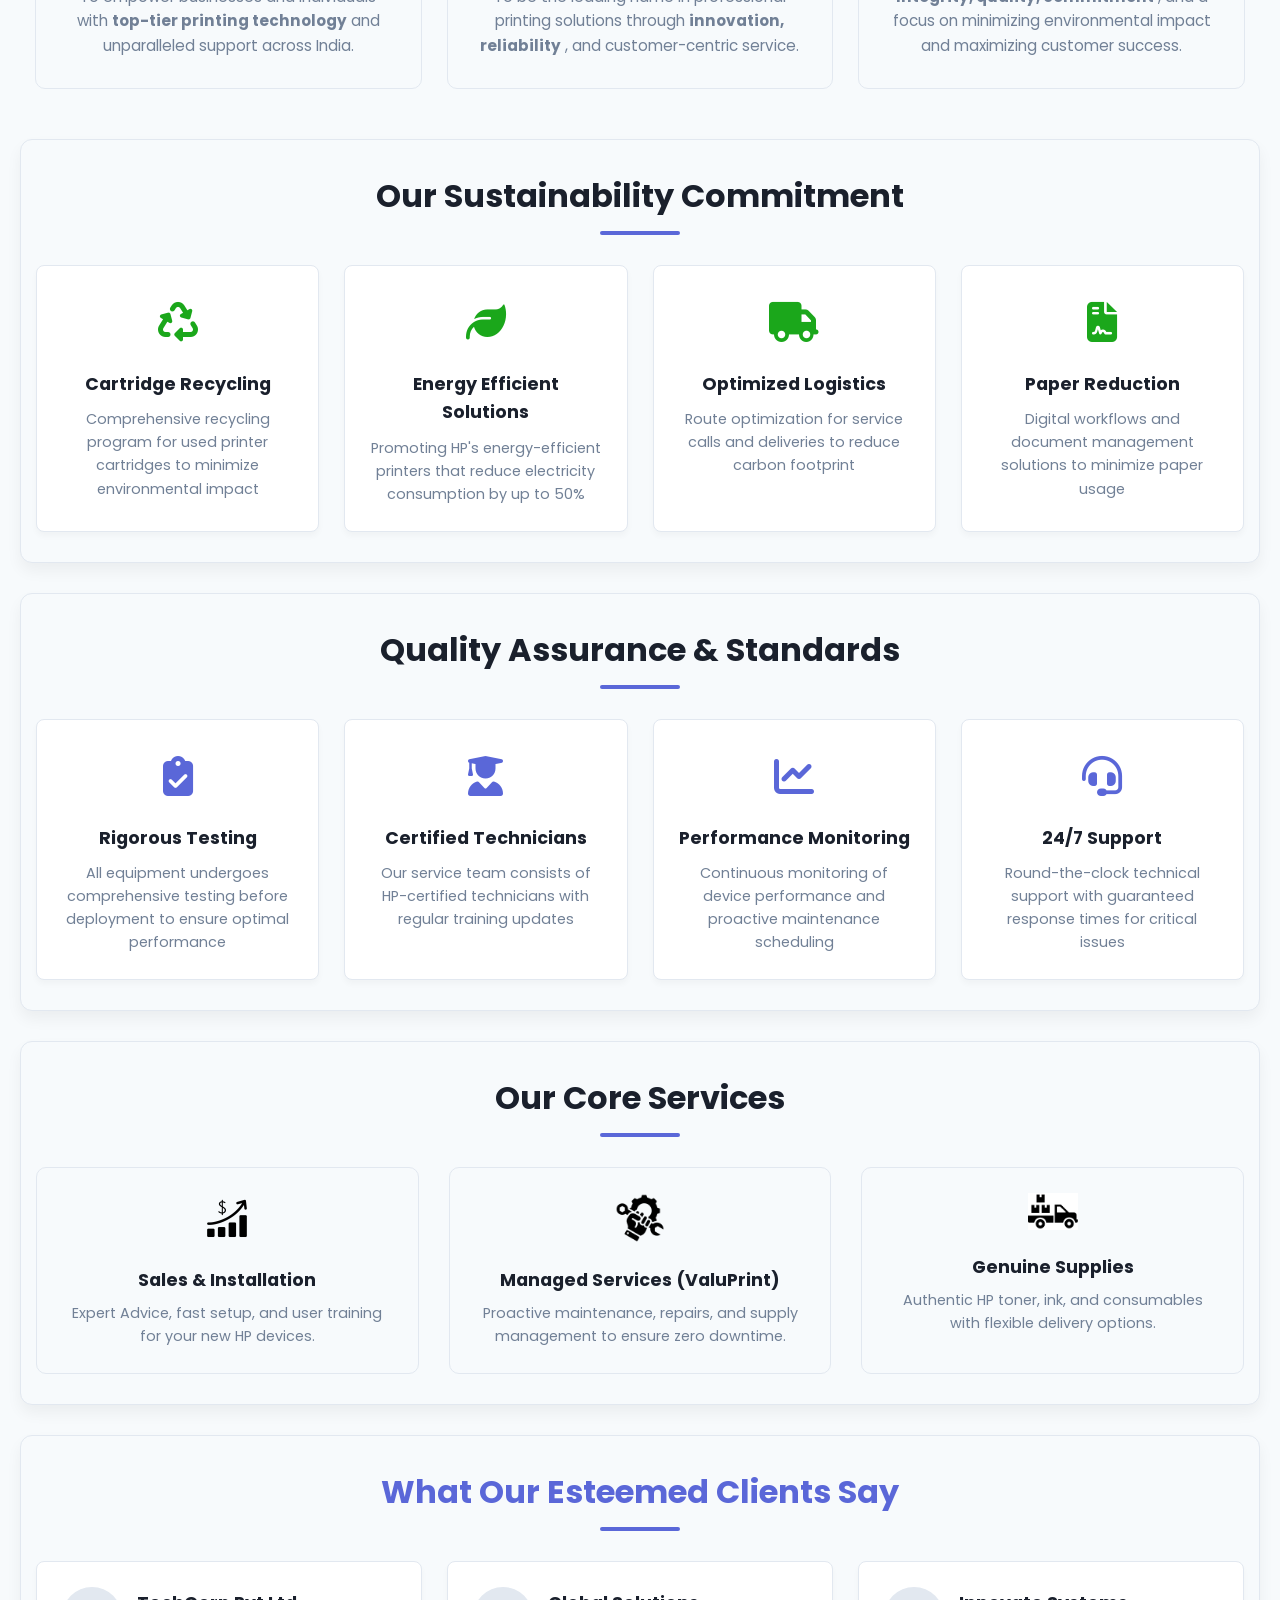
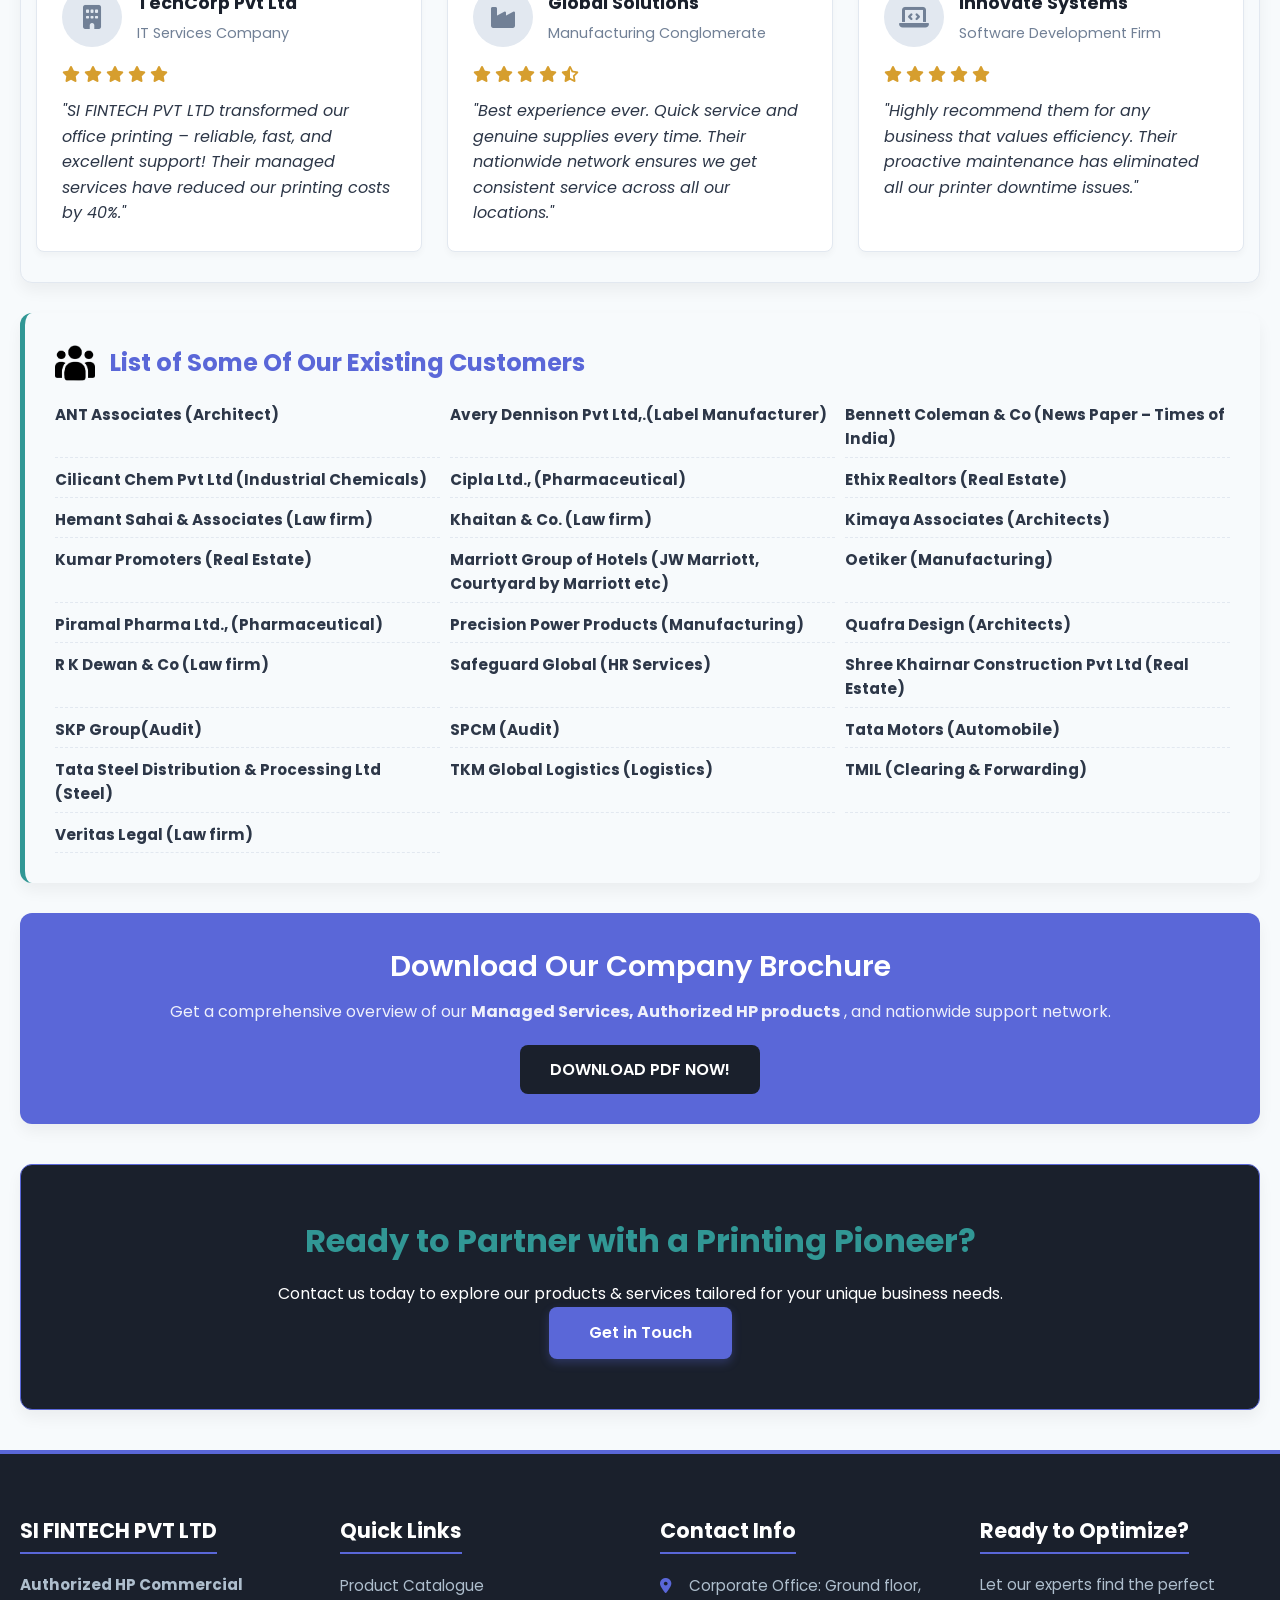
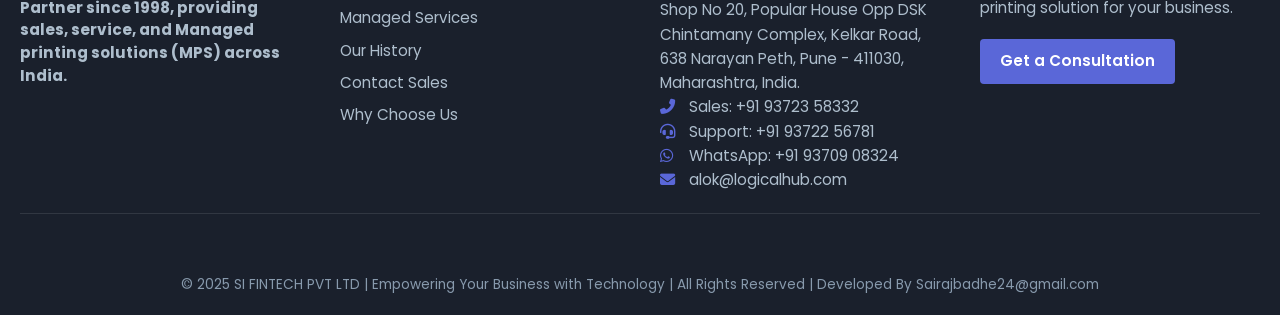
==== commit 750ff724: "Fix responsiveness for mobile" ====
--- a/about.html
+++ b/about.html
@@ -9,6 +9,7 @@
     <link rel="stylesheet" href="https://cdnjs.cloudflare.com/ajax/libs/font-awesome/6.4.0/css/all.min.css">
     <link rel="preconnect" href="https://fonts.googleapis.com">
     <link rel="preconnect" href="https://fonts.gstatic.com" crossorigin>
+    <link rel="stylesheet" href="style.css">
     <link href="https://fonts.googleapis.com/css2?family=Poppins:wght@300;400;500;600;700&display=swap"
         rel="stylesheet">
 
--- a/style.css
+++ b/style.css
@@ -0,0 +1,232 @@
+/* ----------------------------------------------------
+   GLOBAL RESPONSIVE FIXES (applies to all pages)
+---------------------------------------------------- */
+
+/* Make all images responsive */
+img {
+    max-width: 100%;
+    height: auto;
+}
+
+/* Fix container overflow on small screens */
+section, .page-container {
+    padding-left: 15px !important;
+    padding-right: 15px !important;
+}
+
+/* Mobile NAVIGATION FIX */
+@media (max-width: 768px) {
+    .nav-container {
+        flex-wrap: wrap;
+        gap: 15px !important;
+        justify-content: center !important;
+        padding: 10px 0 !important;
+    }
+
+    nav a {
+        font-size: 0.9rem !important;
+        padding: 8px 5px !important;
+    }
+
+    .support-link {
+        padding: 6px 12px !important;
+        font-size: 0.85rem !important;
+    }
+
+    header .header-content,
+    header .header-container {
+        flex-direction: column !important;
+        text-align: center !important;
+        gap: 10px !important;
+    }
+
+    .header-contact {
+        align-items: center !important;
+    }
+}
+
+/* ----------------------------------------------------
+   HOMEPAGE RESPONSIVE FIXES
+---------------------------------------------------- */
+
+@media (max-width: 768px) {
+
+    .hero {
+        display: flex;
+        flex-direction: column;
+        text-align: center;
+        padding: 40px 10px !important;
+    }
+
+    .hero-text h1 {
+        font-size: 1.8rem !important;
+        line-height: 1.2 !important;
+    }
+
+    .hero-text p {
+        font-size: 1rem !important;
+    }
+
+    .hero-product {
+        max-width: 70% !important;
+        margin: 20px auto !important;
+    }
+
+    .solutions-grid,
+    .industry-grid {
+        grid-template-columns: 1fr !important;
+        gap: 20px !important;
+    }
+}
+
+/* ----------------------------------------------------
+   PRODUCTS PAGE (products.html)
+---------------------------------------------------- */
+
+@media (max-width: 768px) {
+
+    .products-header h1 {
+        font-size: 2rem !important;
+        text-align: center !important;
+    }
+
+    .products-intro p {
+        text-align: center !important;
+    }
+
+    .product-grid {
+        grid-template-columns: 1fr !important;
+        gap: 25px !important;
+    }
+
+    .product-card {
+        padding: 20px !important;
+    }
+}
+
+/* ----------------------------------------------------
+   SERVICES PAGE (Services.html)
+---------------------------------------------------- */
+
+@media (max-width: 768px) {
+    .services-hero h2 {
+        font-size: 2rem !important;
+    }
+
+    .services-hero p {
+        font-size: 1rem !important;
+    }
+
+    .service-grid-main {
+        grid-template-columns: 1fr !important;
+        gap: 20px !important;
+    }
+
+    .value-grid {
+        grid-template-columns: 1fr !important;
+    }
+
+    .process-steps {
+        flex-direction: column !important;
+        gap: 30px !important;
+    }
+
+    .step-number {
+        margin-bottom: 10px !important;
+    }
+}
+
+/* ----------------------------------------------------
+   ABOUT PAGE (about.html)
+---------------------------------------------------- */
+
+@media (max-width: 768px) {
+    .hero h1 {
+        font-size: 2rem !important;
+    }
+
+    .hero p {
+        font-size: 1rem !important;
+    }
+
+    .features-alt {
+        grid-template-columns: 1fr !important;
+        gap: 20px !important;
+    }
+
+    .feature-row {
+        flex-direction: column !important;
+        text-align: center !important;
+    }
+}
+
+/* ----------------------------------------------------
+   UNIQUE PAGE (unique.html)
+---------------------------------------------------- */
+
+@media (max-width: 768px) {
+    .success-stories {
+        grid-template-columns: 1fr !important;
+    }
+
+    .comparison-table th,
+    .comparison-table td {
+        font-size: 0.85rem !important;
+        padding: 10px !important;
+    }
+}
+
+/* ----------------------------------------------------
+   SUPPORT PAGE (support.html)
+---------------------------------------------------- */
+
+@media (max-width: 768px) {
+
+    .support-hero-content h1 {
+        font-size: 2rem !important;
+    }
+
+    .support-hero-content p {
+        font-size: 1rem !important;
+    }
+
+    .support-grid {
+        grid-template-columns: 1fr !important;
+    }
+
+    .form-container {
+        grid-template-columns: 1fr !important;
+        gap: 20px !important;
+    }
+
+    .form-row {
+        grid-template-columns: 1fr !important;
+    }
+}
+
+/* ----------------------------------------------------
+   EXTRA SMALL PHONES (max-width: 600px)
+---------------------------------------------------- */
+
+@media (max-width: 600px) {
+
+    h1, h2, h3 {
+        text-align: center !important;
+    }
+
+    p {
+        font-size: 0.95rem !important;
+    }
+
+    .feature-row img,
+    .service-icon-main {
+        width: 60px !important;
+        height: 60px !important;
+    }
+
+    .floating-support,
+    .back-to-top {
+        bottom: 15px !important;
+        right: 15px !important;
+    }
+}
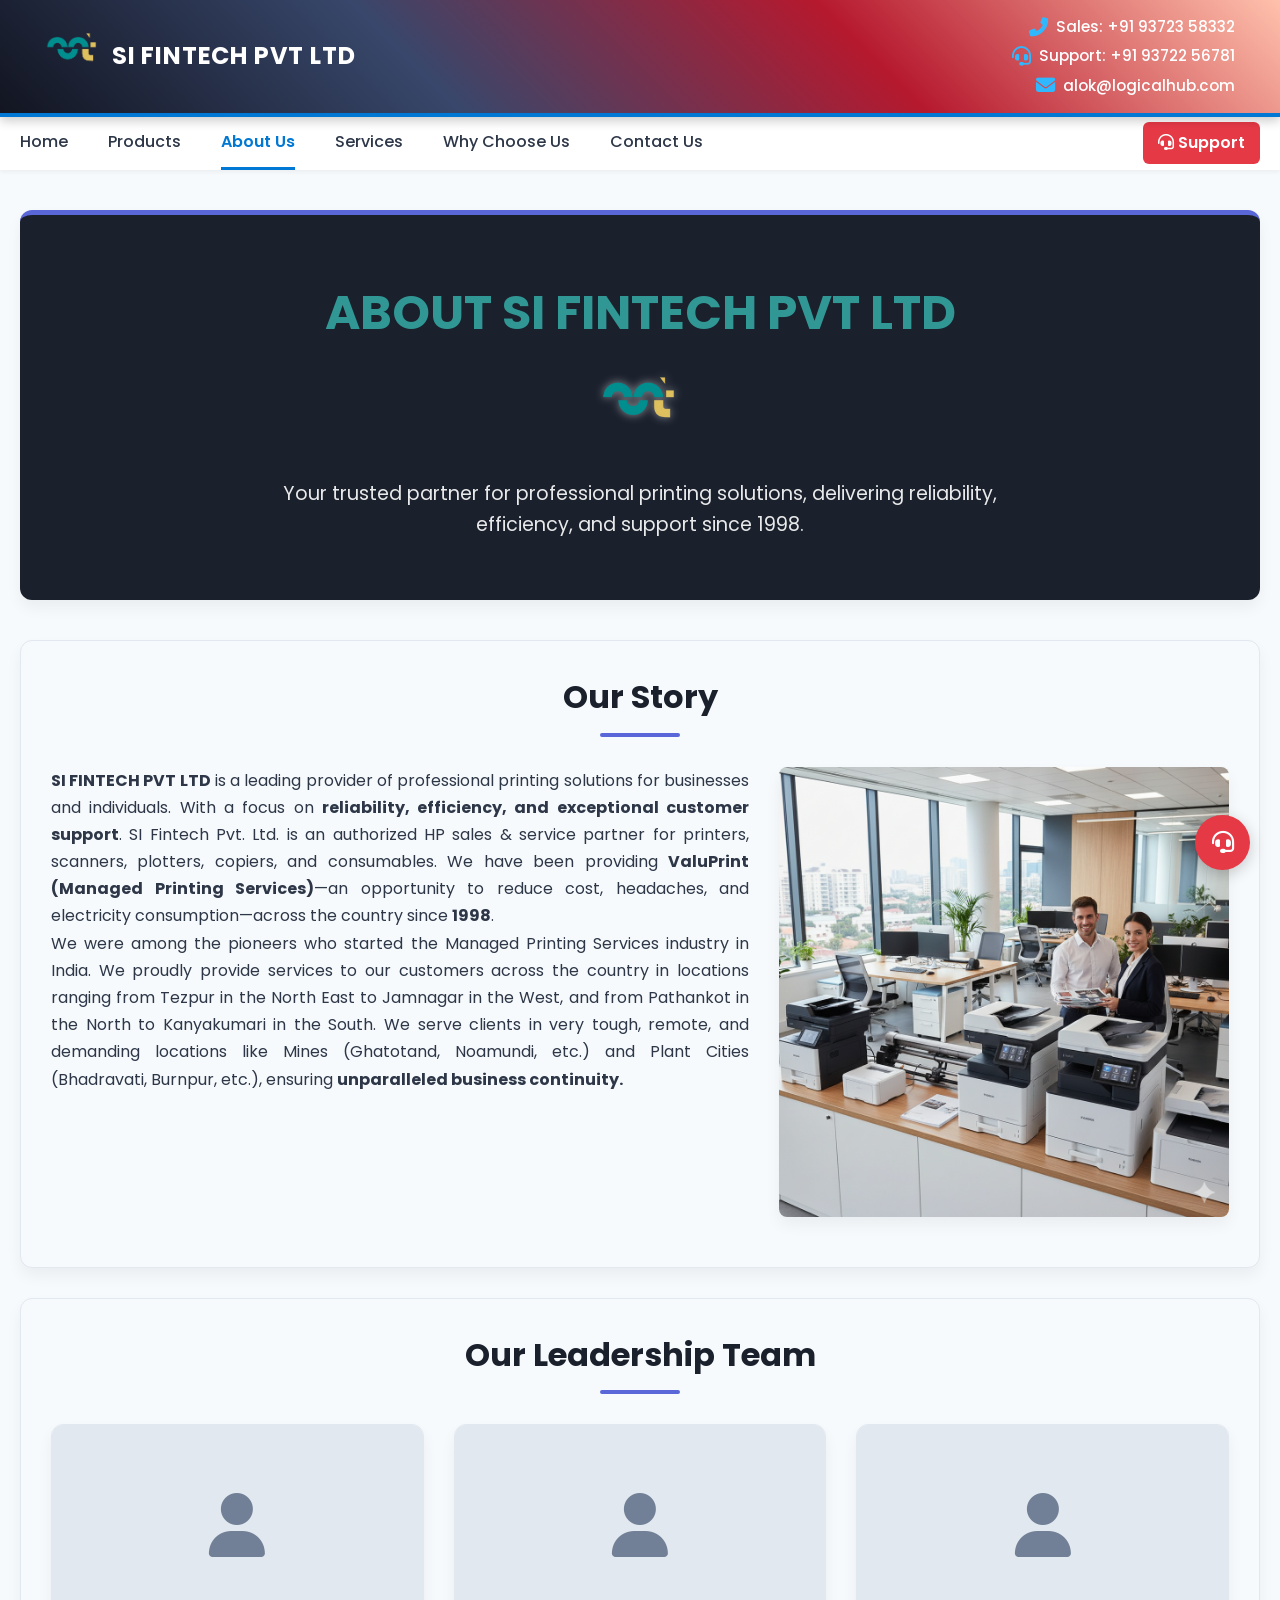
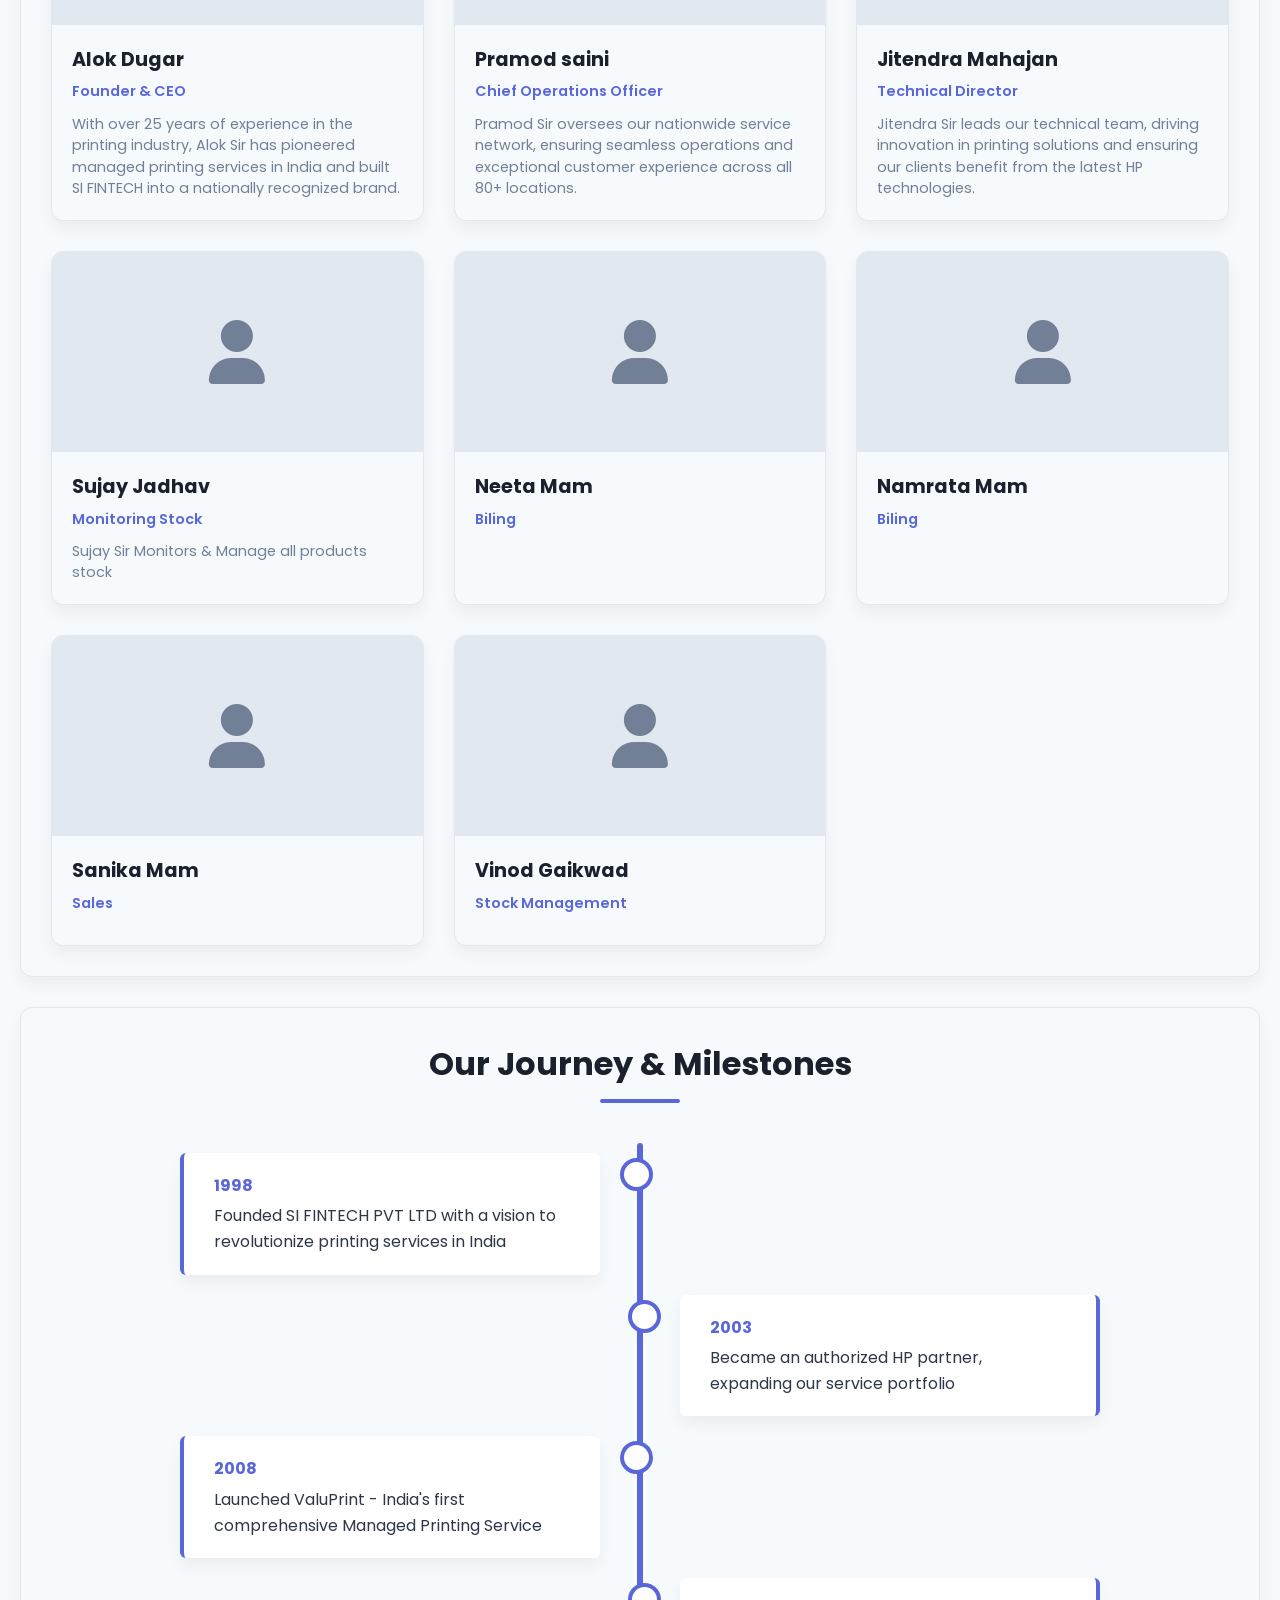
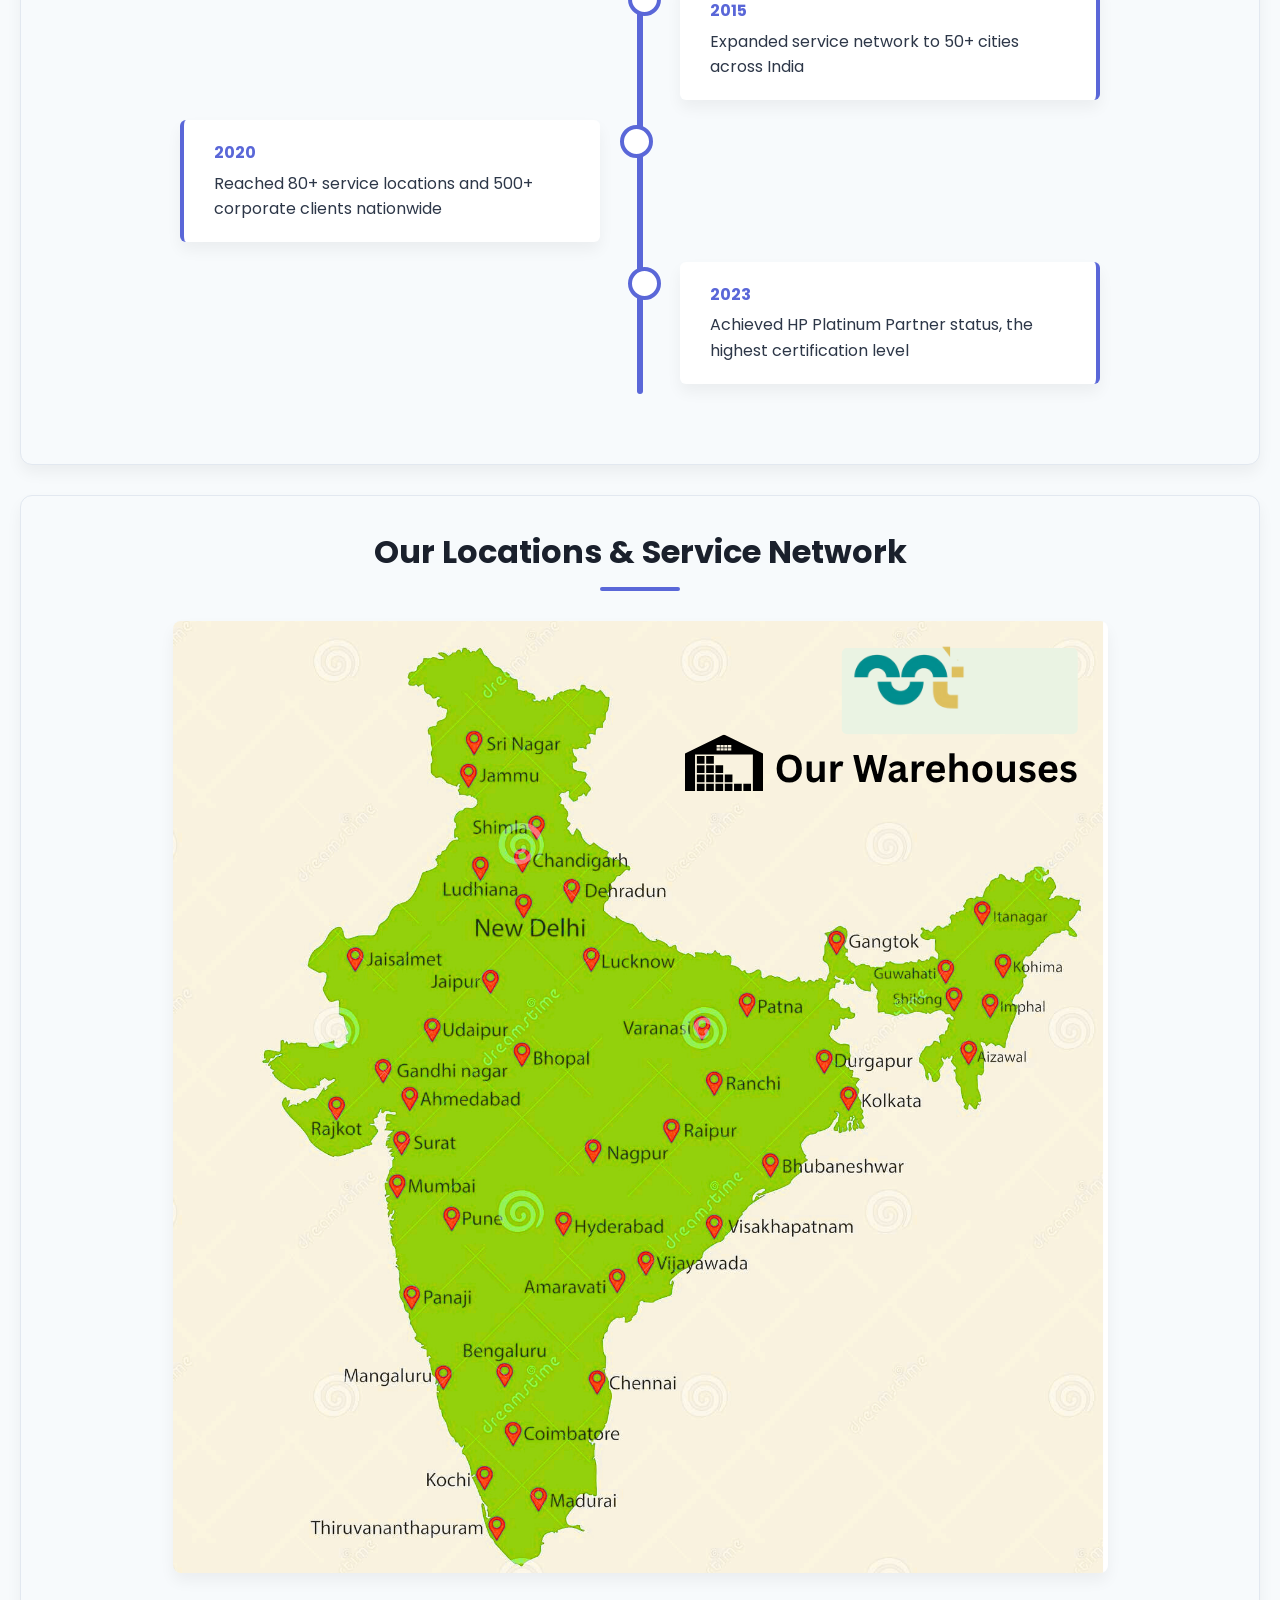
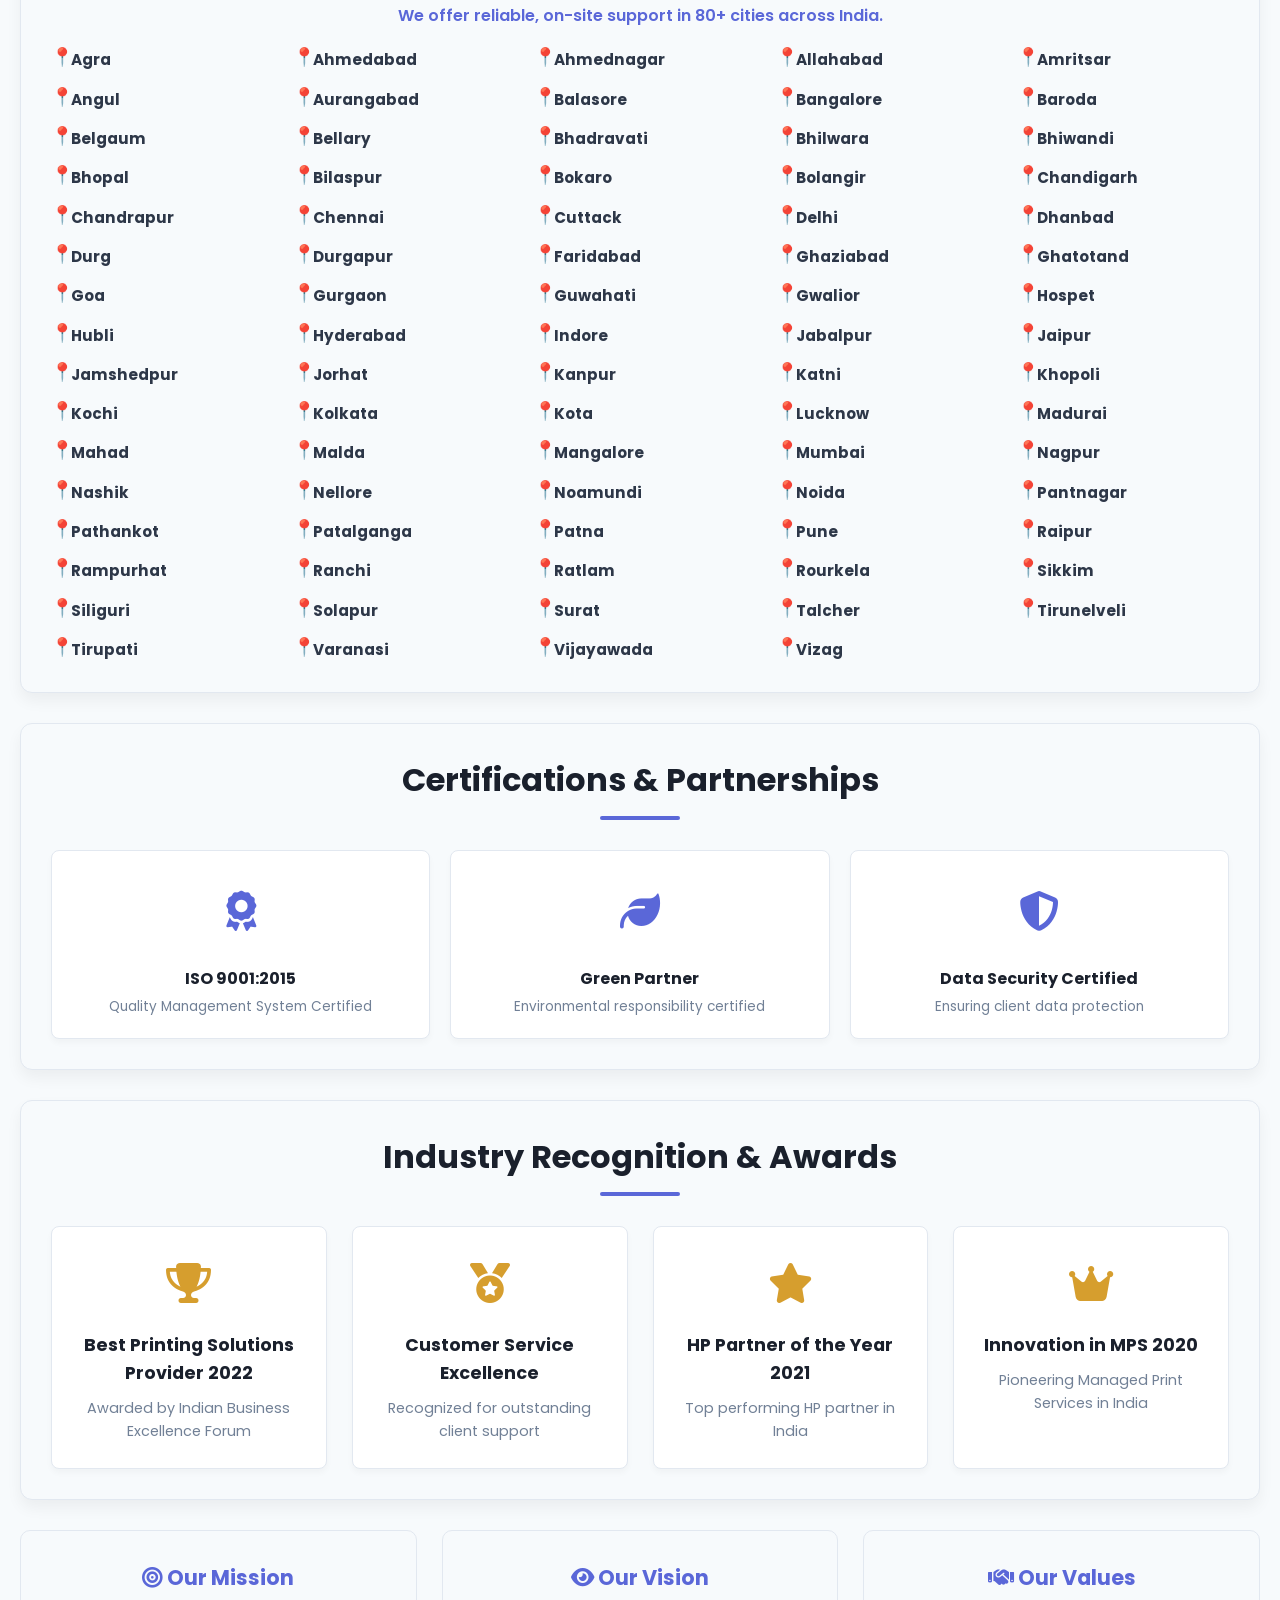
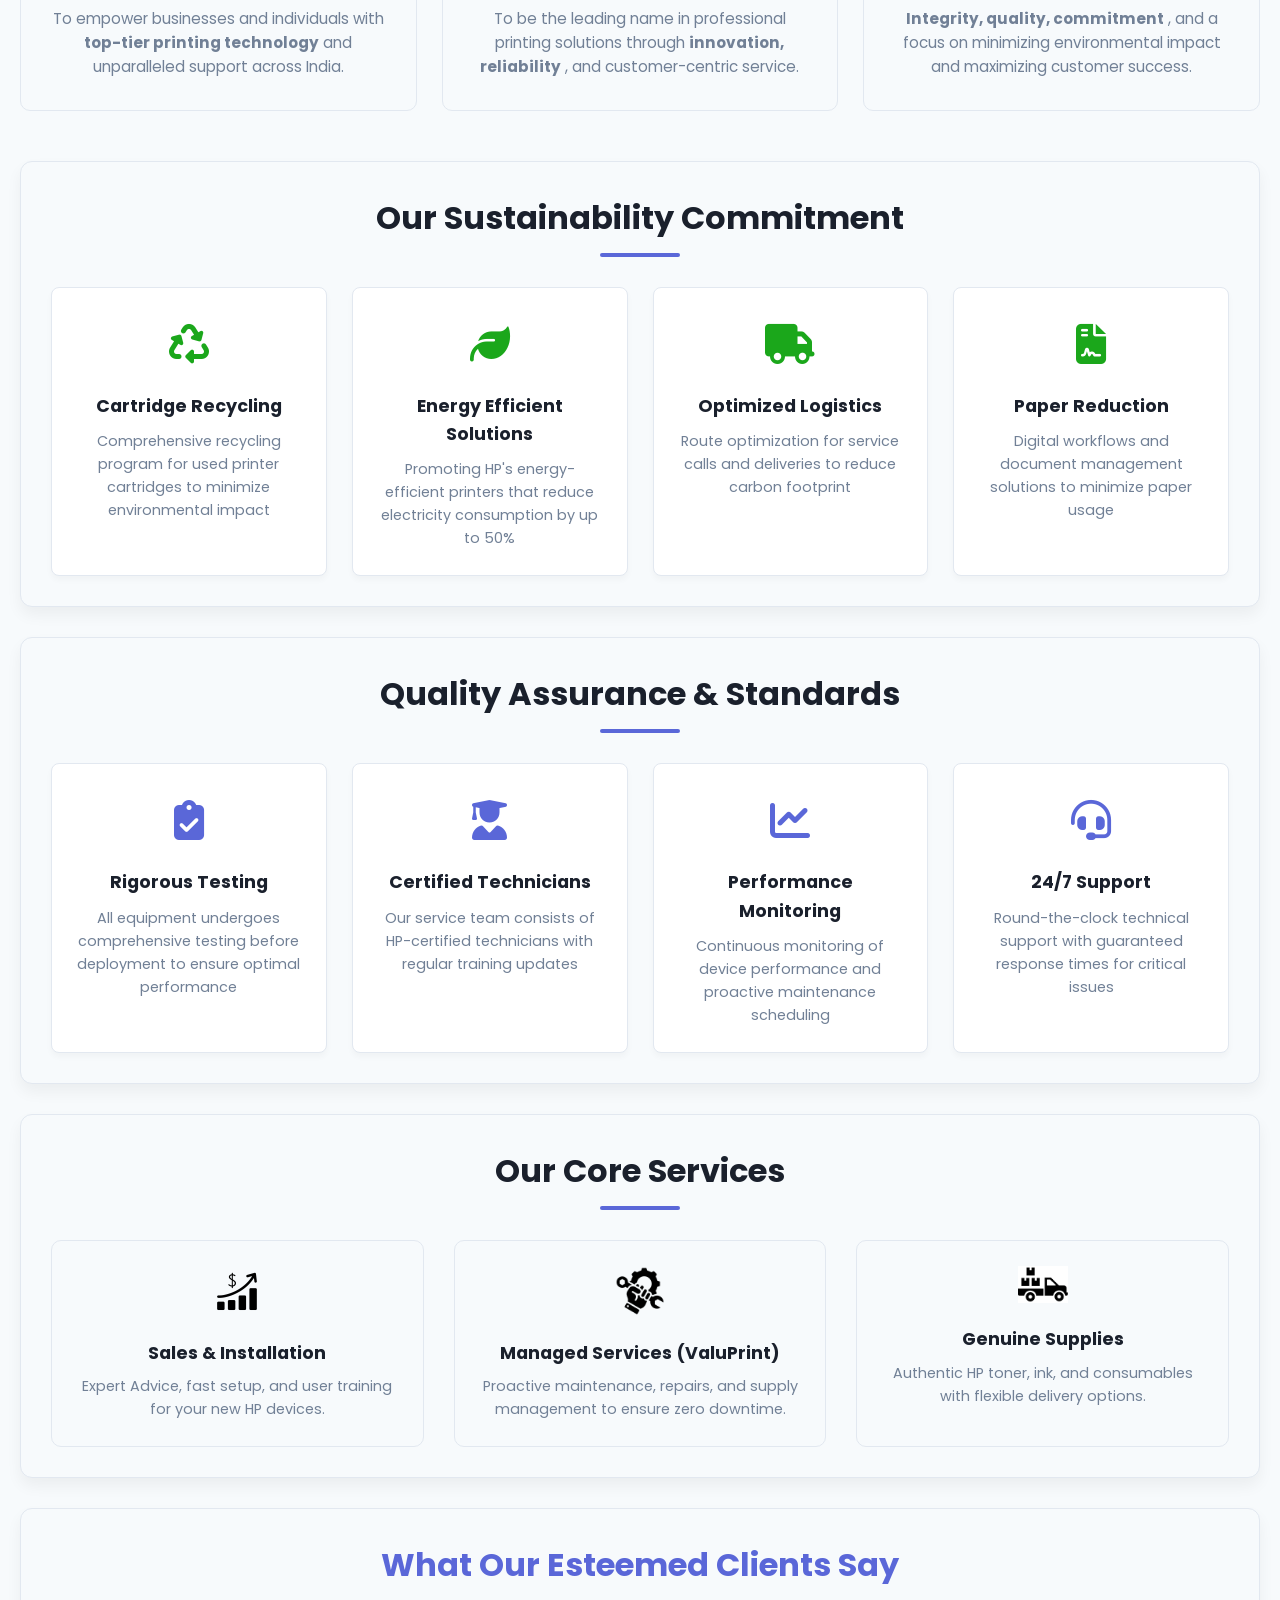
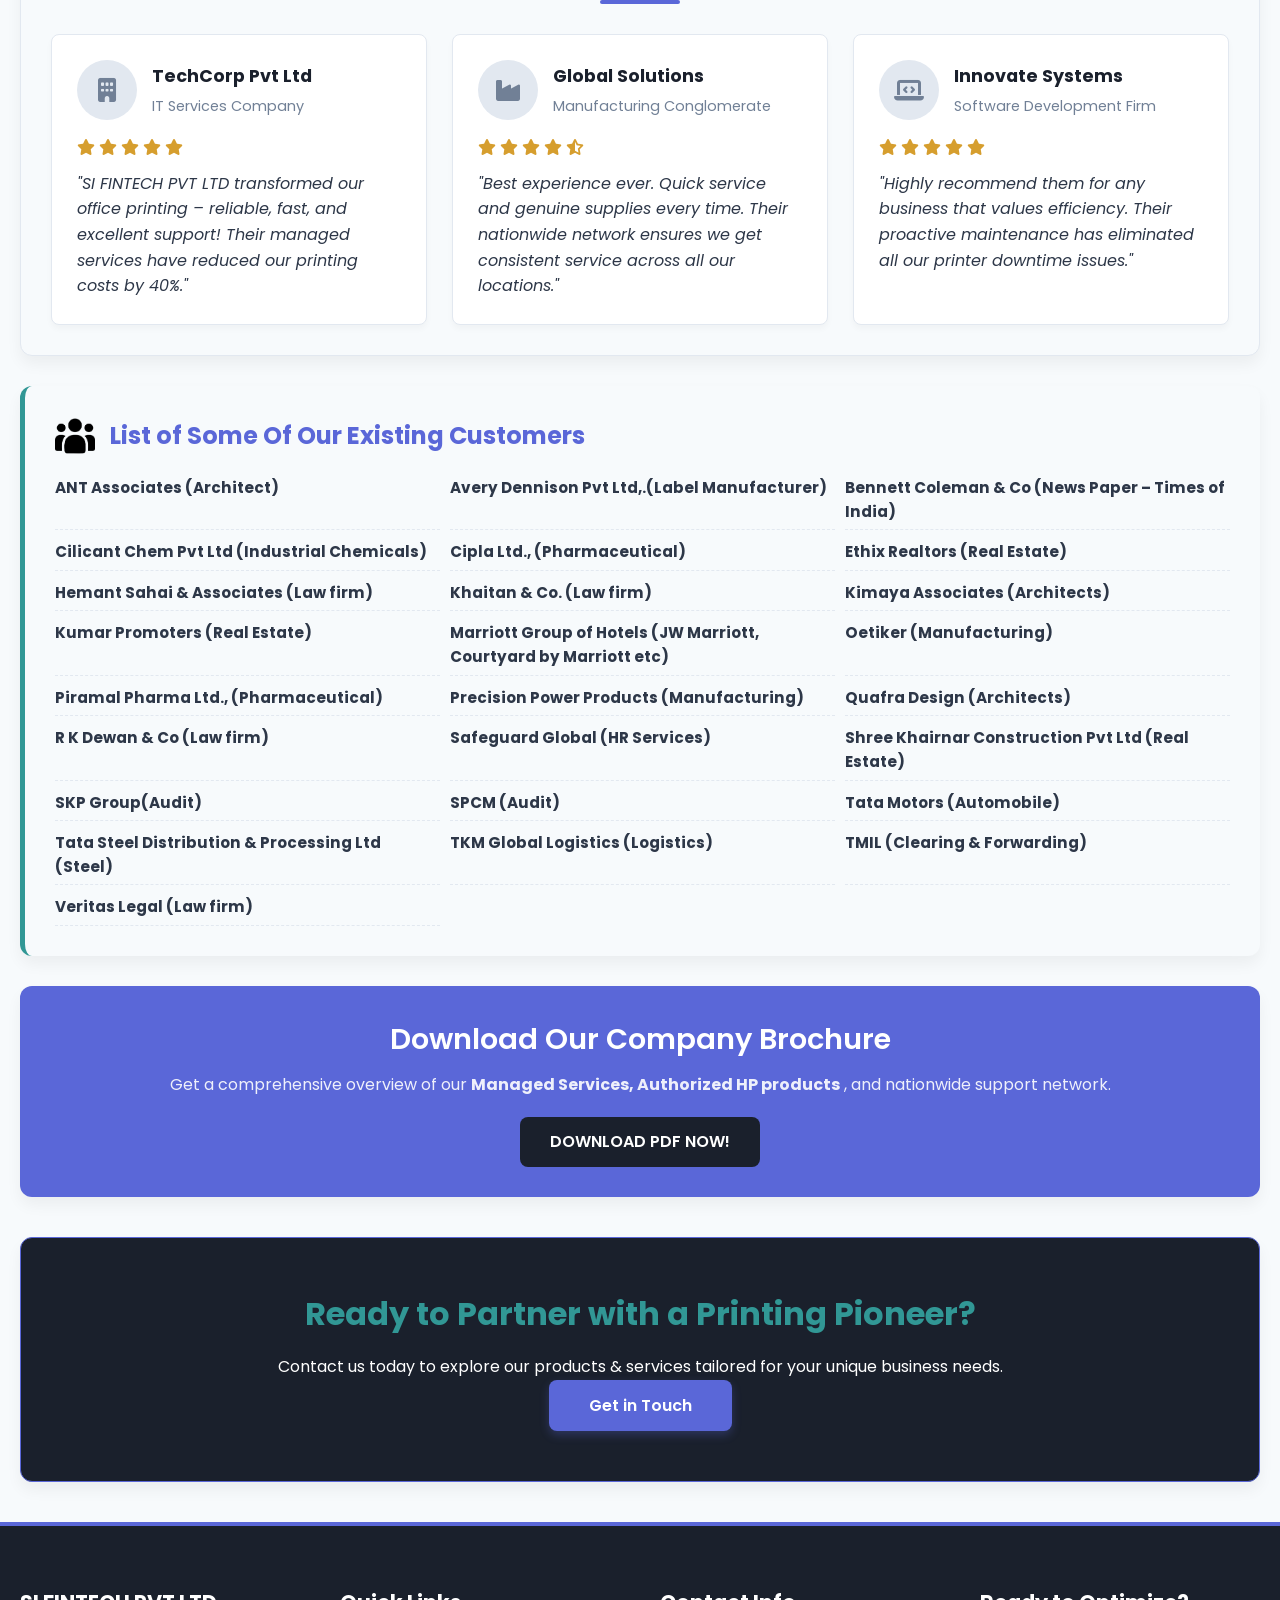
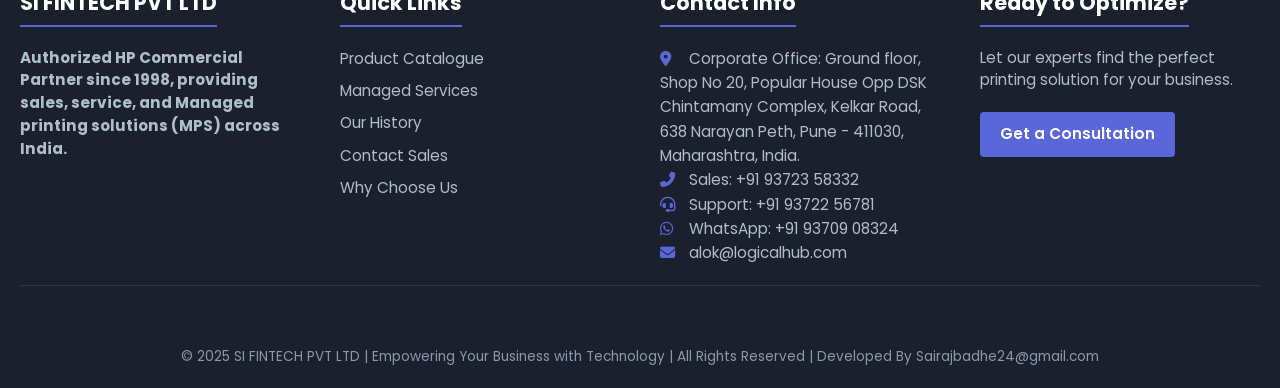
==== commit 89069a8f: "fix logo on about page" ====
--- a/about.html
+++ b/about.html
@@ -9,7 +9,7 @@
     <link rel="stylesheet" href="https://cdnjs.cloudflare.com/ajax/libs/font-awesome/6.4.0/css/all.min.css">
     <link rel="preconnect" href="https://fonts.googleapis.com">
     <link rel="preconnect" href="https://fonts.gstatic.com" crossorigin>
-    <link rel="stylesheet" href="style.css">
+    
     <link href="https://fonts.googleapis.com/css2?family=Poppins:wght@300;400;500;600;700&display=swap"
         rel="stylesheet">
 
